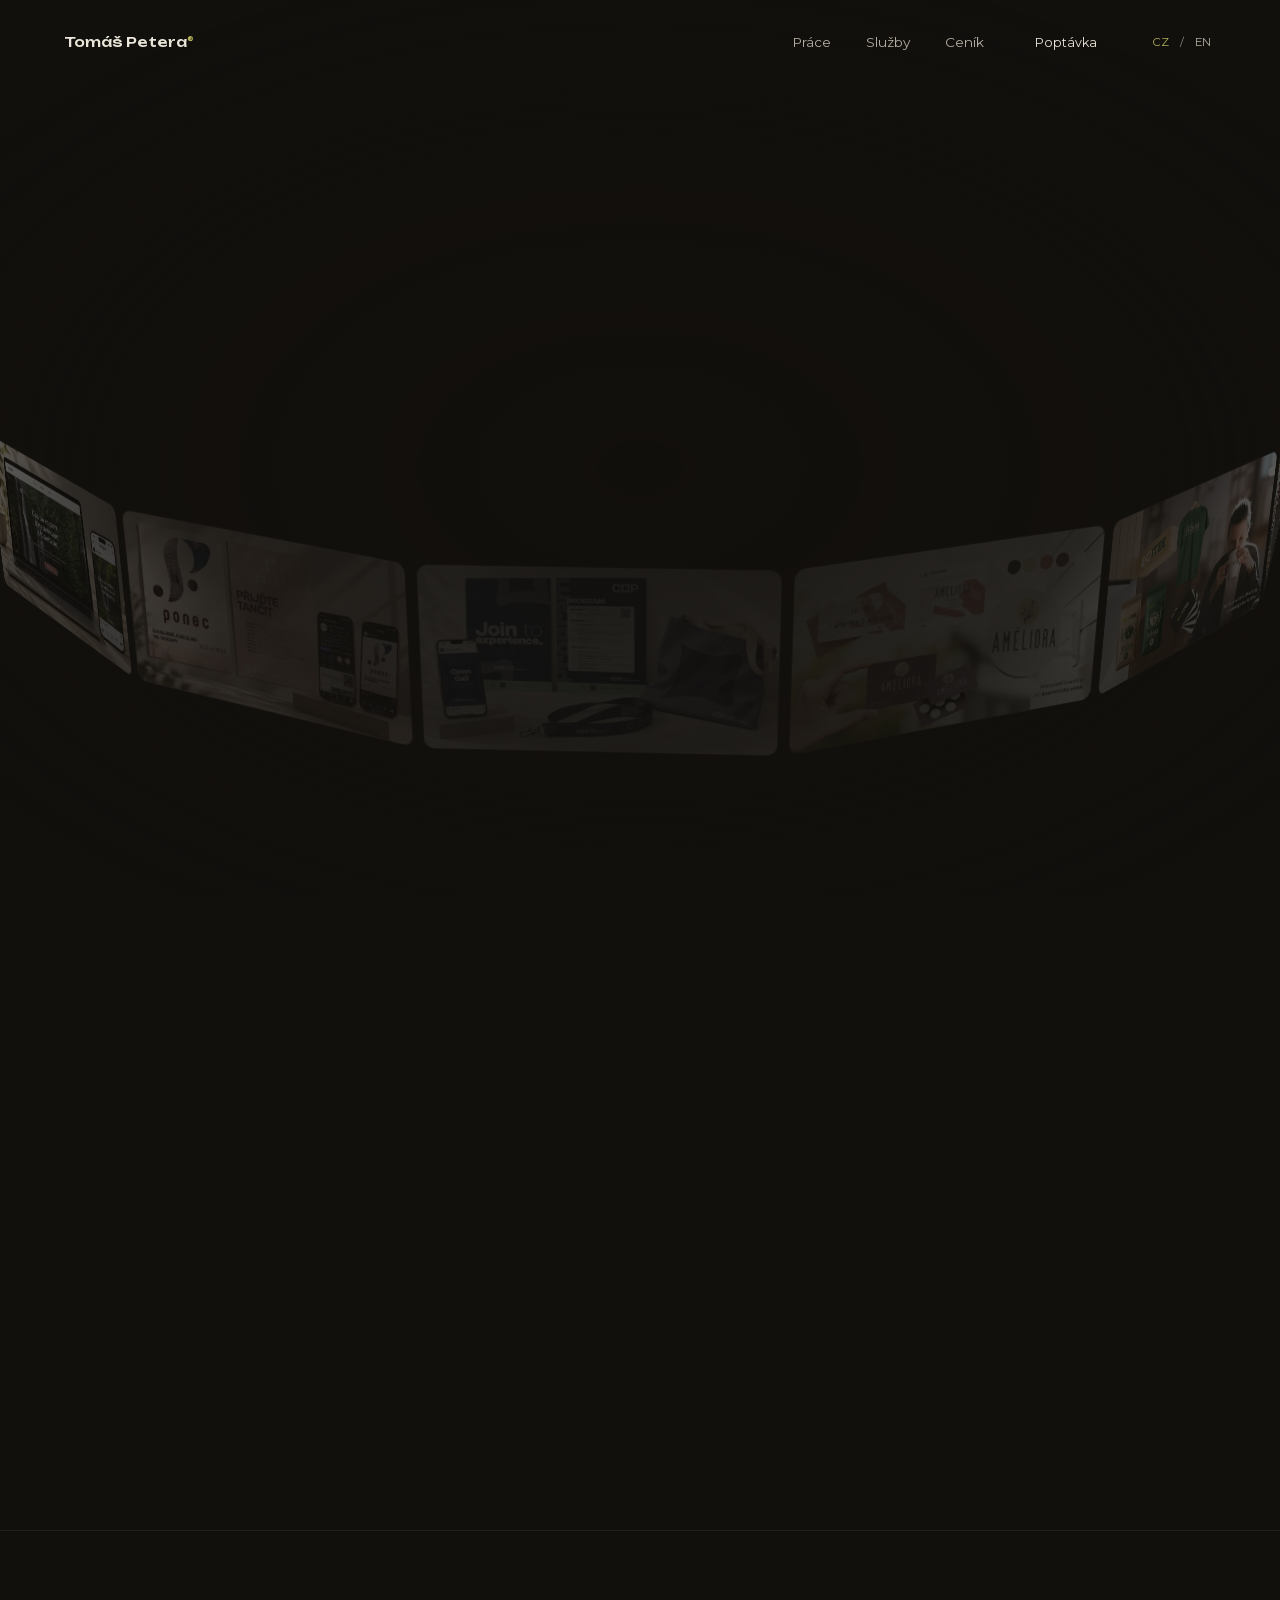
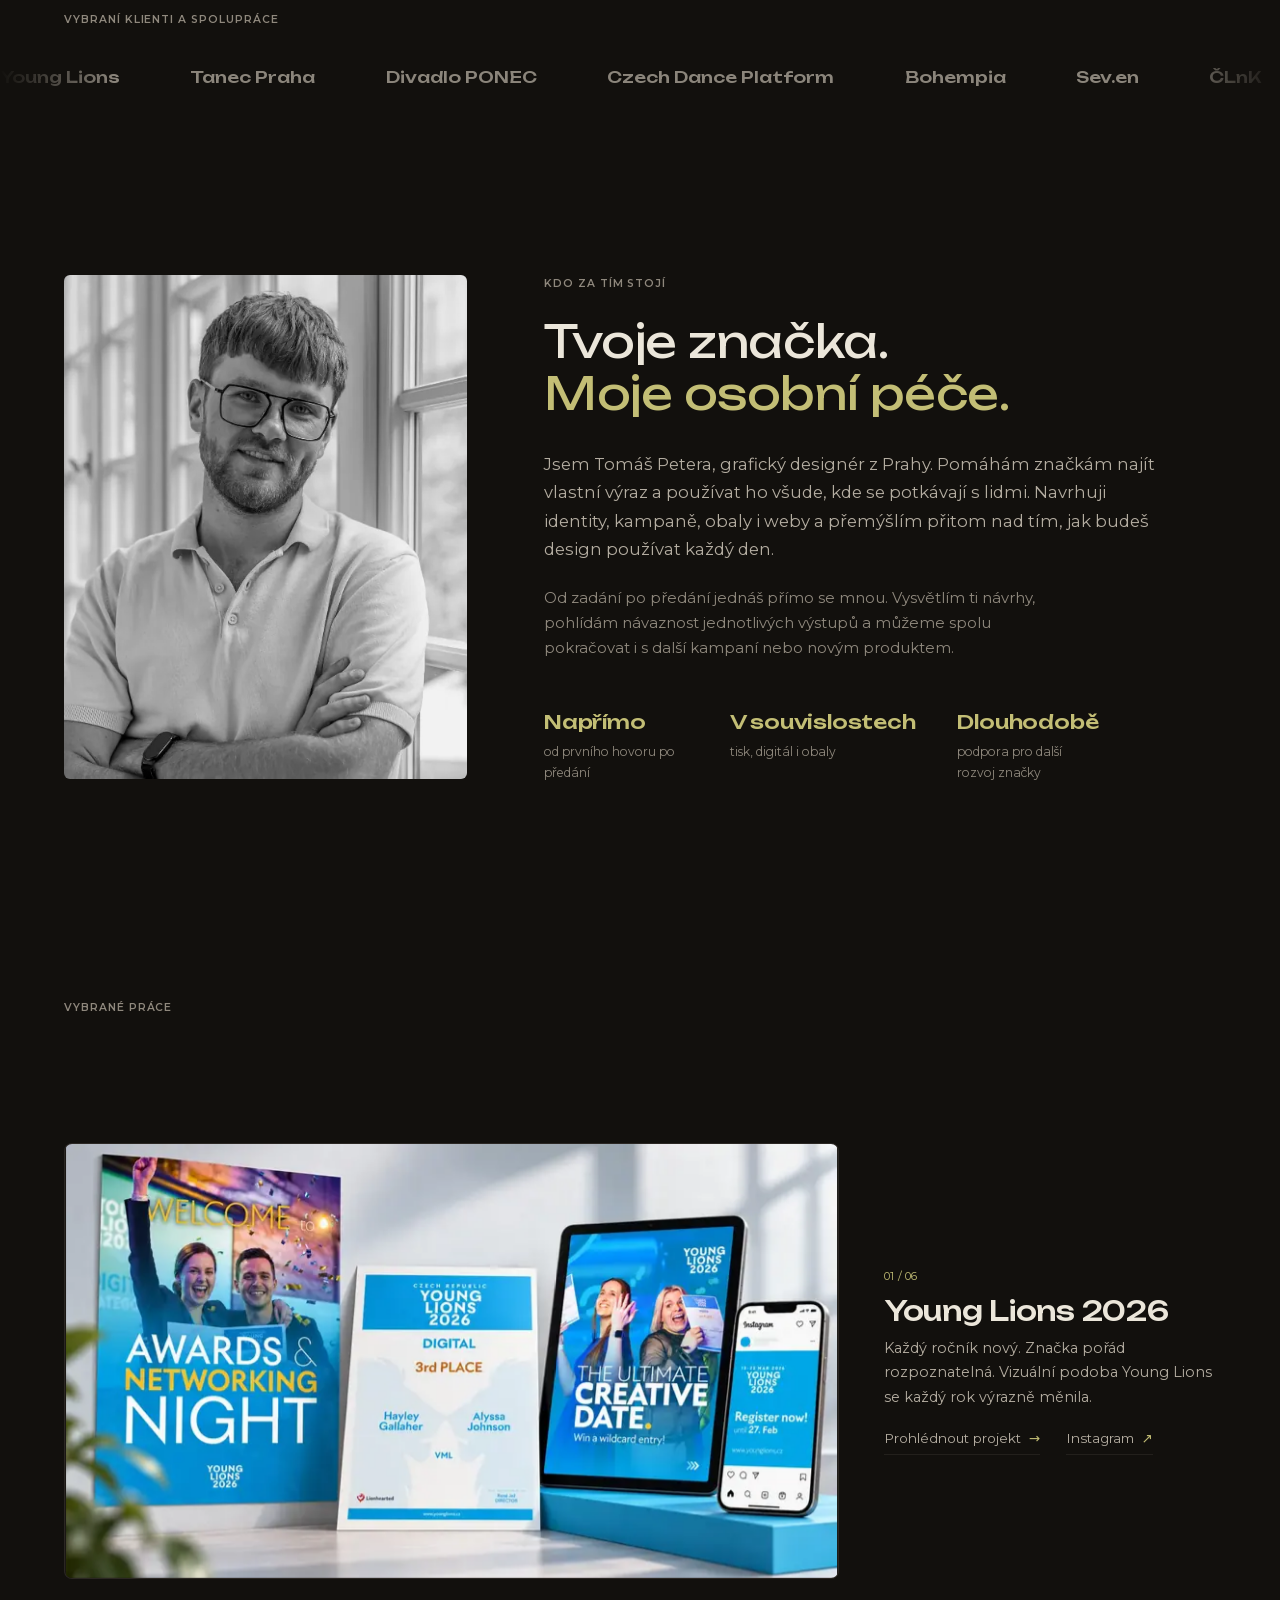
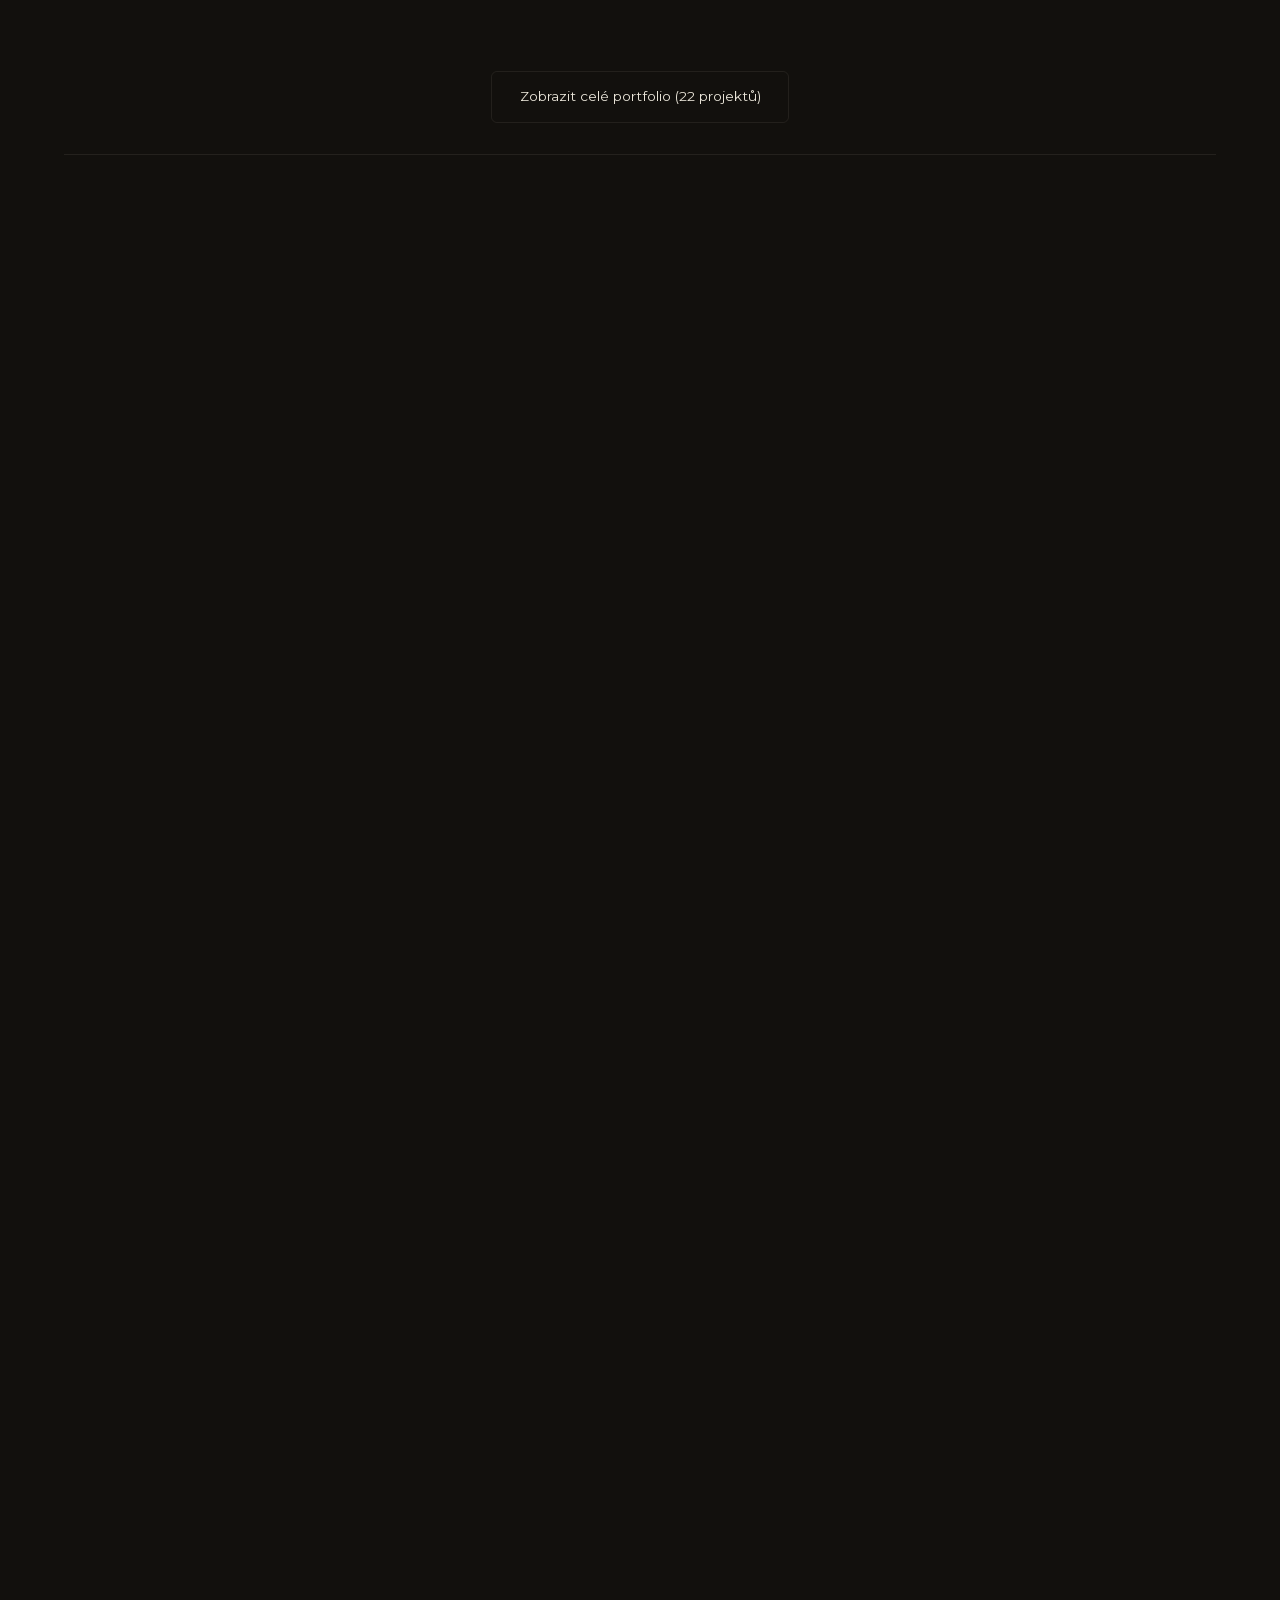
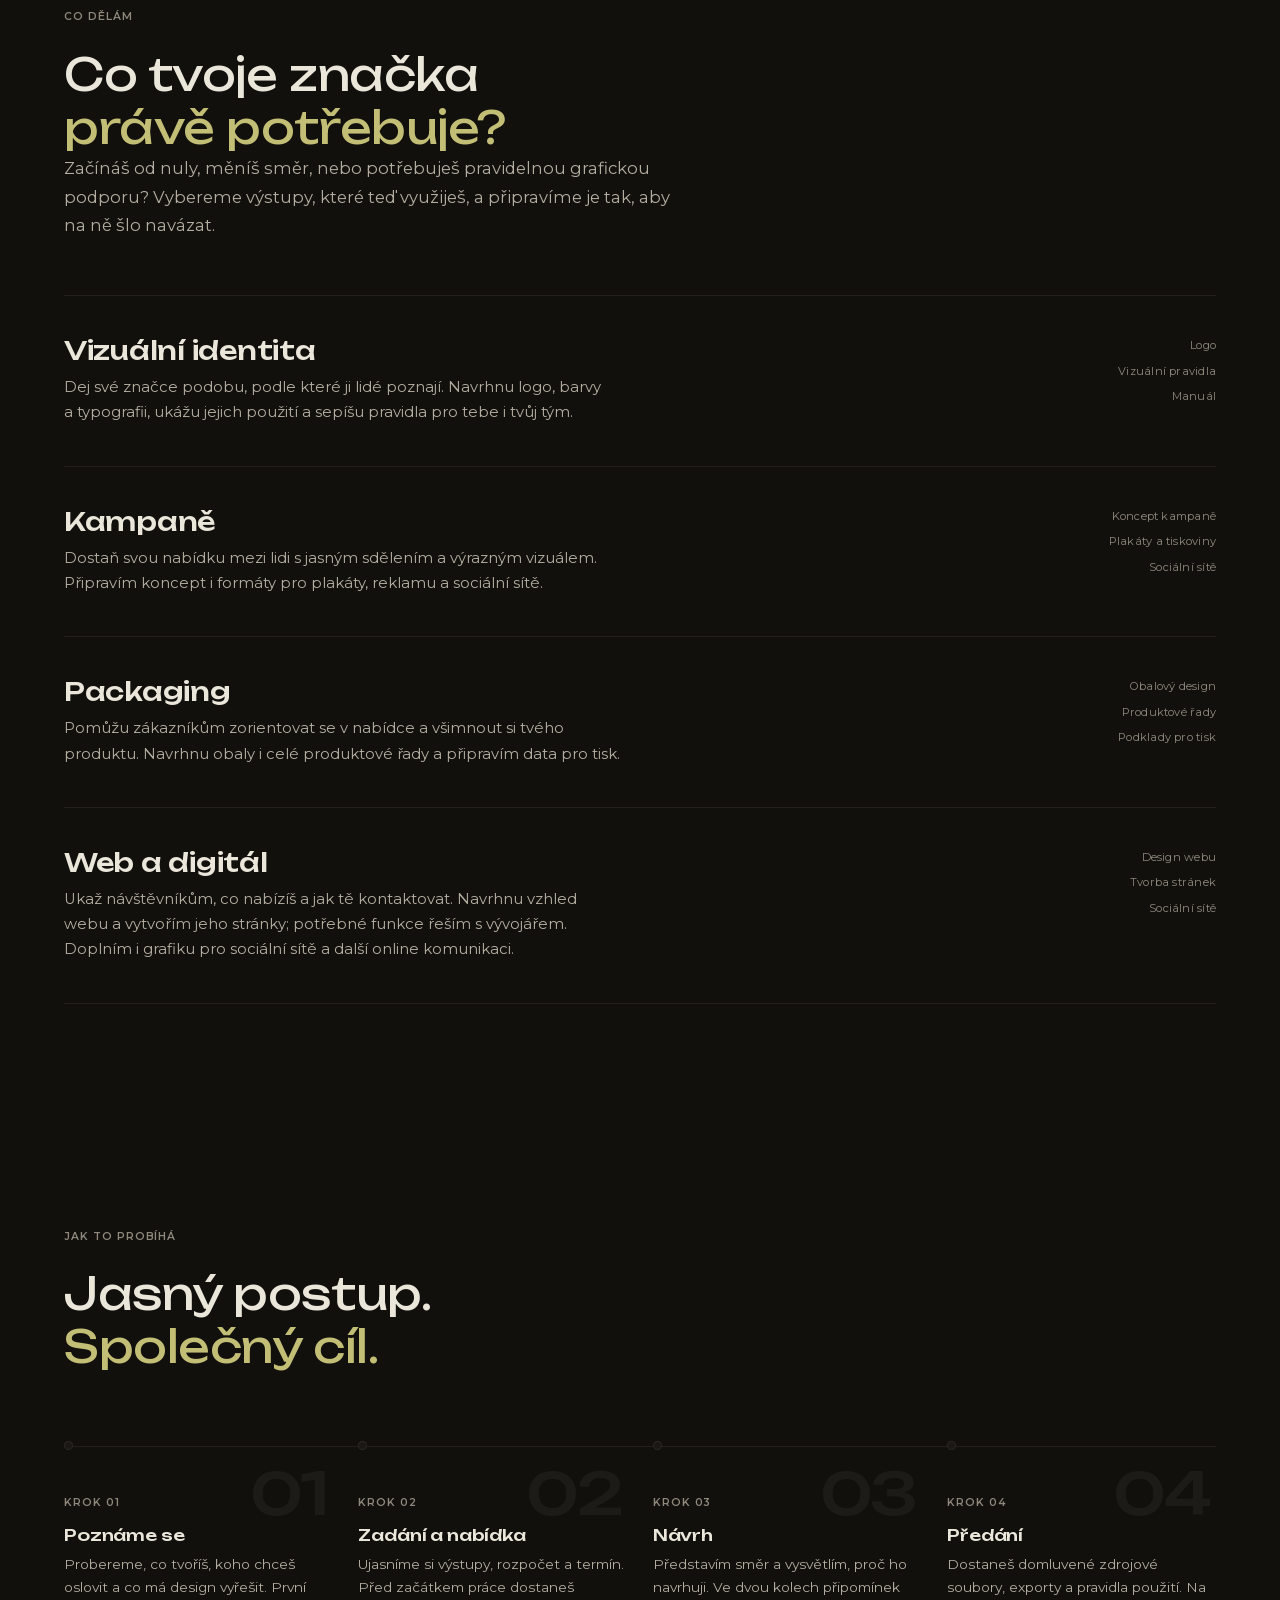
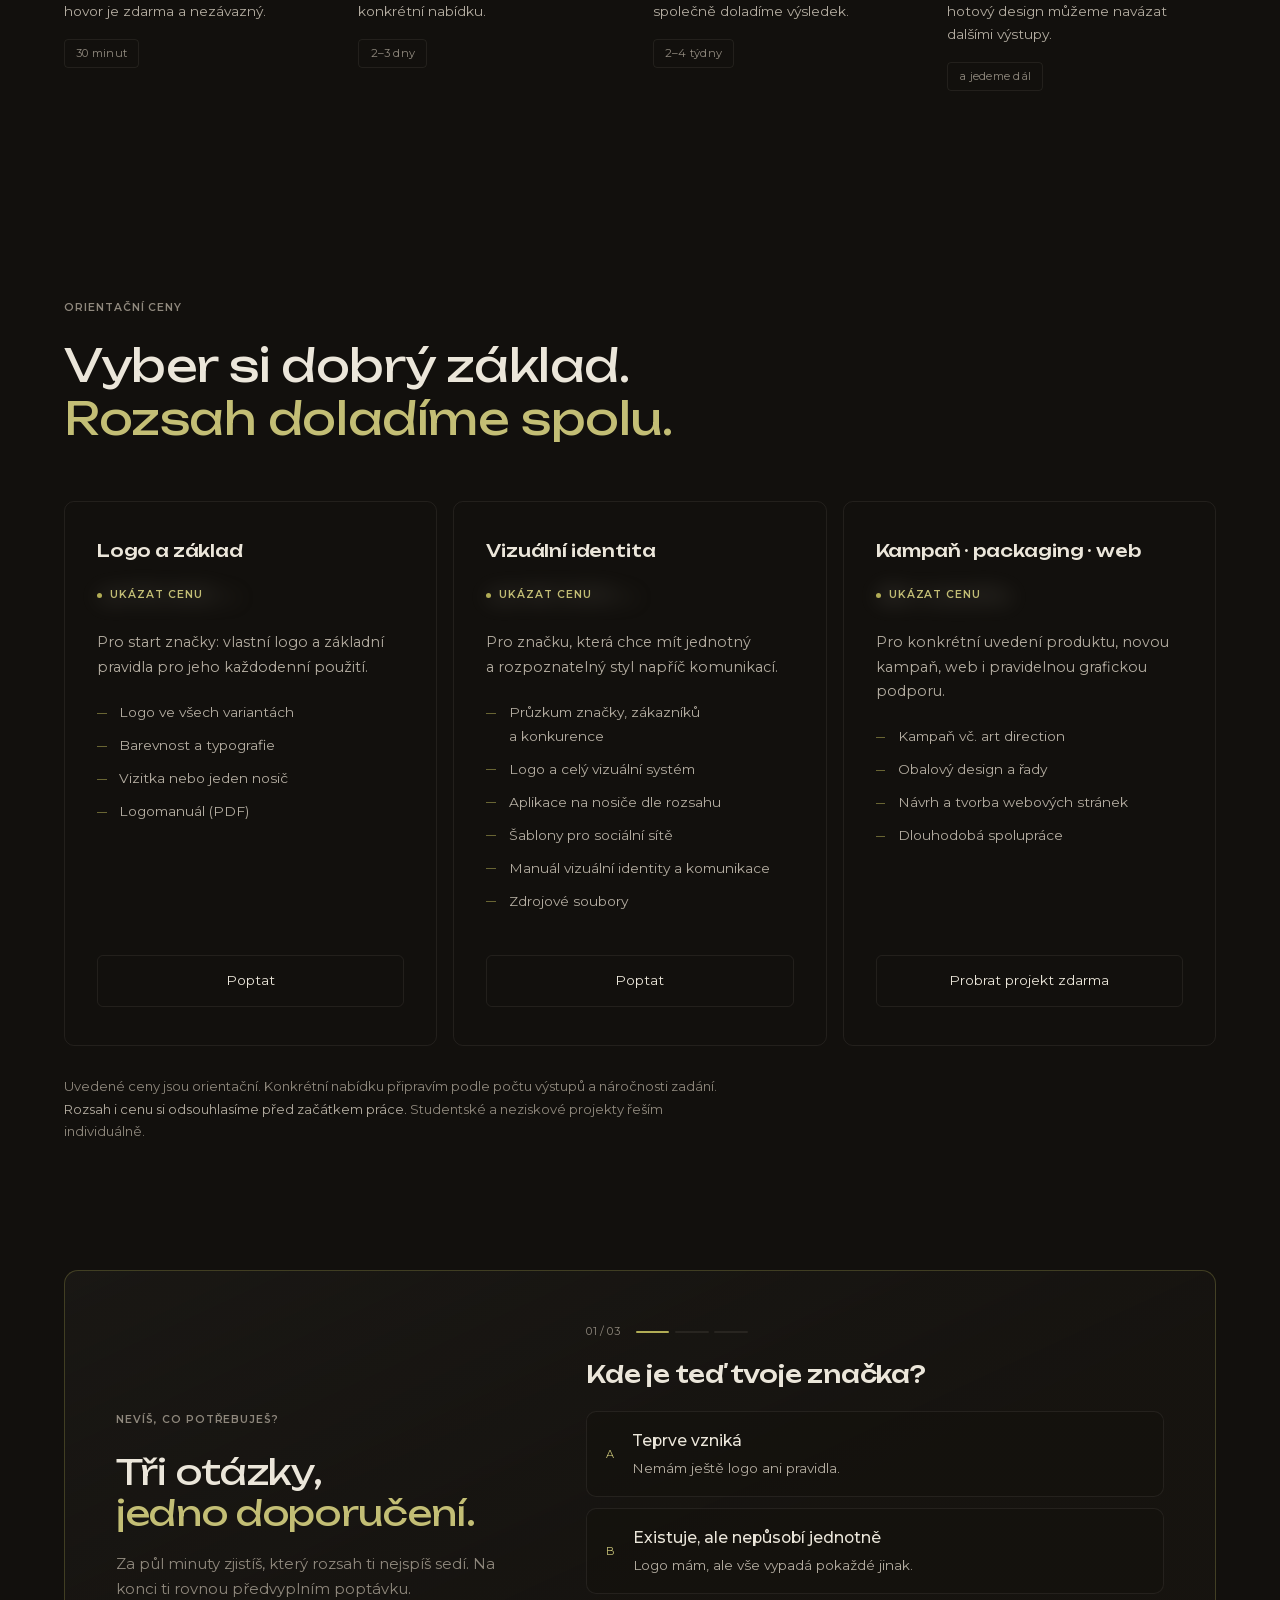
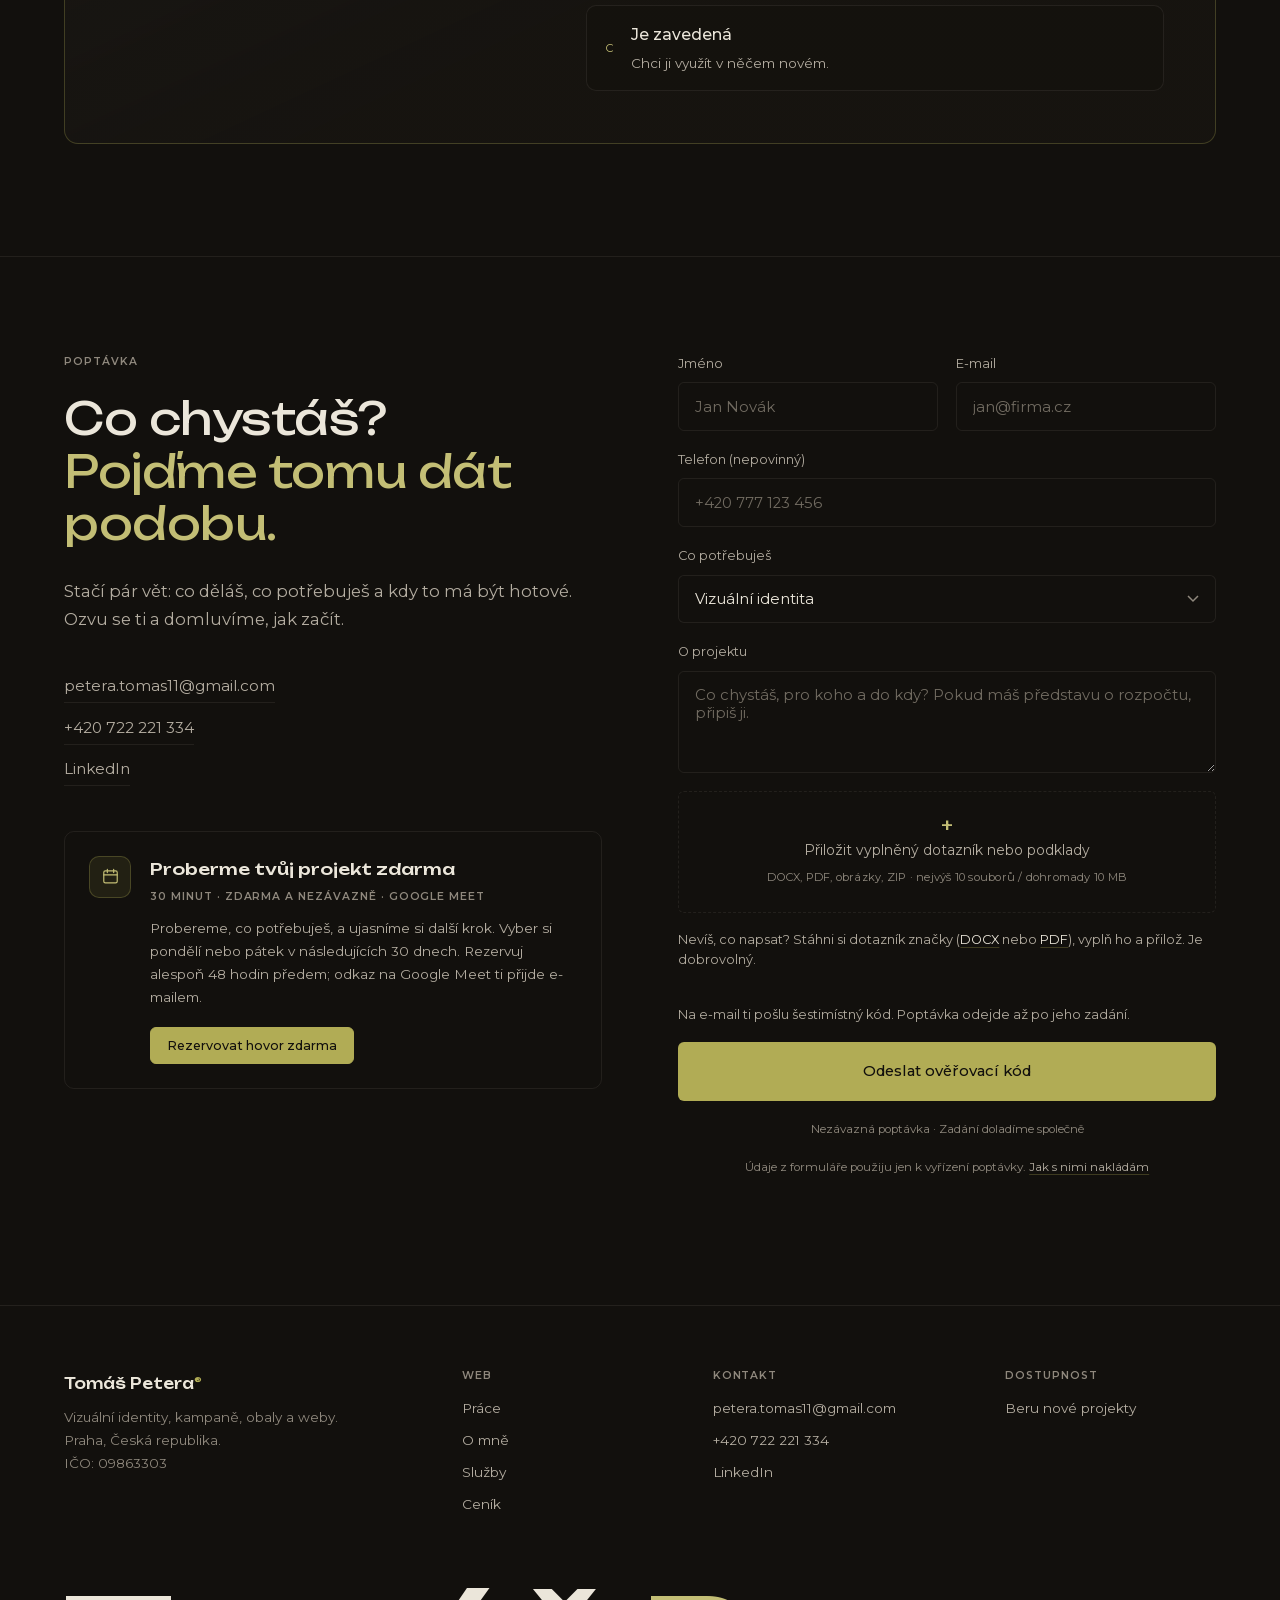
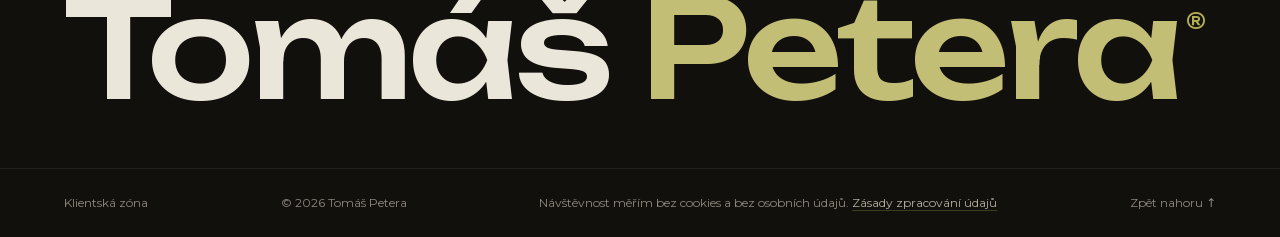
==== index.html @ 4517ba87 "Velké jméno v patičce a popisek na dlaždicích portfolia V patičce všech stránek je jméno přes celou " ====
<!DOCTYPE html>

<html lang="cs">

<head>

<meta charset="UTF-8">

<meta name="viewport" content="width=device-width, initial-scale=1.0">



<title>Tomáš Petera, grafický designér Praha | Logo a vizuální identita</title>

<meta name="description" content="Grafický design pro značky, které chtějí být vidět. Tomáš Petera: vizuální identity, kampaně, obaly a weby. Prohlédni si projekty a pojďme probrat ten tvůj.">

<meta name="theme-color" content="#12100D">

<link rel="canonical" href="https://tomaspetera.cz/">



<meta property="og:title" content="Tomáš Petera, grafický designér Praha">

<meta property="og:description" content="Grafický design pro značky, které chtějí být vidět. Tomáš Petera: vizuální identity, kampaně, obaly a weby. Prohlédni si projekty a pojďme probrat ten tvůj.">

<meta property="og:type" content="website">

<meta property="og:url" content="https://tomaspetera.cz/">

<meta property="og:site_name" content="Tomáš Petera">

<meta property="og:locale" content="cs_CZ">

<meta property="og:image" content="https://tomaspetera.cz/og-cover.jpg">

<meta property="og:image:alt" content="Tomáš Petera, grafický designér, Praha">

<meta property="og:image:width" content="1200">

<meta property="og:image:height" content="630">

<meta property="og:image:type" content="image/jpeg">

<meta name="twitter:card" content="summary_large_image">

<meta name="twitter:title" content="Tomáš Petera, grafický designér Praha">

<meta name="twitter:description" content="Grafický design pro značky, které chtějí být vidět. Tomáš Petera: vizuální identity, kampaně, obaly a weby. Prohlédni si projekty a pojďme probrat ten tvůj.">

<meta name="twitter:image" content="https://tomaspetera.cz/og-cover.jpg">



<link rel="preload" as="font" type="font/woff2" href="assets/fonts/unbounded.woff2" crossorigin>

<link rel="preload" as="font" type="font/woff2" href="assets/fonts/montserrat.woff2" crossorigin>

<link rel="preload" as="image" href="assets/img/ring/younglions.webp">

<link rel="stylesheet" href="assets/css/style.css?v=20261029-klid">



<style>

  .hero__title .hero__eyebrow{ display:block; font-weight:400; text-shadow:none; }

</style>



<script type="application/ld+json">

{

  "@context": "https://schema.org",

  "@type": "ProfessionalService",

  "@id": "https://tomaspetera.cz/#business",

  "name": "Tomáš Petera, grafický designér",

  "url": "https://tomaspetera.cz/",

  "image": "https://tomaspetera.cz/assets/img/tomas.webp",

  "email": "petera.tomas11@gmail.com",

  "telephone": "+420722221334",

  "priceRange": "13000–60000 Kč",

  "address": {

    "@type": "PostalAddress",

    "addressLocality": "Praha",

    "addressCountry": "CZ"

  },

  "areaServed": {

    "@type": "Country",

    "name": "Česká republika"

  },

  "founder": {

    "@type": "Person",

    "name": "Tomáš Petera",

    "jobTitle": "Grafický designér",

    "url": "https://tomaspetera.cz/",

    "sameAs": [

      "https://www.linkedin.com/in/tomaspetera",

      "https://www.instagram.com/tomas_petera/",

      "https://www.kreativnicesko.cz/cs/galerie-kreativcu/3b8aae38-7043-4389-8cdf-cd040e47220b"

    ]

  },

  "knowsAbout": [

    "vizuální identita",

    "tvorba loga",

    "logomanuál",

    "brand design",

    "reklamní kampaně",

    "art direction",

    "obalový design",

    "packaging",

    "design webu",

    "grafický design"

  ],

  "hasOfferCatalog": {

    "@type": "OfferCatalog",

    "name": "Služby",

    "itemListElement": [

      {

        "@type": "Offer",

        "itemOffered": {

          "@type": "Service",

          "name": "Vizuální identita"

        }

      },

      {

        "@type": "Offer",

        "itemOffered": {

          "@type": "Service",

          "name": "Kampaně"

        }

      },

      {

        "@type": "Offer",

        "itemOffered": {

          "@type": "Service",

          "name": "Packaging"

        }

      },

      {

        "@type": "Offer",

        "itemOffered": {

          "@type": "Service",

          "name": "Web a digitál"

        }

      }

    ]

  },

  "legalName": "Tomáš Petera",

  "taxID": "09863303",

  "identifier": {

    "@type": "PropertyValue",

    "propertyID": "IČO",

    "value": "09863303"

  },

  "sameAs": [

    "https://www.linkedin.com/in/tomaspetera",

    "https://www.instagram.com/tomas_petera/",

    "https://www.kreativnicesko.cz/cs/galerie-kreativcu/3b8aae38-7043-4389-8cdf-cd040e47220b"

  ]

}

</script>

<link rel="icon" type="image/x-icon" sizes="16x16 32x32 48x48" href="/favicon.ico?v=20261029">

<link rel="icon" type="image/png" sizes="32x32" href="/favicon32.png?v=20261029">

<link rel="icon" type="image/png" sizes="96x96" href="/favicon96.png?v=20261029">

<link rel="icon" type="image/png" sizes="512x512" href="/favicon512.png?v=20261029">

<link rel="apple-touch-icon" sizes="180x180" href="/appletouchicon.png?v=20261029">



<link rel="alternate" hreflang="cs" href="https://tomaspetera.cz/">

<link rel="alternate" hreflang="en" href="https://tomaspetera.cz/en.html">

<link rel="alternate" hreflang="x-default" href="https://tomaspetera.cz/">

</head>



<body>



<a href="#about" class="skip">Přeskočit na obsah</a>







<!-- ══════ NAVIGACE ══════ -->

<header class="nav" id="nav">

  <a href="#top" class="nav__logo">Tomáš&nbsp;Petera<i>®</i></a>

  <nav class="nav__links">

    <a href="prace.html">Práce</a>

    <a href="#services">Služby</a>

    <a href="#pricing">Ceník</a>

  </nav>

  <a href="#contact" class="btn btn--sm"><span>Poptávka</span></a>

  <nav class="nav__lang" aria-label="Jazyk"><a href="/" lang="cs" hreflang="cs" aria-label="Čeština" aria-current="true">CZ</a><span aria-hidden="true">/</span><a href="/en.html" lang="en" hreflang="en" aria-label="English">EN</a></nav>

  <button class="burger" id="burger" aria-label="Menu"><span></span><span></span></button>

</header>



<div class="menu" id="menu">

  <a href="prace.html">Práce</a>

  <a href="#about">O&nbsp;mně</a>

  <a href="#services">Služby</a>

  <a href="#process">Proces</a>

  <a href="#pricing">Ceník</a>

  <a href="#contact">Poptávka</a>

</div>





<button class="totop" id="toTop" aria-label="Zpět nahoru">↑</button>



<main id="top">



<!-- ══════ HERO — 3D prstenec z projektů, otáčí se scrollem ══════ -->

<section class="hero" id="hero">

  <div class="hero__stage">

    <div class="ring-wrap" id="ringWrap" aria-hidden="true">

      <div class="ring" id="ring">

        <!-- Desky 5–11 jsou při načtení vzadu a nejsou vidět, proto mají data-src: stáhnou se až po načtení

             stránky nebo při prvním posunu (main.js), aby na pomalém připojení nebrzdily styly, písma a první desku. -->

        <div class="ring__face" style="--i:0"><img src="assets/img/ring/younglions.webp" alt="" width="640" height="360" decoding="async" fetchpriority="high"></div>

        <div class="ring__face" style="--i:1"><img src="assets/img/ring/kemp-stary-sad.webp" alt="" width="640" height="360" decoding="async" fetchpriority="low"></div>

        <div class="ring__face" style="--i:2"><img src="assets/img/ring/mitogena.webp" alt="" width="640" height="360" decoding="async" fetchpriority="low"></div>

        <div class="ring__face" style="--i:3"><img src="assets/img/ring/lekiq.webp" alt="" width="640" height="360" decoding="async" fetchpriority="low"></div>

        <div class="ring__face" style="--i:4"><img src="assets/img/ring/clnk.webp" alt="" width="640" height="360" decoding="async" fetchpriority="low"></div>

        <div class="ring__face" style="--i:5"><img data-src="assets/img/ring/therrapia.webp" alt="" width="640" height="360" decoding="async" fetchpriority="low"></div>

        <div class="ring__face" style="--i:6"><img data-src="assets/img/ring/ponec.webp" alt="" width="640" height="360" decoding="async" fetchpriority="low"></div>

        <div class="ring__face" style="--i:7"><img data-src="assets/img/ring/cdp.webp" alt="" width="640" height="360" decoding="async" fetchpriority="low"></div>

        <div class="ring__face" style="--i:8"><img data-src="assets/img/ring/ameliora.webp" alt="" width="640" height="360" decoding="async" fetchpriority="low"></div>

        <div class="ring__face" style="--i:9"><img data-src="assets/img/ring/ecoffee.webp" alt="" width="640" height="360" decoding="async" fetchpriority="low"></div>

        <div class="ring__face" style="--i:10"><img data-src="assets/img/ring/den-usmevu.webp" alt="" width="640" height="360" decoding="async" fetchpriority="low"></div>

        <div class="ring__face" style="--i:11"><img data-src="assets/img/ring/sisters-conspiracy.webp" alt="" width="640" height="360" decoding="async" fetchpriority="low"></div>

        <div class="ring__face" style="--i:12"><img src="assets/img/ring/fits.webp" alt="" width="640" height="360" decoding="async" fetchpriority="low"></div>

        <div class="ring__face" style="--i:13"><img src="assets/img/ring/kutna-hora.webp" alt="" width="640" height="360" decoding="async" fetchpriority="low"></div>

        <div class="ring__face" style="--i:14"><img src="assets/img/ring/drip-it.webp" alt="" width="640" height="360" decoding="async" fetchpriority="low"></div>

        <div class="ring__face" style="--i:15"><img src="assets/img/ring/klaudia-zdravi.webp" alt="" width="640" height="360" decoding="async" fetchpriority="low"></div>

      </div>

    </div>

    <div class="hero__scrim" aria-hidden="true"></div>



    <div class="hero__content" id="heroContent">

      <div class="hero__inner">

        <h1 class="hero__title">

          <span class="hero__eyebrow">Grafický designér · Praha</span>

          <span class="line"><span class="split">Ať tvoji značku</span></span>

          <span class="line"><span class="split">nejde přehlédnout.</span></span>

        </h1>

        <p class="hero__sub">Dám tvé značce vlastní tvář a&nbsp;jasná pravidla. Od loga přes obaly až po komunikaci, kterou lidé poznají. Potřebuješ novou identitu, nebo partnera pro její další rozvoj? Pojďme probrat, co má tvoje značka před sebou.</p>

        <div class="hero__cta">

          <a href="#showcase" class="btn btn--primary"><span>Prohlédnout projekty</span></a>

          <a href="#contact" class="btn btn--ghost"><span>Probrat spolupráci</span></a>

        </div>

      </div>

    </div>





  </div>

</section>





<!-- ══════ KLIENTI — pás log ══════ -->

<section class="brands">

  <div class="container">

    <p class="brands__label reveal">Vybraní klienti a&nbsp;spolupráce</p>

  </div>

  <div class="marquee" id="marquee">

    <div class="marquee__track">

      <span class="logo">Young Lions</span>

      <span class="logo">Tanec Praha</span>

      <span class="logo">Divadlo PONEC</span>

      <span class="logo">Czech Dance Platform</span>

      <span class="logo">Bohempia</span>

      <span class="logo">Sev.en</span>

      <span class="logo">ČLnK</span>

      <span class="logo">PharmaPort</span>

      <span class="logo">LabePharm</span>

      <span class="logo">Grow Smart</span>

      <span class="logo">Kreativní kancl</span>

      <span class="logo">Viadukt Karlín</span>

      <span class="logo">Mitogena</span>

    </div>

  </div>

</section>



<!-- ══════ O MNĚ ══════ -->

<section class="about" id="about">

  <div class="container about__grid">

    <div class="about__photo reveal">

      <img src="assets/img/tomas.webp" alt="Tomáš Petera, grafický designér" width="504" height="630" loading="lazy" decoding="async">

    </div>

    <div class="about__text">

      <p class="eyebrow reveal">Kdo za tím stojí</p>

      <h2 class="h2 reveal">Tvoje značka.<br><span class="accent">Moje osobní péče.</span></h2>

      <p class="lead reveal">Jsem Tomáš Petera, grafický designér z&nbsp;Prahy. Pomáhám značkám najít vlastní výraz a&nbsp;používat ho všude, kde se potkávají s&nbsp;lidmi. Navrhuji identity, kampaně, obaly i&nbsp;weby a&nbsp;přemýšlím přitom nad tím, jak budeš design používat každý den.</p>

      <p class="muted reveal">Od zadání po předání jednáš přímo se mnou. Vysvětlím ti návrhy, pohlídám návaznost jednotlivých výstupů a&nbsp;můžeme spolu pokračovat i&nbsp;s&nbsp;další kampaní nebo novým produktem.</p>

      <ul class="about__facts reveal"><li><b>Napřímo</b><span>od prvního hovoru po předání</span></li><li><b>V&nbsp;souvislostech</b><span>tisk, digitál i&nbsp;obaly</span></li><li><b>Dlouhodobě</b><span>podpora pro další rozvoj značky</span></li></ul>

    </div>

  </div>

</section>



<!-- ══════ VYBRANÉ PRÁCE — jedna po druhé ══════ -->

<section class="showcase" id="showcase">

  <div class="showcase__sticky">

    <div class="container showcase__head">

      <p class="eyebrow">Vybrané práce</p>

      <h2 class="vh">Vybrané práce</h2>

    </div>



    <div class="showcase__stage" id="stage">

<figure class="shot"><div class="shot__media"><img src="assets/img/younglions-800.webp" srcset="assets/img/younglions-480.webp 480w, assets/img/younglions-800.webp 800w, assets/img/younglions-1200.webp 1200w" sizes="(max-width: 1080px) 92vw, min(58vw, 800px)" alt="Young Lions 2026 – ukázka projektu" width="1600" height="900" loading="lazy" decoding="async"></div><figcaption><span class="shot__idx">01 / 06</span><h3>Young Lions 2026</h3><p>Každý ročník nový. Značka pořád rozpoznatelná. Vizuální podoba Young Lions se každý rok výrazně měnila.</p><span class="shot__links"><a class="shot__link" href="prace.html#younglions">Prohlédnout projekt <i>→</i></a><a class="shot__link" href="https://www.instagram.com/younglionscz/" target="_blank" rel="noopener" data-ext="instagram">Instagram <i>↗</i></a></span></figcaption></figure>

<figure class="shot"><div class="shot__media"><img src="assets/img/lekiq-800.webp" srcset="assets/img/lekiq-480.webp 480w, assets/img/lekiq-800.webp 800w, assets/img/lekiq-1200.webp 1200w" sizes="(max-width: 1080px) 92vw, min(58vw, 800px)" alt="LekIQ – ukázka projektu" width="1600" height="900" loading="lazy" decoding="async"></div><figcaption><span class="shot__idx">02 / 06</span><h3>LekIQ</h3><p>Vlastní tvář mezi velkými lékárenskými řetězci. Jak dát samostatné lékárně výraz, který nezapadne mezi zavedenými řetězci? LekIQ je návrh kompletní identity pro existující lékárnu, která vlastní vizuální styl dosud neměla. Bakalářský návrh, zatím bez realizace.</p><a class="shot__link" href="prace.html#lekiq">Prohlédnout projekt <i>→</i></a></figcaption></figure>

<figure class="shot"><div class="shot__media"><img src="assets/img/clnk-800.webp" srcset="assets/img/clnk-480.webp 480w, assets/img/clnk-800.webp 800w, assets/img/clnk-1200.webp 1200w" sizes="(max-width: 1080px) 92vw, min(58vw, 800px)" alt="Česká lékárnická komora – ukázka projektu" width="1600" height="900" loading="lazy" decoding="async"></div><figcaption><span class="shot__idx">03 / 06</span><h3>Česká lékárnická komora</h3><p>Jedna komora. Jednotný hlas i&nbsp;vizuální podoba. Od interních dokumentů po veřejnou komunikaci&nbsp;– nová identita České lékárnické komory musela fungovat v&nbsp;každodenním provozu celé organizace.</p><span class="shot__links"><a class="shot__link" href="prace.html#clnk">Prohlédnout projekt <i>→</i></a><a class="shot__link" href="https://lekarnici.cz/" target="_blank" rel="noopener" data-ext="web">Web komory <i>↗</i></a></span></figcaption></figure>

<figure class="shot"><div class="shot__media"><img src="assets/img/therrapia-800.webp" srcset="assets/img/therrapia-480.webp 480w, assets/img/therrapia-800.webp 800w, assets/img/therrapia-1200.webp 1200w" sizes="(max-width: 1080px) 92vw, min(58vw, 800px)" alt="Therrapia – ukázka projektu" width="1600" height="900" loading="lazy" decoding="async"></div><figcaption><span class="shot__idx">04 / 06</span><h3>Therrapia</h3><p>První kontakt začíná ještě před prvním setkáním. Nová terapeutická praxe potřebovala představit svou nabídku a&nbsp;vytvořit prostor pro první oslovení.</p><span class="shot__links"><a class="shot__link" href="prace.html#therrapia">Prohlédnout projekt <i>→</i></a><a class="shot__link" href="https://therrapia.cz/" target="_blank" rel="noopener" data-ext="web">Živý web <i>↗</i></a></span></figcaption></figure>

<figure class="shot"><div class="shot__media"><img src="assets/img/ponec-800.webp" srcset="assets/img/ponec-480.webp 480w, assets/img/ponec-800.webp 800w, assets/img/ponec-1200.webp 1200w" sizes="(max-width: 1080px) 92vw, min(58vw, 800px)" alt="Divadlo PONEC – ukázka projektu" width="1600" height="900" loading="lazy" decoding="async"></div><figcaption><span class="shot__idx">05 / 06</span><h3>Divadlo PONEC</h3><p>Současný tanec potřebuje identitu v&nbsp;pohybu. Nová identita dává divadlu PONEC dynamický, současný výraz a&nbsp;propojuje jej s&nbsp;rodinou Tance Praha.</p><span class="shot__links"><a class="shot__link" href="prace.html#ponec">Prohlédnout projekt <i>→</i></a><a class="shot__link" href="https://www.instagram.com/ponec_divadlo/" target="_blank" rel="noopener" data-ext="instagram">Instagram <i>↗</i></a></span></figcaption></figure>

<figure class="shot"><div class="shot__media"><img src="assets/img/cdp-800.webp" srcset="assets/img/cdp-480.webp 480w, assets/img/cdp-800.webp 800w, assets/img/cdp-1200.webp 1200w" sizes="(max-width: 1080px) 92vw, min(58vw, 800px)" alt="Czech Dance Platform – ukázka projektu" width="1600" height="900" loading="lazy" decoding="async"></div><figcaption><span class="shot__idx">06 / 06</span><h3>Czech Dance Platform</h3><p>Nový ročník nemusí znamenat začínat znovu. Česká taneční platforma měnila svou vizuální podobu s&nbsp;jednotlivými ročníky.</p><span class="shot__links"><a class="shot__link" href="prace.html#cdp">Prohlédnout projekt <i>→</i></a><a class="shot__link" href="https://www.instagram.com/czechdanceplatform/" target="_blank" rel="noopener" data-ext="instagram">Instagram <i>↗</i></a></span></figcaption></figure>

    </div>



    <div class="showcase__foot">

      <a href="prace.html" class="btn btn--ghost">

        <span>Zobrazit celé portfolio (22&nbsp;projektů)</span>

      </a>

    </div>



    <div class="showcase__bar"><span class="showcase__fill" id="showcaseFill"></span></div>

  </div>

</section>



<!-- ══════ SLUŽBY ══════ -->

<section class="services" id="services">

  <div class="container">

    <p class="eyebrow reveal">Co dělám</p>

    <h2 class="h2 reveal">Co tvoje značka<br><span class="accent">právě potřebuje?</span></h2>

    <p class="lead reveal">Začínáš od nuly, měníš směr, nebo potřebuješ pravidelnou grafickou podporu? Vybereme výstupy, které teď využiješ, a&nbsp;připravíme je tak, aby na ně šlo navázat.</p>



    <div class="svc">

      <article class="svc__row reveal">

        <div class="svc__main">

          <h3>Vizuální identita</h3>

          <p>Dej své značce podobu, podle které ji lidé poznají. Navrhnu logo, barvy a&nbsp;typografii, ukážu jejich použití a&nbsp;sepíšu pravidla pro tebe i&nbsp;tvůj tým.</p>

        </div>

        <ul class="svc__tags"><li>Logo</li><li>Vizuální pravidla</li><li>Manuál</li></ul>

      </article>



      <article class="svc__row reveal">

        <div class="svc__main">

          <h3>Kampaně</h3>

          <p>Dostaň svou nabídku mezi lidi s&nbsp;jasným sdělením a&nbsp;výrazným vizuálem. Připravím koncept i&nbsp;formáty pro plakáty, reklamu a&nbsp;sociální sítě.</p>

        </div>

        <ul class="svc__tags"><li>Koncept kampaně</li><li>Plakáty a&nbsp;tiskoviny</li><li>Sociální sítě</li></ul>

      </article>



      <article class="svc__row reveal">

        <div class="svc__main">

          <h3>Packaging</h3>

          <p>Pomůžu zákazníkům zorientovat se v&nbsp;nabídce a&nbsp;všimnout si tvého produktu. Navrhnu obaly i&nbsp;celé produktové řady a&nbsp;připravím data pro tisk.</p>

        </div>

        <ul class="svc__tags"><li>Obalový design</li><li>Produktové řady</li><li>Podklady pro tisk</li></ul>

      </article>



      <article class="svc__row reveal">

        <div class="svc__main">

          <h3>Web a&nbsp;digitál</h3>

          <p>Ukaž návštěvníkům, co nabízíš a&nbsp;jak tě kontaktovat. Navrhnu vzhled webu a&nbsp;vytvořím jeho stránky; potřebné funkce řeším s&nbsp;vývojářem. Doplním i&nbsp;grafiku pro sociální sítě a&nbsp;další online komunikaci.</p>

        </div>

        <ul class="svc__tags"><li>Design webu</li><li>Tvorba stránek</li><li>Sociální sítě</li></ul>

      </article>

    </div>

  </div>

</section>



<!-- ══════ PROCES — časová osa ══════ -->

<section class="process" id="process">

  <div class="container">

    <p class="eyebrow reveal">Jak to probíhá</p>

    <h2 class="h2 reveal">Jasný postup.<br><span class="accent">Společný cíl.</span></h2>



    <div class="timeline" id="timeline">

      <div class="timeline__rail"><span class="timeline__fill" id="timelineFill"></span></div>



      <article class="step">

        <span class="step__node"></span>

        <span class="step__ghost" aria-hidden="true">01</span>

        <div class="step__body">

          <b class="step__no">Krok 01</b>

          <h4 aria-level="3">Poznáme se</h4>

          <p>Probereme, co tvoříš, koho chceš oslovit a&nbsp;co má design vyřešit. První hovor je zdarma a&nbsp;nezávazný.</p>

          <span class="step__time">30&nbsp;minut</span>

        </div>

      </article>



      <article class="step">

        <span class="step__node"></span>

        <span class="step__ghost" aria-hidden="true">02</span>

        <div class="step__body">

          <b class="step__no">Krok 02</b>

          <h4 aria-level="3">Zadání a&nbsp;nabídka</h4>

          <p>Ujasníme si výstupy, rozpočet a&nbsp;termín. Před začátkem práce dostaneš konkrétní nabídku.</p>

          <span class="step__time">2–3&nbsp;dny</span>

        </div>

      </article>



      <article class="step">

        <span class="step__node"></span>

        <span class="step__ghost" aria-hidden="true">03</span>

        <div class="step__body">

          <b class="step__no">Krok 03</b>

          <h4 aria-level="3">Návrh</h4>

          <p>Představím směr a&nbsp;vysvětlím, proč ho navrhuji. Ve dvou kolech připomínek společně doladíme výsledek.</p>

          <span class="step__time">2–4&nbsp;týdny</span>

        </div>

      </article>



      <article class="step">

        <span class="step__node"></span>

        <span class="step__ghost" aria-hidden="true">04</span>

        <div class="step__body">

          <b class="step__no">Krok 04</b>

          <h4 aria-level="3">Předání</h4>

          <p>Dostaneš domluvené zdrojové soubory, exporty a&nbsp;pravidla použití. Na hotový design můžeme navázat dalšími výstupy.</p>

          <span class="step__time">a&nbsp;jedeme dál</span>

        </div>

      </article>

    </div>

  </div>

</section>





<!-- ══════ CENÍK ══════ -->

<section class="pricing" id="pricing">

  <div class="container">

    <p class="eyebrow reveal">Orientační ceny</p>

    <h2 class="h2 reveal">Vyber si dobrý základ.<br><span class="accent">Rozsah doladíme spolu.</span></h2>



    <div class="plans">

      <div class="plan reveal" data-price>

        <h3>Logo a&nbsp;základ</h3>

        <div class="plan__price">

          <span class="plan__price-val">od 15 000 <i>Kč</i></span>

          <span class="plan__price-hint">Ukázat cenu</span>

        </div>

        <p class="plan__desc">Pro start značky: vlastní logo a&nbsp;základní pravidla pro jeho každodenní použití.</p>

        <ul>

          <li>Logo ve všech variantách</li>

          <li>Barevnost a&nbsp;typografie</li>

          <li>Vizitka nebo jeden nosič</li>

          <li>Logomanuál (PDF)</li>

        </ul>

        <a href="#contact" class="btn btn--ghost btn--full">Poptat</a>

      </div>



      <div class="plan reveal" data-price>

        <h3>Vizuální identita</h3>

        <div class="plan__price">

          <span class="plan__price-val">od 40 000 <i>Kč</i></span>

          <span class="plan__price-hint">Ukázat cenu</span>

        </div>

        <p class="plan__desc">Pro značku, která chce mít jednotný a&nbsp;rozpoznatelný styl napříč komunikací.</p>

        <ul>

          <li>Průzkum značky, zákazníků a&nbsp;konkurence</li>

          <li>Logo a&nbsp;celý vizuální systém</li>

          <li>Aplikace na nosiče dle rozsahu</li>

          <li>Šablony pro sociální sítě</li>

          <li>Manuál vizuální identity a&nbsp;komunikace</li>

          <li>Zdrojové soubory</li>

        </ul>

        <a href="#contact" class="btn btn--ghost btn--full">Poptat</a>

      </div>



      <div class="plan reveal" data-price>

        <h3>Kampaň · packaging · web</h3>

        <div class="plan__price">

          <span class="plan__price-val">dle rozsahu</span>

          <span class="plan__price-hint">Ukázat cenu</span>

        </div>

        <p class="plan__desc">Pro konkrétní uvedení produktu, novou kampaň, web i&nbsp;pravidelnou grafickou podporu.</p>

        <ul>

          <li>Kampaň vč. art direction</li>

          <li>Obalový design a&nbsp;řady</li>

          <li>Návrh a&nbsp;tvorba webových stránek</li>

          <li>Dlouhodobá spolupráce</li>

        </ul>

        <a href="#contact" class="btn btn--ghost btn--full">Probrat projekt zdarma</a>

      </div>

    </div>

    <p class="plans__note reveal">Uvedené ceny jsou orientační. Konkrétní nabídku připravím podle počtu výstupů a&nbsp;náročnosti zadání. <b>Rozsah i&nbsp;cenu si odsouhlasíme před začátkem práce.</b> Studentské a&nbsp;neziskové projekty řeším individuálně.</p>

  </div>

</section>



<!-- ══════ KVÍZ ══════ -->

<section class="quiz" id="quiz" aria-labelledby="quizTitle">

  <div class="container">

    <div class="quiz__card reveal">

      <div class="quiz__head">

        <p class="eyebrow">Nevíš, co potřebuješ?</p>

        <h2 class="h2" id="quizTitle">Tři otázky,<br><span class="accent">jedno doporučení.</span></h2>

        <p class="muted">Za půl minuty zjistíš, který rozsah ti nejspíš sedí. Na konci ti rovnou předvyplním poptávku.</p>

      </div>

      <div class="quiz__panel" id="quizPanel" aria-live="polite">

        <noscript><p class="muted">Kvíz potřebuje JavaScript. Napiš mi rovnou <a href="#contact">do poptávky</a>.</p></noscript>

      </div>

    </div>

  </div>

</section>





<!-- ══════ POPTÁVKA ══════ -->

<section class="contact" id="contact">

  <div class="container contact__grid">

    <div class="contact__side">

      <p class="eyebrow reveal">Poptávka</p>

      <h2 class="h2 reveal">Co chystáš?<br><span class="accent">Pojďme tomu dát podobu.</span></h2>

      <p class="lead reveal">Stačí pár vět: co děláš, co potřebuješ a&nbsp;kdy to má být hotové. Ozvu se ti a&nbsp;domluvíme, jak začít.</p>

      <div class="contact__direct reveal">

        <a href="mailto:petera.tomas11@gmail.com">petera.tomas11@gmail.com</a>

        <a href="tel:+420722221334">+420 722 221 334</a>

        <a href="https://www.linkedin.com/in/tomaspetera" target="_blank" rel="noopener">LinkedIn</a>

      </div>



      <!-- ── REZERVACE HOVORU — Google Kalendář (rozvrh schůzek), otevírá se v novém okně ── -->

      <div class="brief reveal">

        <span class="brief__icon" aria-hidden="true">

          <svg viewBox="0 0 24 24" fill="none" stroke="currentColor" stroke-width="1.5" stroke-linecap="round" stroke-linejoin="round">

            <rect x="3.5" y="5" width="17" height="15" rx="2"/><path d="M8 3v4M16 3v4M3.5 10h17"/>

          </svg>

        </span>

        <div class="brief__text">

          <b>Proberme tvůj projekt zdarma</b>

          <em>30&nbsp;minut · zdarma a&nbsp;nezávazně · Google Meet</em>

          <p>Probereme, co potřebuješ, a&nbsp;ujasníme si další krok. Vyber si pondělí nebo pátek v&nbsp;následujících 30&nbsp;dnech. Rezervuj alespoň 48&nbsp;hodin předem; odkaz na Google Meet ti přijde e-mailem.</p>

          <span class="brief__links">

            <a href="https://calendar.google.com/calendar/appointments/schedules/AcZssZ2lQOGA2t-JJVEKWHF6NmJk4d18JD1EE6JEv0ar5DN4d3z3gwg9J94sS6iQbrUNA9orx3Tcb2SC?gv=true" target="_blank" rel="noopener" class="is-primary">Rezervovat hovor zdarma</a>

          </span>

        </div>

      </div>

    </div>



    <form class="form reveal" action="https://petera-contact.peteratom857857.workers.dev/submit" data-email-verification="true" data-turnstile-sitekey="0x4AAAAAAFOn-SndQte1cYbS"

          method="POST" enctype="multipart/form-data">

      <input type="text" name="_honey" style="display:none" tabindex="-1" autocomplete="off">



      <div class="form__row">

        <label><span>Jméno</span><input type="text" name="Jméno" maxlength="150" placeholder="Jan Novák" autocomplete="name" required></label>

        <label><span>E-mail</span><input type="email" name="email" maxlength="254" spellcheck="false" autocapitalize="none" aria-describedby="emailHelp" placeholder="jan@firma.cz" autocomplete="email" required></label>

      </div>

      <p class="form__hint" id="emailHelp" hidden aria-live="polite"></p>

      <label><span>Telefon (nepovinný)</span><input type="tel" name="Telefon" autocomplete="tel" inputmode="tel" maxlength="40" placeholder="+420 777 123 456"></label>

      <label><span>Co potřebuješ</span>

        <select name="Služba">

          <option>Vizuální identita</option>

          <option>Logo a základ</option>

          <option>Kampaň</option>

          <option>Packaging</option>

          <option>Web</option>

          <option>Zatím nevím</option>

        </select>

      </label>

      <label><span>O&nbsp;projektu</span><textarea name="Zpráva" maxlength="12000" rows="4" placeholder="Co chystáš, pro koho a do kdy? Pokud máš představu o rozpočtu, připiš ji." required></textarea></label>



      <div class="file">

        <input type="file" id="attach" name="attachment" multiple

               accept=".doc,.docx,.pdf,.png,.jpg,.jpeg,.webp,.zip,.ai,.eps,.svg">

        <label for="attach" class="file__label">

          <span class="file__plus" aria-hidden="true">+</span>

          <span class="file__txt" id="fileTxt" aria-live="polite">Přiložit vyplněný dotazník nebo podklady</span>

          <em class="file__hint">DOCX, PDF, obrázky, ZIP · nejvýš 10&nbsp;souborů / dohromady 10&nbsp;MB</em>

        </label>

      </div>

      <!-- Dotazník je pomůcka k poptávce, proto je tady u příloh a ne jako samostatná karta. -->

      <p class="form__hint">Nevíš, co napsat? Stáhni si dotazník značky (<a href="assets/dotaznik/dotaznik-znacka.docx" download="Zakladni-informace-o-znacce.docx">DOCX</a> nebo <a href="assets/dotaznik/dotaznik-znacka.pdf" download="Zakladni-informace-o-znacce.pdf">PDF</a>), vyplň ho a&nbsp;přilož. Je dobrovolný.</p>



      <div id="contactChallenge" hidden></div>

      <div id="emailVerification" hidden>

        <label><span>Ověřovací kód</span><input type="text" name="code" inputmode="numeric" autocomplete="one-time-code" pattern="[0-9]{6}" maxlength="6" placeholder="000000" aria-describedby="verificationStatus" disabled></label>

        <button type="button" id="resendCode" class="btn btn--sm">Poslat nový kód</button>

      </div>

      <p id="verificationStatus" class="form__hint" role="status" aria-live="polite" aria-atomic="true"></p>

      <p class="form__hint">Na e-mail ti pošlu šestimístný kód. Poptávka odejde až po jeho zadání.</p>

      <noscript><p>Ověření e-mailu potřebuje JavaScript. Můžeš mi také napsat přímo e-mailem.</p></noscript>

      <button type="submit" class="btn btn--primary btn--lg btn--full"><span>Odeslat ověřovací kód</span></button>

      <p class="form__note">Nezávazná poptávka · Zadání doladíme společně</p>

      <p class="form__note">Údaje z&nbsp;formuláře použiju jen k&nbsp;vyřízení poptávky. <a href="soukromi.html">Jak s&nbsp;nimi nakládám</a></p>

    </form>

  </div>

</section>



</main>



<!-- ══════ PATIČKA ══════ -->

<footer class="footer">

  <div class="container footer__inner">

    <div>

      <b>Tomáš Petera<i>®</i></b>

      <p>Vizuální identity, kampaně, obaly a&nbsp;weby.<br>Praha, Česká republika.<br>IČO: 09863303</p>

    </div>

    <div class="footer__col">

      <h4 aria-level="2">Web</h4>

      <a href="#showcase">Práce</a><a href="#about">O&nbsp;mně</a><a href="#services">Služby</a><a href="#pricing">Ceník</a>

    </div>

    <div class="footer__col">

      <h4 aria-level="2">Kontakt</h4>

      <a href="mailto:petera.tomas11@gmail.com">petera.tomas11@gmail.com</a>

      <a href="tel:+420722221334">+420 722 221 334</a>

      <a href="https://www.linkedin.com/in/tomaspetera" target="_blank" rel="noopener">LinkedIn</a>

    </div>

    <div class="footer__col">

      <h4 aria-level="2">Dostupnost</h4>

      <p class="footer__status">Beru nové projekty</p>

    </div>

  </div>

  <p class="footer__jmeno container reveal" aria-hidden="true">Tomáš <span class="accent">Petera</span><i>®</i></p>

  <div class="footer__bar container">
    <a href="https://klienti.tomaspetera.cz/">Klientská zóna</a>

    <span>© <span id="year">2026</span> Tomáš Petera</span>

    <span>Návštěvnost měřím bez cookies a&nbsp;bez osobních údajů. <a href="soukromi.html">Zásady zpracování údajů</a></span>

    <a href="#top">Zpět nahoru ↑</a>

  </div>

</footer>



<script src="assets/js/main.js?v=20261029-klid"></script>

<script src="assets/js/quiz.js?v=20261029-klid"></script>

<script src="assets/js/verify-email.js?v=20261029-klid" defer></script>

<script src="assets/js/stats.js?v=20261029-klid"></script>

</body>

</html>
---- assets/css/style.css ----
/* ═══════════════════════════════════════════════════
   Tomáš Petera — portfolio
   Tisková čerň, papírová bílá a olivová. Barvu nesou práce, ne web.
   ═══════════════════════════════════════════════════ */

/* ═══ FONTY: hostované u nás, ne na Googlu ═══
   Unbounded (nadpisy) a Montserrat (text a štítky), obě s licencí OFL (texty licencí jsou u souborů).
   Soubory jsou zúžené na používané váhy a znaky: latinka, čeština a západoevropské jazyky,
   typografické uvozovky, pomlčky a šipky. Pro novou váhu nebo jazyk je třeba je vygenerovat znovu. */
@font-face{
  font-family:'Unbounded'; font-style:normal; font-display:swap;
  font-weight:400 500;
  src:url('../fonts/unbounded.woff2') format('woff2');
}
@font-face{
  font-family:'Montserrat'; font-style:normal; font-display:swap;
  font-weight:400 700;
  src:url('../fonts/montserrat.woff2') format('woff2');
  unicode-range:U+0020-007E, U+00A0-017F, U+02C6-02DD, U+2010-203A, U+20AC, U+2122, U+2212;   /* šipky Montserrat má malé, ty nechávám systémovému písmu */
}

:root{
  --bg:      #12100D;
  --bg-2:    #1A1713;
  --line:    rgba(235,230,218,.08);
  --line-2:  rgba(177,172,85,.28);

  --ink:     #EBE6DA;
  --ink-2:   #B4ADA1;
  --muted:   #8F887D;

  --neon:    #B1AC55;
  --neon-2:  #C3BE75;
  --neon-dim:rgba(177,172,85,.10);

  --pad: clamp(1.25rem, 5vw, 6rem);
  --max: 1380px;
  --ease: cubic-bezier(.22,1,.36,1);
}

*,*::before,*::after{ box-sizing:border-box; margin:0; padding:0; }
html{ scroll-behavior:smooth; -webkit-text-size-adjust:100%; -webkit-tap-highlight-color:rgba(177,172,85,.18); }

body{
  background:var(--bg); color:var(--ink);
  font-family:'Montserrat',system-ui,-apple-system,"Segoe UI",sans-serif;
  font-weight:400; line-height:1.7;
  overflow-x:hidden; -webkit-font-smoothing:antialiased;
}
body.is-locked{ overflow:hidden; }

img{ max-width:100%; display:block; }
a{ color:inherit; text-decoration:none; }
button{ font:inherit; color:inherit; background:none; border:0; cursor:pointer; }
::selection{ background:rgba(177,172,85,.85); color:#12100D; }

::-webkit-scrollbar{ width:8px; }
::-webkit-scrollbar-track{ background:#12100D; }
::-webkit-scrollbar-thumb{ background:#272521; border-radius:8px; }
::-webkit-scrollbar-thumb:hover{ background:#3A3833; }

.container{ width:100%; max-width:var(--max); margin-inline:auto; padding-inline:var(--pad); }

/* ── Typografie ── */
h1,h2,h3,h4{ font-family:'Unbounded',sans-serif; font-weight:500; line-height:1.15; letter-spacing:-.01em; }
h1,h2{ font-weight:400; }
.h2{ font-size:clamp(1.55rem,3.5vw,2.75rem); line-height:1.2; }
.accent{ color:var(--neon-2); }
.lead{ font-size:clamp(.98rem,1.3vw,1.08rem); color:var(--ink-2); max-width:56ch; }
.muted{ color:var(--muted); font-size:.93rem; max-width:52ch; }

.eyebrow{
  font-size:.66rem;
  letter-spacing:.09em; text-transform:uppercase;
  color:var(--muted); margin-bottom:1.4rem; font-weight:600;
}

section{ position:relative; }

/* ═══ ORIENTACE: skip link a zpět nahoru ═══ */
.skip{
  position:fixed; top:.7rem; left:.7rem; z-index:9999;
  padding:.7rem 1.2rem; border-radius:6px;
  background:var(--neon); color:#12100D; font-size:.85rem;
  transform:translateY(-160%); transition:transform .3s var(--ease);
}
.skip:focus{ transform:none; }

.totop{
  position:fixed; right:clamp(1rem,2.4vw,2rem); bottom:clamp(1rem,2.4vw,2rem);
  z-index:900; width:44px; height:44px; border-radius:50%;
  border:1px solid var(--line); background:rgba(26,23,19,.8); -webkit-backdrop-filter:blur(10px); backdrop-filter:blur(10px);
  color:var(--ink-2); font-size:1rem; display:grid; place-items:center;
  opacity:0; pointer-events:none; transform:translateY(10px);
  transition:opacity .45s var(--ease),transform .45s var(--ease),border-color .35s,color .35s;
}
.totop.on{ opacity:1; pointer-events:auto; transform:none; }
.totop:hover{ border-color:rgba(177,172,85,.6); color:var(--ink); }

/* ═══ NAVIGACE ═══ */
.nav{
  position:fixed; top:0; left:0; right:0; z-index:1000;
  display:flex; align-items:center; gap:2rem; padding:1.3rem var(--pad);
  transition:background .5s,border-color .5s,padding .5s;
  border-bottom:1px solid transparent;
}
.nav.stuck{
  /* Bez backdrop-filter: rozmazávání pohybující se scény pod hlavičkou způsobovalo
     trhání při prvním scrollu (změřeno). Tmavší průhlednost drží stejný dojem. */
  background:rgba(18,16,13,.86);
  border-bottom-color:var(--line); padding-block:.85rem;
}
.nav__logo{ font-family:'Unbounded',sans-serif; font-weight:500; font-size:.84rem; letter-spacing:0; }
.nav__logo i{ font-style:normal; font-size:.58em; vertical-align:super; color:var(--neon); }
.nav__links{ display:flex; gap:2.2rem; margin-left:auto; font-size:.85rem; color:var(--ink-2); }
.nav__links a{ position:relative; transition:color .35s; }
.nav__links a::after{
  content:''; position:absolute; left:0; bottom:-4px; height:1px; width:0;
  background:var(--neon); opacity:.8; transition:width .4s var(--ease);
}
.nav__links a:hover{ color:var(--ink); } .nav__links a:hover::after{ width:100%; }

/* Tlačítka */
.btn{
  position:relative; display:inline-flex; align-items:center; justify-content:center;
  padding:.85rem 1.7rem; border-radius:6px;
  font-size:.86rem; font-weight:400; white-space:nowrap; overflow:hidden;
  transition:background .4s,border-color .35s,color .35s;
}
.btn--sm{ padding:.58rem 1.2rem; font-size:.79rem; }
.btn--lg{ padding:1.05rem 2rem; font-size:.93rem; }
.btn--full{ width:100%; }
.btn--primary{ background:var(--neon); color:#12100D; font-weight:500; }
.btn--primary:hover{ background:#C3BE75; }
.btn--ghost{ border:1px solid var(--line); color:var(--ink); }
.btn--ghost:hover{ border-color:rgba(177,172,85,.5); background:var(--neon-dim); }

.burger{ display:none; width:34px; height:34px; position:relative; margin-left:auto; }
.burger span{ position:absolute; left:6px; right:6px; height:1.5px; background:var(--ink); transition:.4s var(--ease); }
.burger span:nth-child(1){ top:13px; } .burger span:nth-child(2){ top:20px; }
.burger.on span:nth-child(1){ top:16.5px; transform:rotate(45deg); }
.burger.on span:nth-child(2){ top:16.5px; transform:rotate(-45deg); }
/* Mobilní menu. Dřív mělo poloprůhledné pozadí s backdrop-filter: celoobrazovková
   vrstva s rozmazáním, která se navíc animuje přes clip-path, je na telefonu drahá
   a problikává. Pozadí je proto neprůhledné (vizuálně stejné). Zavřené menu je
   visibility:hidden, takže se nevykresluje ani se do něj nedá dostat klávesnicí.
   Zavírání je kratší a zrychluje se, aby kruh v rohu nedojížděl. Poloměr 142 %
   je nejmenší, který pokryje celou obrazovku, takže zavírání je vidět hned. */
.menu{
  position:fixed; inset:0; z-index:999; background:var(--bg);
  display:flex; flex-direction:column; justify-content:center; gap:.2rem; padding:var(--pad);
  clip-path:circle(0% at 100% 0); visibility:hidden;
  transition:clip-path .38s cubic-bezier(.5,0,.9,.6), visibility 0s linear .38s;
}
.menu.on{
  clip-path:circle(142% at 100% 0); visibility:visible;
  transition:clip-path .65s var(--ease), visibility 0s;
}
.menu a{ font-family:'Unbounded',sans-serif; font-weight:500; font-size:clamp(1.45rem,6.4vw,2.2rem); letter-spacing:-.01em; }
.menu a:hover{ color:var(--neon-2); }
/* Telefon na šířku: šest odkazů by se na nízkou obrazovku nevešlo a horní by byly mimo ni.
   Odkazy se zmenší, začnou pod hlavičkou a menu se dá v nouzi i posunout. */
@media (max-height:520px){
  .menu{ justify-content:flex-start; overflow-y:auto; padding-top:4.6rem; padding-bottom:1.5rem; }
  .menu a{ font-size:clamp(1.1rem,6vh,1.6rem); line-height:1.5; }
}

/* ═══ HERO — 3D prstenec z projektů ═══ */
.hero{ height:170vh; }
.hero__stage{ position:sticky; top:0; height:100vh; height:100svh; overflow:hidden; }

.ring-wrap{
  --fw: clamp(190px, 23vw, 340px);            /* šířka jedné desky */
  --n:  16;                                   /* počet desek – musí sedět s HTML */
  --r:  calc(var(--fw) * 2.586);              /* poloměr prstence: fw / (2·tan(180°/n)) + malá mezera */
  --posun: calc(var(--fw) * -.666);           /* o kolik prstenec couvne, aby přední deska byla stejně velká jako při 12 deskách (poloměr 1,92) */
  position:absolute; inset:0; z-index:0;
  perspective:1600px; perspective-origin:50% 46%;
  display:grid; place-items:center;
  will-change:opacity;
}
.ring{
  position:relative; width:var(--fw); height:calc(var(--fw) * .5625);
  transform-style:preserve-3d; will-change:transform;
}
.ring__face{
  position:absolute; inset:0;
  transform:rotateY(calc(var(--i) * 360deg / var(--n))) translateZ(var(--r));
  backface-visibility:hidden;                 /* odvrácené desky zmizí */
  border-radius:10px; overflow:hidden;
  border:1px solid rgba(255,255,255,.075);
  background:var(--bg-2);
  will-change:opacity;
}
.ring__face img{ width:100%; height:100%; object-fit:cover; filter:saturate(.9) brightness(.88); }
.ring__face::after{
  content:''; position:absolute; inset:0; pointer-events:none;
  background:linear-gradient(180deg,transparent 45%,rgba(18,16,13,.45));
}

/* ztmavení pod textem, ať je titulek čitelný přes projekty */
.hero__scrim{
  position:absolute; inset:0; z-index:1; pointer-events:none;
  background:radial-gradient(65% 57% at 50% 52%,
    rgba(18,16,13,.96), rgba(18,16,13,.82) 55%, rgba(18,16,13,.15) 85%, transparent 100%);
}

.hero__content{
  position:absolute; inset:0; z-index:2;
  display:grid; place-items:center; text-align:center;
  padding-inline:var(--pad);
  will-change:transform,opacity;
}
.hero__inner{ max-width:44rem; }
.hero__eyebrow{
  font-size:.66rem; letter-spacing:.09em;
  text-transform:uppercase; color:var(--neon-2); margin-bottom:1.6rem; font-weight:600;
}
.hero__title{
  font-size:clamp(1.75rem,4.1vw,3.45rem); font-weight:500; letter-spacing:-.025em;
  text-shadow:0 4px 40px rgba(18,16,13,.9); line-height:1.15;
}
.hero__title .line{ display:block; overflow:hidden; padding-block:.05em; }
.hero__title .split{ display:block; }
.hero__sub{
  max-width:42ch; margin:1.7rem auto 0; color:var(--ink-2);
  font-size:clamp(.95rem,1.25vw,1.05rem); text-shadow:0 2px 24px rgba(18,16,13,.95);
}
.hero__cta{ display:flex; gap:.8rem; flex-wrap:wrap; justify-content:center; margin-top:2.3rem; }
/* nástup úvodu: nadpis vyjede zespodu, zbytek se prolne. Jen v CSS, takže při načtení nic nepřebliká a na nic se nečeká. */
@keyframes hero-radek{ from{ transform:translateY(110%); } }
@keyframes hero-prolnuti{ from{ opacity:0; transform:translateY(20px); } }
.hero__title .split{ animation:hero-radek 1.2s cubic-bezier(.22,1,.36,1) both; }
.hero__title .line + .line .split{ animation-delay:.09s; }
.hero__eyebrow,.hero__sub,.hero__cta{ animation:hero-prolnuti 1s var(--ease) both; }
.hero__eyebrow{ animation-delay:.3s; } .hero__sub{ animation-delay:.43s; } .hero__cta{ animation-delay:.56s; }
@media (prefers-reduced-motion:reduce){ .hero__title .split,.hero__eyebrow,.hero__sub,.hero__cta{ animation:none; } }

/* ═══ KLIENTI — pás log ═══ */
.brands{ padding:5rem 0 3.5rem; border-top:1px solid var(--line); }
.brands__label{
  font-size:.66rem; letter-spacing:.09em;
  text-transform:uppercase; color:var(--muted); margin-bottom:2.2rem; font-weight:600;
}
.marquee{
  overflow:hidden;
  mask-image:linear-gradient(90deg,transparent,#000 9%,#000 91%,transparent);
  -webkit-mask-image:linear-gradient(90deg,transparent,#000 9%,#000 91%,transparent);
}
.marquee__track{
  display:flex; align-items:center; gap:clamp(2.4rem,5.5vw,4.5rem);
  width:max-content; animation:slide 52s linear infinite;
}
.marquee:hover .marquee__track{ animation-play-state:paused; }
@keyframes slide{ to{ transform:translateX(-50%); } }
.logo{
  font-family:'Unbounded',sans-serif; font-weight:500;
  font-size:clamp(.82rem,1.25vw,1.02rem); letter-spacing:0;
  color:var(--ink-2); opacity:.75; white-space:nowrap;
}

/* ═══ O MNĚ ═══ */
.about{ padding:8rem 0; }
.about__grid{ display:grid; grid-template-columns:.75fr 1.25fr; gap:clamp(2rem,6vw,6rem); align-items:start; }
/* height:auto je nutné — bez něj prohlížeč vezme height="800" z atributu
   a fotka se roztáhne do nesmyslného poměru */
.about__photo{ position:relative; overflow:hidden; border-radius:6px; }
.about__photo img{
  width:100%; height:auto;
  aspect-ratio:4/5; object-fit:cover; object-position:50% 18%;
  filter:grayscale(1) contrast(1.02) brightness(.95);
  transition:filter .8s var(--ease), transform 1.1s var(--ease);
}
.about__photo:hover img{ filter:grayscale(0) contrast(1) brightness(1); transform:scale(1.03); }
.about__text .h2{ margin-bottom:1.8rem; }
.about__text .lead{ margin-bottom:1.4rem; }
.about__facts{ list-style:none; display:flex; gap:2.6rem; margin-top:2.8rem; flex-wrap:wrap; }
.about__facts b{
  display:block; font-family:'Unbounded',sans-serif; font-size:2rem;
  font-weight:500; letter-spacing:-.01em; color:var(--neon-2);
}
.about__facts span{ display:block; font-size:.76rem; color:var(--muted); max-width:16ch; margin-top:.2rem; }

/* ═══ VYBRANÉ PRÁCE — jedna po druhé ═══ */
.showcase{ height:600vh; }
.showcase__sticky{
  position:sticky; top:0; height:100vh; height:100svh; overflow:hidden;
  display:flex; flex-direction:column; justify-content:center;
}
.showcase__head{ position:absolute; top:5.5rem; left:0; right:0; }
.showcase__head .eyebrow{ margin:0; }

.showcase__stage{ position:relative; width:100%; height:min(66vh,600px); height:min(66svh,600px); }
.shot{
  position:absolute; inset:0; margin-inline:auto; max-width:var(--max);
  padding-inline:var(--pad);
  display:grid; grid-template-columns:1.4fr .6fr; gap:clamp(1.5rem,3.5vw,3rem); align-items:center;
  opacity:0; will-change:opacity,transform;
}
.shot__media{
  height:100%; border-radius:8px; overflow:hidden;
  border:1px solid var(--line); background:var(--bg-2);
}
.shot__media img{ width:100%; height:100%; object-fit:cover; will-change:transform; }
/* popisek se přepíná ostře — při přechodu se texty dvou projektů
   nesmí překrývat, jinak je to nečitelná změť */
.shot figcaption{ display:flex; flex-direction:column; gap:.6rem; align-items:flex-start; will-change:opacity; }
.shot__idx{
  font-size:.7rem;
  letter-spacing:.02em; color:var(--neon-2);
}
.shot h3{ font-size:clamp(1.15rem,2.1vw,1.65rem); font-weight:500; }
.shot p{ font-size:.9rem; color:var(--ink-2); }
.shot__link{
  display:inline-flex; align-items:center; gap:.5rem; margin-top:.5rem;
  font-size:.84rem; color:var(--ink-2);
  border-bottom:1px solid var(--line); padding-bottom:.25rem;
  transition:color .35s,border-color .35s,gap .35s var(--ease);
}
.shot__link i{ font-style:normal; color:var(--neon-2); }
.shot__link:hover{ color:var(--ink); border-color:rgba(177,172,85,.55); gap:.85rem; }

.showcase__foot{ position:absolute; bottom:5.5rem; left:0; right:0; display:flex; justify-content:center; }
.showcase__bar{
  position:absolute; bottom:3.5rem; left:var(--pad); right:var(--pad);
  height:1px; background:var(--line);
}
.showcase__fill{ display:block; height:100%; width:100%; background:var(--neon); opacity:.75;
  transform-origin:0 50%; transform:scaleX(0); will-change:transform; }

/* ═══ STRÁNKA PORTFOLIA ═══ */
.page-head{ padding:9rem 0 3rem; }
.back{
  display:inline-flex; align-items:center; gap:.5rem; margin-bottom:2.5rem;
  font-size:.66rem;
  letter-spacing:.09em; text-transform:uppercase; color:var(--muted);
  transition:color .35s,gap .35s var(--ease); font-weight:600;
}
.back i{ font-style:normal; color:var(--neon-2); }
.back:hover{ color:var(--ink); gap:.8rem; }
.page-head__title{ font-size:clamp(1.85rem,4.6vw,3.6rem); font-weight:500; letter-spacing:-.02em; margin-bottom:1.6rem; line-height:1.15; }
.nav__links a.is-here{ color:var(--ink); }
.nav__links a.is-here::after{ width:100%; }

.contact-cta{ padding:6rem 0 8rem; border-top:1px solid var(--line); }
.contact-cta__inner{ display:flex; flex-direction:column; align-items:center; gap:1.2rem; text-align:center; }
.contact-cta .btn{ margin-top:.8rem; }

/* ═══ KOMPLETNÍ PORTFOLIO ═══ */
.work{ padding:7rem 0 8rem; }
.filters{ display:flex; flex-wrap:wrap; gap:.5rem; margin:2.5rem 0; }
.filter{
  padding:.5rem 1.1rem; border-radius:6px; border:1px solid var(--line);
  font-size:.81rem; color:var(--ink-2);
  transition:border-color .35s,color .35s,background .35s;
}
.filter:hover{ border-color:var(--line-2); color:var(--ink); }
.filter.is-on{ background:var(--neon); border-color:var(--neon); color:#12100D; }

.grid{ display:grid; grid-template-columns:repeat(2,1fr); gap:1rem; }
.item{
  position:relative; overflow:hidden; border-radius:6px;
  background:var(--bg-2); border:1px solid var(--line);
  aspect-ratio:16/9; cursor:pointer;
  transition:border-color .45s,opacity .5s var(--ease),transform .5s var(--ease);
}
.item img{
  width:100%; height:100%; object-fit:cover;
  transition:opacity .6s var(--ease), transform .9s var(--ease), filter .7s;
  filter:saturate(.94) brightness(.94);
}
.shot__media{ position:relative; }
.item:hover{ border-color:var(--line-2); }
.item:hover img{ transform:scale(1.035); filter:saturate(1) brightness(1); }
.item.is-hidden{ display:none; }

.item figcaption{
  position:absolute; inset:auto 0 0 0; padding:1.6rem;
  background:linear-gradient(transparent,rgba(18,16,13,.9) 60%);
  transform:translateY(8px); opacity:.92;
  transition:transform .5s var(--ease),opacity .5s;
}
.item:hover figcaption{ transform:translateY(0); opacity:1; }
.item__cat{
  display:inline-block; margin-bottom:.5rem;
  font-size:.66rem; letter-spacing:.09em;
  text-transform:uppercase; color:var(--neon-2); font-weight:600;
}
.item figcaption h3{ font-size:clamp(.98rem,1.5vw,1.2rem); font-weight:500; }
.item figcaption p{ font-size:.82rem; color:var(--ink-2); margin-top:.25rem; }

/* ═══ SLUŽBY ═══ */
.services{ padding:6rem 0 8rem; border-top:1px solid var(--line); }
.svc{ margin-top:3.5rem; border-top:1px solid var(--line); }
.svc__row{
  display:grid; grid-template-columns:1fr auto; gap:2.5rem; align-items:start;
  padding:2.5rem 0; border-bottom:1px solid var(--line);
}
.svc__main h3{ font-size:clamp(1.15rem,2.1vw,1.6rem); margin-bottom:.6rem; transition:color .4s; }
@media (hover:hover){ .svc__row:hover .svc__main h3{ color:var(--neon-2); } }
.svc__main p{ color:var(--ink-2); font-size:.93rem; max-width:56ch; }
.svc__tags{ list-style:none; display:flex; flex-direction:column; gap:.4rem; text-align:right; }
.svc__tags li{ font-size:.7rem; color:var(--muted); letter-spacing:.02em; }

/* ═══ PROCES — časová osa ═══ */
.process{ padding:6rem 0 8rem; }
.timeline{ position:relative; margin-top:4.5rem; display:grid; grid-template-columns:repeat(4,1fr); gap:1.6rem; }
.timeline__rail{ position:absolute; top:0; left:0; right:0; height:1px; background:var(--line); }
.timeline__fill{
  display:block; height:100%; width:100%;
  background:linear-gradient(90deg,rgba(177,172,85,.6),var(--neon-2));
  transform-origin:0 50%; transform:scaleX(var(--fill,0)); will-change:transform;
}
.step{ position:relative; padding-top:2.6rem; }
.step__node{
  position:absolute; top:-4.5px; left:0;
  width:9px; height:9px; border-radius:50%;
  background:#1A1815; border:1px solid var(--line);
  transition:background .5s var(--ease),border-color .5s,box-shadow .5s,transform .5s var(--ease);
}
.step.is-on .step__node{
  background:var(--neon); border-color:var(--neon); transform:scale(1.12);
  box-shadow:0 0 0 4px rgba(177,172,85,.14);
}
.step__ghost{
  position:absolute; top:1.2rem; right:.4rem; z-index:0; pointer-events:none;
  font-family:'Unbounded',sans-serif; font-weight:500; font-size:clamp(2.6rem,4.5vw,3.9rem);
  line-height:1; letter-spacing:-.04em; color:rgba(235,230,218,.05);
  transition:color .55s var(--ease),transform .55s var(--ease);
}
@media (hover:hover){ .step:hover .step__ghost{ color:rgba(177,172,85,.2); transform:translateY(-4px); } }
.step__body{ position:relative; z-index:1; }
.step__no{
  font-size:.66rem; font-weight:600;
  letter-spacing:.09em; text-transform:uppercase; color:var(--muted); transition:color .5s;
}
.step.is-on .step__no{ color:var(--neon-2); }
.step h4{ font-size:1rem; margin:.7rem 0 .55rem; }
.step p{ font-size:.86rem; color:var(--ink-2); }
.step__time{
  display:inline-block; margin-top:1rem; padding:.25rem .7rem; border-radius:4px;
  border:1px solid var(--line); 
  font-size:.7rem; letter-spacing:.02em; color:var(--muted);
}

/* ═══ REFERENCE ═══ */
.refs{ padding:6rem 0 7rem; }
.refs__grid{
  display:grid; grid-template-columns:repeat(3,1fr); gap:1rem; margin-top:3.5rem;
  align-items:stretch;
}
.ref{
  position:relative; overflow:hidden;
  padding:2.2rem 2rem; border:1px solid var(--line); border-radius:10px;
  display:flex; flex-direction:column; gap:1.6rem;
}
.ref::after{                       /* uvozovka jako tichá dekorace */
  content:'\201E'; position:absolute; top:.4rem; right:1.2rem;
  font-family:'Unbounded',sans-serif; font-size:5rem; line-height:1;
  color:rgba(255,255,255,.035); pointer-events:none;
}
.ref blockquote{
  font-size:1rem; line-height:1.7; color:var(--ink);
  position:relative; z-index:1; margin:0;
}
.ref figcaption{
  margin-top:auto; padding-top:1.2rem; border-top:1px solid var(--line);
  display:flex; flex-direction:column; gap:.2rem;
}
.ref figcaption b{ font-family:'Unbounded',sans-serif; font-size:.95rem; font-weight:500; }
.ref figcaption span{ font-size:.8rem; color:var(--muted); }

/* ═══ CENÍK ═══ */
.pricing{ padding:5rem 0 8rem; }
.plans{ display:grid; grid-template-columns:repeat(3,1fr); gap:1rem; margin-top:3.5rem; align-items:stretch; }
.plan{
  position:relative; overflow:hidden;
  padding:2.4rem 2rem; border:1px solid var(--line); border-radius:10px;
  display:flex; flex-direction:column; gap:1rem;
  transition:border-color .45s;
}
.plan:hover{ border-color:var(--line-2); }
.plan h3{ font-size:1.05rem; }

/* cena se odhalí až při najetí (desktop) nebo klepnutí (mobil) */
.plan__price{ position:relative; display:flex; align-items:center; min-height:2.4rem; cursor:pointer; }
.plan__price-val{
  font-family:'Unbounded',sans-serif; font-size:clamp(1.1rem,1.5vw,1.4rem);
  font-weight:500; letter-spacing:-.01em; white-space:nowrap;
  filter:blur(11px); opacity:.22;
  transition:filter .6s var(--ease),opacity .6s var(--ease);
}
.plan__price-val i{ font-style:normal; font-size:.78rem; color:var(--muted); }
.plan__price-hint{
  position:absolute; left:0; top:50%; translate:0 -50%;
  display:flex; align-items:center; gap:.5rem; pointer-events:none;
  font-size:.66rem;
  letter-spacing:.09em; text-transform:uppercase; color:var(--neon-2);
  transition:opacity .4s; font-weight:600;
}
.plan__price-hint::before{
  content:''; width:5px; height:5px; border-radius:50%;
  background:var(--neon); box-shadow:none;
}
@media (hover:hover){
  .plan:hover .plan__price-val{ filter:none; opacity:1; }
  .plan:hover .plan__price-hint{ opacity:0; }
}
.plan.is-shown .plan__price-val{ filter:none; opacity:1; }
.plan.is-shown .plan__price-hint{ opacity:0; }

.plan__desc{ color:var(--ink-2); font-size:.89rem; }
.plan ul{ list-style:none; display:flex; flex-direction:column; gap:.6rem; margin:.4rem 0 1.6rem; }
.plan li{ font-size:.86rem; color:var(--ink-2); padding-left:1.4rem; position:relative; }
.plan li::before{ content:''; position:absolute; left:0; top:.85em; width:.6rem; height:1px; background:rgba(177,172,85,.55); }
.plan .btn{ margin-top:auto; }
.plans__note{ margin-top:1.8rem; font-size:.82rem; color:var(--muted); max-width:74ch; }
.plans__note b{ color:var(--ink-2); font-weight:400; }

/* ═══ KONTAKT ═══ */
.contact{ padding:6rem 0 8rem; border-top:1px solid var(--line); }
.contact__grid{ display:grid; grid-template-columns:1fr 1fr; gap:clamp(2rem,6vw,5rem); align-items:start; }
.contact__side .h2{ margin-bottom:1.6rem; }
.contact__direct{ display:flex; flex-direction:column; gap:.7rem; margin-top:2.5rem; font-size:.95rem; }
.contact__direct a{ color:var(--ink-2); width:fit-content; border-bottom:1px solid var(--line); padding-bottom:.2rem; transition:color .35s,border-color .35s; }
.contact__direct a:hover{ color:var(--neon-2); border-color:rgba(177,172,85,.5); }

/* dotazník */
.brief{
  position:relative; overflow:hidden; display:flex; gap:1.2rem; align-items:flex-start;
  margin-top:2.8rem; padding:1.5rem; border:1px solid var(--line); border-radius:10px;
}
.brief__icon{
  flex:0 0 42px; height:42px; border-radius:10px; display:grid; place-items:center;
  background:var(--neon-dim); border:1px solid var(--line-2); color:var(--neon-2);
}
.brief__icon svg{ width:19px; height:19px; }
.brief__text b{ display:block; font-family:'Unbounded',sans-serif; font-size:1rem; font-weight:500; }
.brief__text em{
  display:block; margin-top:.3rem; font-style:normal;
  font-size:.66rem;
  letter-spacing:.09em; text-transform:uppercase; color:var(--muted); font-weight:600;
}
.brief__text p{ margin-top:.7rem; font-size:.85rem; color:var(--ink-2); }

/* dvě stažení uvnitř karty */
.brief__links{ display:flex; flex-wrap:wrap; gap:.5rem; margin-top:1.1rem; }
.brief__links a{
  padding:.42rem 1rem; border-radius:6px;
  border:1px solid var(--line); background:rgba(255,255,255,.02);
  font-size:.79rem; color:var(--ink-2); white-space:nowrap;
  transition:border-color .35s,background .35s,color .35s;
}
.brief__links a:hover{
  border-color:rgba(177,172,85,.55); background:var(--neon-dim); color:var(--ink);
}

/* formulář */
.form{ display:flex; flex-direction:column; gap:1.1rem; }
.form__row{ display:grid; grid-template-columns:1fr 1fr; gap:1.1rem; }
.form label{ display:flex; flex-direction:column; gap:.5rem; }
.form label > span{ font-size:.8rem; color:var(--ink-2); }
.form input,.form textarea,.form select{
  width:100%; padding:.9rem 1rem; border-radius:6px;
  background:transparent; border:1px solid var(--line); color:var(--ink);
  font-family:inherit; font-size:.93rem; resize:vertical;
  transition:border-color .35s,background .35s;
}
.form select{ appearance:none; cursor:pointer;
  background-image:url("data:image/svg+xml,%3Csvg xmlns='http://www.w3.org/2000/svg' width='12' height='8'%3E%3Cpath d='M1 1l5 5 5-5' stroke='%238F887D' stroke-width='1.5' fill='none'/%3E%3C/svg%3E");
  background-repeat:no-repeat; background-position:right 1rem center;
}
.form select option{ background:var(--bg-2); color:var(--ink); }
/* iPhone a iPad přiblíží stránku při klepnutí do pole s písmem menším než 16 px a samy ji
   nevrátí. Podmínka platí jen pro Safari na iOS, jinde zůstává velikost beze změny. */
@supports (-webkit-touch-callout:none){
  .form input,.form textarea,.form select{ font-size:16px; }
}
.form input::placeholder,.form textarea::placeholder{ color:#706A60; }
.form input:focus,.form textarea:focus,.form select:focus{
  outline:none; border-color:rgba(177,172,85,.65); background:rgba(177,172,85,.03);
}
.form__note{ font-size:.74rem; color:var(--muted); text-align:center; }

/* přílohy */
.file{ position:relative; }
.form .file input[type=file]{
  position:absolute; inset:0; width:100%; height:100%;
  padding:0; margin:0; border:0; background:none; opacity:0; cursor:pointer;
}
.form .file__label{
  display:flex; flex-direction:column; align-items:center; gap:.35rem;
  padding:1.5rem 1rem; border:1px dashed var(--line); border-radius:6px;
  text-align:center; cursor:pointer; transition:border-color .4s,background .4s;
}
.file:hover .file__label{ border-color:rgba(177,172,85,.5); background:rgba(177,172,85,.03); }
.form .file__label > .file__plus{
  font-family:'Unbounded',sans-serif; font-size:1.1rem; line-height:1;
  letter-spacing:0; text-transform:none; color:var(--neon-2);
}
.form .file__label > .file__txt{
  font-size:.87rem; letter-spacing:0;
  text-transform:none; color:var(--ink-2);
}
.form .file__label > .file__hint{
  font-style:normal; 
  font-size:.7rem; letter-spacing:.02em; color:var(--muted);
}
.file.has-file .file__label{ border-style:solid; border-color:rgba(177,172,85,.6); background:rgba(177,172,85,.04); }
.file.has-file .file__txt{ color:var(--ink) !important; }
.file.is-over .file__label{ border-color:#E0866A; background:rgba(224,134,106,.06); }
.file.is-over .file__txt{ color:#E0866A !important; }
.file.is-over .file__plus{ color:#E0866A; }

/* ═══ PATIČKA ═══ */
.footer{ border-top:1px solid var(--line); padding-top:4rem; }
.footer__inner{ display:grid; grid-template-columns:1.7fr 1fr 1.2fr 1fr; gap:2.5rem; padding-bottom:3.5rem; }
.footer__inner b{ font-family:'Unbounded',sans-serif; font-size:.9rem; font-weight:500; }
.footer__inner b i{ font-style:normal; font-size:.58em; vertical-align:super; color:var(--neon); }
.footer__inner p{ color:var(--muted); font-size:.84rem; margin-top:.6rem; }
.footer__col{ display:flex; flex-direction:column; gap:.55rem; }
.footer__col h4{
  font-family:inherit;
  font-size:.66rem; letter-spacing:.09em;
  text-transform:uppercase; color:var(--muted); font-weight:600; margin-bottom:.4rem;
}
.footer__col a{ font-size:.85rem; color:var(--ink-2); transition:color .35s; }
.footer__col a:hover{ color:var(--neon-2); }
.footer__inner .footer__status{ margin-top:0; color:var(--ink-2); font-size:.85rem; }
/* velké jméno jako podpis webu: přes celou šířku obsahu, velikost písma se počítá z šířky */
.footer__jmeno{
  font-family:'Unbounded',sans-serif; font-weight:500; line-height:1.1; letter-spacing:-.03em; white-space:nowrap;
  font-size:calc((min(100vw,var(--max)) - 2 * var(--pad)) / 8.392); padding-bottom:clamp(1.6rem,3.5vw,3rem);
}
.footer__jmeno i{ font-style:normal; font-size:.2em; position:relative; top:-2.4em; margin-left:.2em; letter-spacing:0; color:var(--neon); }
.footer__bar{
  display:flex; justify-content:space-between; gap:1rem; flex-wrap:wrap;
  padding-block:1.5rem; border-top:1px solid var(--line); font-size:.75rem; color:var(--muted);
}

/* ═══ LIGHTBOX ═══ */
.lb{
  position:fixed; inset:0; z-index:9800; background:#0E0C0A;
  display:grid; place-items:center; padding:var(--pad);
  opacity:0; visibility:hidden; transition:opacity .45s var(--ease),visibility .45s;
}
.lb.on{ opacity:1; visibility:visible; transition:opacity .45s var(--ease),visibility 0s; }
.lb__box{ width:min(1200px,100%); max-height:88vh; max-height:88svh; overflow-y:auto; overscroll-behavior:contain; display:flex; flex-direction:column; gap:1.4rem; }
.lb__box img{
  flex-shrink:0; width:100%; max-height:66vh; max-height:66svh; object-fit:contain; border-radius:4px;
  transform:scale(.97); transition:transform .55s var(--ease);
}
.lb.on .lb__box img{ transform:scale(1); }
.lb__box img{ background-size:contain; background-position:center; background-repeat:no-repeat; }
.lb__box figcaption{ display:grid; grid-template-columns:auto 1fr; gap:2.5rem; align-items:start; }
.lb__meta{ font-size:.66rem; letter-spacing:.09em; text-transform:uppercase; color:var(--neon-2); font-weight:600; }
.lb__box h3{ font-size:1.3rem; margin-top:.4rem; }
.lb__box p{ color:var(--ink-2); font-size:.9rem; max-width:60ch; }
.lb__close,.lb__nav{
  position:absolute; z-index:2; width:44px; height:44px; border-radius:50%;
  border:1px solid var(--line); display:grid; place-items:center;
  color:var(--ink-2); font-size:1rem; transition:border-color .35s,color .35s,background .35s;
}
.lb__close:hover,.lb__nav:hover{ border-color:rgba(177,172,85,.6); color:var(--ink); background:var(--neon-dim); }
.lb__count{
  position:absolute; top:1.9rem; left:1.9rem;
  font-size:.7rem;
  letter-spacing:.02em; color:var(--muted);
}
.lb__close{ top:1.5rem; right:1.5rem; }
.lb__nav--prev{ left:1.5rem; top:50%; margin-top:-22px; }
.lb__nav--next{ right:1.5rem; top:50%; margin-top:-22px; }

/* ═══ ODHALENÍ ═══
   Skrývá se jen když běží JS. Bez JS je obsah normálně vidět. */
.js .reveal{ opacity:0; transform:translateY(24px); transition:opacity 1s var(--ease),transform 1s var(--ease); }
.js .reveal.in{ opacity:1; transform:none; }
.js .plan.reveal{ transition:opacity 1s var(--ease),transform 1s var(--ease),border-color .45s; }

/* ═══ RESPONZIVITA ═══ */
@media (max-width:1080px){
  .about__grid{ grid-template-columns:1fr; gap:2.5rem; }
  .about__photo{ max-width:280px; }
  /* osa se překlopí na svislou — vodorovná by v druhé řadě neseděla na uzly */
  .timeline{ grid-template-columns:1fr; gap:0; padding-left:2.4rem; }
  .timeline__rail{ top:.4rem; bottom:1.5rem; left:0; right:auto; width:1px; height:auto; }
  .timeline__fill{ width:100%; height:100%; transform-origin:50% 0; transform:scaleY(var(--fill,0)); background:linear-gradient(180deg,rgba(177,172,85,.6),var(--neon-2)); }
  .step{ padding:0 0 2.6rem 0; }
  .step:last-child{ padding-bottom:0; }
  .step__node{ top:0; left:-2.65rem; }
  .step__ghost{ top:-.6rem; right:.2rem; }
  .refs__grid{ grid-template-columns:1fr; max-width:560px; }
  .plans{ grid-template-columns:1fr; max-width:520px; }
  .contact__grid{ grid-template-columns:1fr; gap:3rem; }
  .footer__inner{ grid-template-columns:1fr 1fr; }
  .svc__row{ grid-template-columns:1fr; gap:1.5rem; }
  .svc__tags{ flex-direction:row; flex-wrap:wrap; gap:.9rem; text-align:left; margin-top:.4rem; }
  .shot{ grid-template-columns:1fr; align-content:center; gap:1.4rem; }
  .shot__media{ height:min(42vh,340px); height:min(42svh,340px); }
}
@media (max-width:860px){
  .nav__links{ display:none; }
  .nav .btn--sm{ display:none; }
  .burger{ display:block; }
  .hero{ height:160vh; }
  .ring-wrap{ --fw:clamp(150px,44vw,260px); perspective:1000px; }
  .totop{ width:40px; height:40px; }
  .grid{ grid-template-columns:1fr; }
  .page-head{ padding-top:7rem; }
  .showcase__foot{ bottom:4.5rem; }
  .about,.work,.services,.pricing,.contact,.process{ padding-block:5rem; }
  .lb__box figcaption{ grid-template-columns:1fr; gap:.8rem; }
  .lb__nav{ display:none; }
  .showcase{ height:520vh; }
  .showcase__head{ top:4.5rem; }
}
@media (max-width:520px){
  .brief{ flex-direction:column; gap:.9rem; }
  .brief__icon{ width:42px; }
  .footer__inner{ grid-template-columns:1fr; }
  .form__row{ grid-template-columns:1fr; }
  .about__facts{ gap:1.6rem; }
}

/* ═══ PŘÍSTUPNOST ═══ */
@media (prefers-reduced-motion:reduce){
  *,*::before,*::after{ animation-duration:.01ms !important; animation-iteration-count:1 !important; transition-duration:.01ms !important; }
  .js .reveal{ opacity:1; transform:none; }
  html{ scroll-behavior:auto; }
  .hero{ height:100vh; height:100svh; }
  .showcase{ height:auto; }
  .showcase__sticky{ position:static; height:auto; padding-block:4rem; }
  .showcase__head{ position:static; }
  .showcase__stage{ height:auto; display:flex; flex-direction:column; gap:3rem; }
  .shot{ position:static; opacity:1 !important; transform:none !important; }
  .showcase__bar{ display:none; }
  .marquee__track{ animation:none; }
}
:focus-visible{ outline:2px solid var(--neon); outline-offset:3px; border-radius:4px; }

/* Portfolio refresh: complete banners and always-visible descriptions. */
.item{aspect-ratio:auto;display:flex;flex-direction:column;scroll-margin-top:100px}
.item img{aspect-ratio:16/9;height:auto;object-fit:contain;filter:none;display:block}
.item figcaption{position:static;transform:none;opacity:1;background:var(--bg-2);padding:1.4rem;flex:1}
.item:hover img{transform:none}.item:focus-visible{outline:2px solid var(--neon-2);outline-offset:4px}
/* dlaždice: při najetí název zolivoví a na obrázku se objeví popisek (šipka myši zůstává systémová) */
.item::after{ content:'Zobrazit projekt →'; position:absolute; top:.9rem; right:.9rem; z-index:1; pointer-events:none; padding:.4rem .7rem; border-radius:4px; background:rgba(18,16,13,.88); color:var(--ink); font-size:.74rem; font-weight:500; opacity:0; transform:translateY(-4px); transition:opacity .3s,transform .35s var(--ease); }
html[lang="en"] .item::after{ content:'View project →'; }
.item figcaption h3{ transition:color .35s; }
@media (hover:hover){ .item:hover::after{ opacity:1; transform:none; } .item:hover figcaption h3{ color:var(--neon-2); } }
.item:focus-visible::after{ opacity:1; transform:none; } .item:focus-visible figcaption h3{ color:var(--neon-2); }
.shot__media{aspect-ratio:16/9;height:auto}.shot__media img{object-fit:contain;transform:none!important}
.about__facts b{font-size:clamp(.95rem,1.5vw,1.25rem);}
/* Ceny zůstávají rozmazané a odkryjí se až při najetí / klepnutí (pravidla u .plan__price-val výše). */
@media(max-width:800px){.shot__media{height:auto;max-height:none}}

.hero__sub{max-width:660px}.item p{line-height:1.6}

/* Odkazy na zásady zpracování údajů: v malém šedém textu by jinak nebyly poznat jako odkaz. */
.footer__bar span a,.form__note a{color:var(--ink-2);text-decoration:underline;text-decoration-color:var(--line-2);text-underline-offset:.22em;transition:color .2s,text-decoration-color .2s}
.footer__bar span a:hover,.form__note a:hover{color:var(--ink);text-decoration-color:var(--neon-2)}

/* ═══ KVÍZ „Co tvoje značka potřebuje?" ═══ */
.quiz{ padding:0 0 7rem; }
.quiz__card{
  position:relative; overflow:hidden;
  display:grid; grid-template-columns:minmax(0,5fr) minmax(0,7fr); gap:clamp(1.8rem,4.5vw,4.5rem); align-items:center;
  padding:clamp(1.6rem,4vw,3.4rem); border:1px solid var(--line-2); border-radius:14px;
  background:linear-gradient(155deg,rgba(235,230,218,.035),rgba(26,23,19,.55) 58%);
}
.quiz__head .h2{ font-size:clamp(1.4rem,2.7vw,2.2rem); margin-bottom:1.1rem; }
.quiz__panel{ position:relative; min-height:22rem; display:flex; flex-direction:column; justify-content:center; }

.quiz__step{ animation:quizIn .5s var(--ease) both; }
.quiz__step.is-still{ animation:none; }
@keyframes quizIn{ from{ opacity:0; transform:translateY(12px); } to{ opacity:1; transform:none; } }

.quiz__meta{
  display:flex; align-items:center; gap:1rem; margin-bottom:1.3rem;
  font-size:.7rem; letter-spacing:.02em; color:var(--muted);
}
.quiz__prog{ display:flex; gap:.35rem; width:7rem; }
.quiz__prog i{ flex:1; height:2px; border-radius:2px; background:var(--line); transition:background .4s; }
.quiz__prog i.on{ background:var(--neon); }
.quiz__q{ font-size:clamp(1.1rem,1.9vw,1.45rem); margin-bottom:1.4rem; outline:none; }

.quiz__opts{ display:grid; gap:.7rem; }
.quiz__opt{
  display:grid; grid-template-columns:auto 1fr; gap:1.1rem; align-items:center; text-align:left; width:100%;
  padding:1rem 1.2rem; border:1px solid var(--line); border-radius:10px; color:var(--ink);
  background:rgba(18,16,13,.45); cursor:pointer;
  transition:border-color .3s,background .3s,transform .45s var(--ease);
}
.quiz__opt:hover,.quiz__opt:focus-visible{ border-color:rgba(177,172,85,.55); background:rgba(235,230,218,.035); transform:translateX(5px); outline:none; }
.quiz__opt.is-picked{ border-color:var(--neon); background:rgba(235,230,218,.06); }
.quiz__opt b{ font-size:.7rem; font-weight:400; letter-spacing:.02em; color:var(--neon-2); }
.quiz__opt strong{ display:block; font-weight:500; font-size:.98rem; }
.quiz__opt em{ display:block; margin-top:.15rem; font-style:normal; font-size:.84rem; color:var(--ink-2); }

.quiz__back{
  margin-top:1.3rem; width:fit-content; font-size:.8rem; color:var(--muted);
  border-bottom:1px solid var(--line); padding-bottom:.15rem; transition:color .3s,border-color .3s;
}
.quiz__back:hover{ color:var(--ink); border-color:var(--line-2); }

.quiz__label{
  font-size:.66rem; letter-spacing:.09em; text-transform:uppercase;
  color:var(--muted); margin-bottom:.9rem; font-weight:600;
}
.quiz__result-name{ font-size:clamp(1.4rem,2.8vw,2.2rem); color:var(--neon-2); margin-bottom:1rem; outline:none; }
.quiz__why{ color:var(--ink-2); font-size:.97rem; line-height:1.65; max-width:52ch; }
.quiz__chips{ list-style:none; display:flex; flex-wrap:wrap; gap:.5rem; margin:1.3rem 0 .4rem; }
.quiz__chips li{
  padding:.3rem .8rem; border:1px solid var(--line-2); border-radius:4px;
  font-size:.7rem; letter-spacing:.02em; color:var(--ink-2);
}
.quiz__note{ margin-top:1rem; font-size:.8rem; color:var(--muted); max-width:52ch; }
.quiz__cta{ display:flex; flex-wrap:wrap; gap:.8rem; margin-top:1.6rem; }

@media (max-width:900px){
  .quiz{ padding-bottom:5rem; }
  .quiz__card{ grid-template-columns:1fr; }
  .quiz__panel{ min-height:0; }
}
@media (prefers-reduced-motion:reduce){
  .quiz__step{ animation:none; }
  .quiz__opt:hover,.quiz__opt:focus-visible{ transform:none; }
}

/* ═══ TEXT JEN PRO ČTEČKY OBRAZOVKY ═══ */
.vh{ position:absolute; width:1px; height:1px; margin:-1px; padding:0; overflow:hidden; clip:rect(0 0 0 0); clip-path:inset(50%); white-space:nowrap; border:0; }

/* ═══ ODKAZY Z PROJEKTŮ A POPTÁVKA ═══ */
/* dva odkazy pod projektem v showcase: detail v portfoliu + živý web / Instagram */
.shot__links{ display:flex; flex-wrap:wrap; gap:.5rem 1.6rem; margin-top:.5rem; }
.shot__links .shot__link{ margin-top:0; }

/* štítek na kartě v portfoliu: říká, že v detailu je odkaz ven (sám odkazem není) */
.item__ext{
  display:inline-block; margin-left:.7rem; margin-bottom:.5rem;
  font-size:.66rem; letter-spacing:.09em; text-transform:uppercase;
  color:var(--ink-2); font-weight:600;
}

/* odkaz v detailu projektu */
.lb__link{
  display:inline-flex; align-items:center; gap:.5rem; margin-top:.9rem;
  font-size:.86rem; color:var(--ink); border-bottom:1px solid var(--line-2); padding-bottom:.25rem;
  transition:border-color .35s,gap .35s var(--ease);
}
.lb__link[hidden]{ display:none; }
.lb__link i{ font-style:normal; color:var(--neon-2); }
.lb__link:hover{ border-color:var(--neon-2); gap:.8rem; }

/* rezervace hovoru je hlavní alternativa k formuláři, proto plné tlačítko */
.brief__links a.is-primary{ background:var(--neon); border-color:var(--neon); color:#12100D; font-weight:500; }
.brief__links a.is-primary:hover{ background:#C3BE75; border-color:#C3BE75; color:#12100D; }

/* dotazník ke stažení u příloh ve formuláři */
.form__hint{ font-size:.8rem; line-height:1.55; color:var(--ink-2); }
.form__hint a{ color:var(--ink); text-decoration:underline; text-decoration-color:var(--line-2); text-underline-offset:.22em; transition:text-decoration-color .2s; }
.form__hint a:hover{ text-decoration-color:var(--neon-2); }

/* ═══ LISTOVÁNÍ V DETAILU NA MOBILU ═══ */
/* po přejetí prstem se obsah vrátí plynule (při tažení přechod vypíná skript) */
.lb__box{ transition:transform .3s var(--ease); }
/* vodorovné tahy patří listování: prohlížeč je nesmí brát jako gesto „zpět“ ani jako posun stránky */
.lb{ touch-action:pan-y pinch-zoom; overscroll-behavior:contain; }
/* šipky byly na mobilu schované a projekt šel jen zavřít a otevřít další.
   Teď jsou dole v rozích, na dosah palce; listovat jde i přejetím prstem. */
@media (max-width:860px){
  .lb{ padding-bottom:5.2rem; }
  .lb__nav{ display:grid; top:auto; bottom:1.2rem; margin-top:0; width:48px; height:48px; background:rgba(14,12,10,.6); }
  .lb__close{ background:rgba(14,12,10,.8); }
  .lb__count{ background:rgba(14,12,10,.8); padding:.25rem .5rem; border-radius:4px; }
  .lb__nav--prev{ left:1.2rem; }
  .lb__nav--next{ right:1.2rem; }
}

/* Readable supporting copy over the animated project ring. */
.hero__sub{ color:#E4DFD4; text-shadow:0 2px 8px #12100D; }

/* Language links: static pages, shared assets, no translation runtime. */
.nav__lang{display:flex;align-items:center;gap:.35rem;flex-shrink:0;font-size:.72rem;letter-spacing:.04em;color:var(--muted)}
.nav__lang a{display:inline-flex;align-items:center;justify-content:center;min-height:44px;min-width:26px;color:var(--ink-2)}
.nav__lang a[aria-current="true"],.nav__lang a:hover{color:var(--neon)}
.nav__lang a:focus-visible{outline:2px solid var(--neon);outline-offset:3px}
@media(max-width:860px){.nav{column-gap:.75rem}.nav__lang{margin-left:auto}.nav .burger{margin-left:0;flex-shrink:0}}
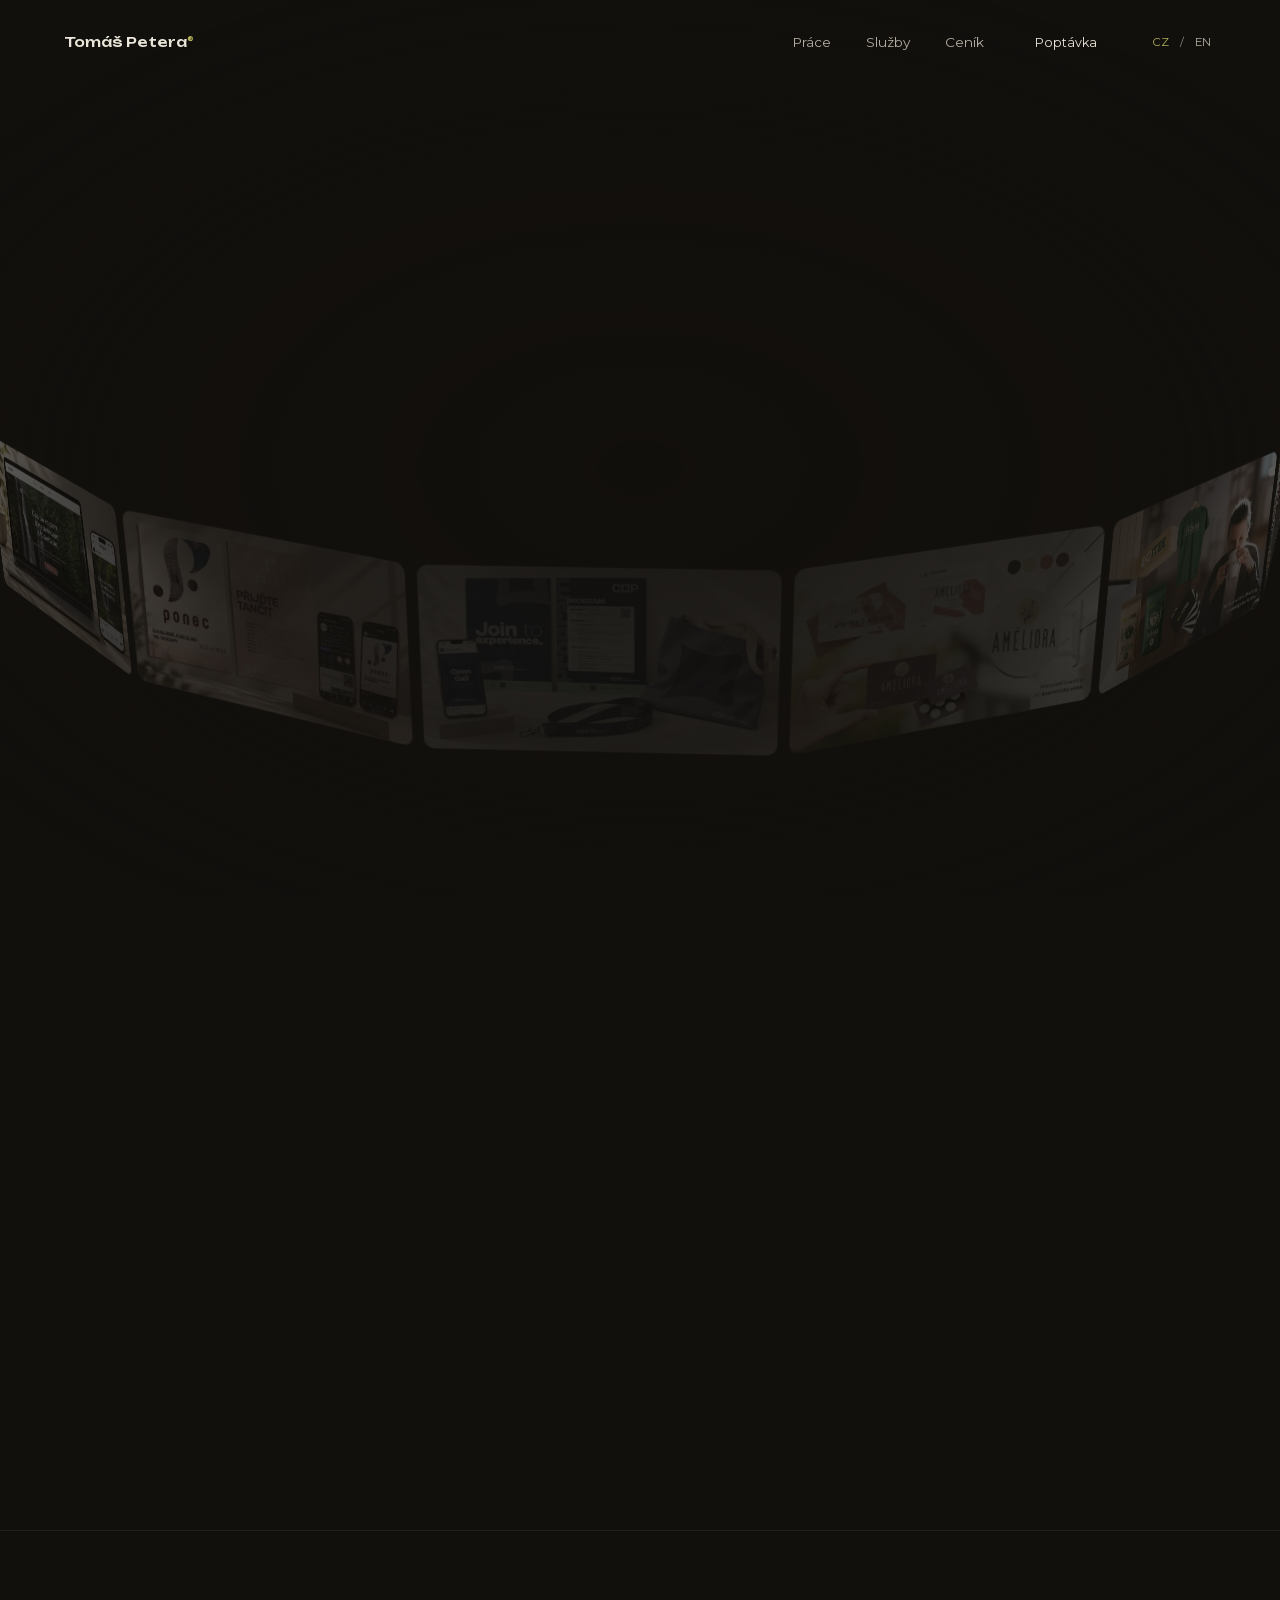
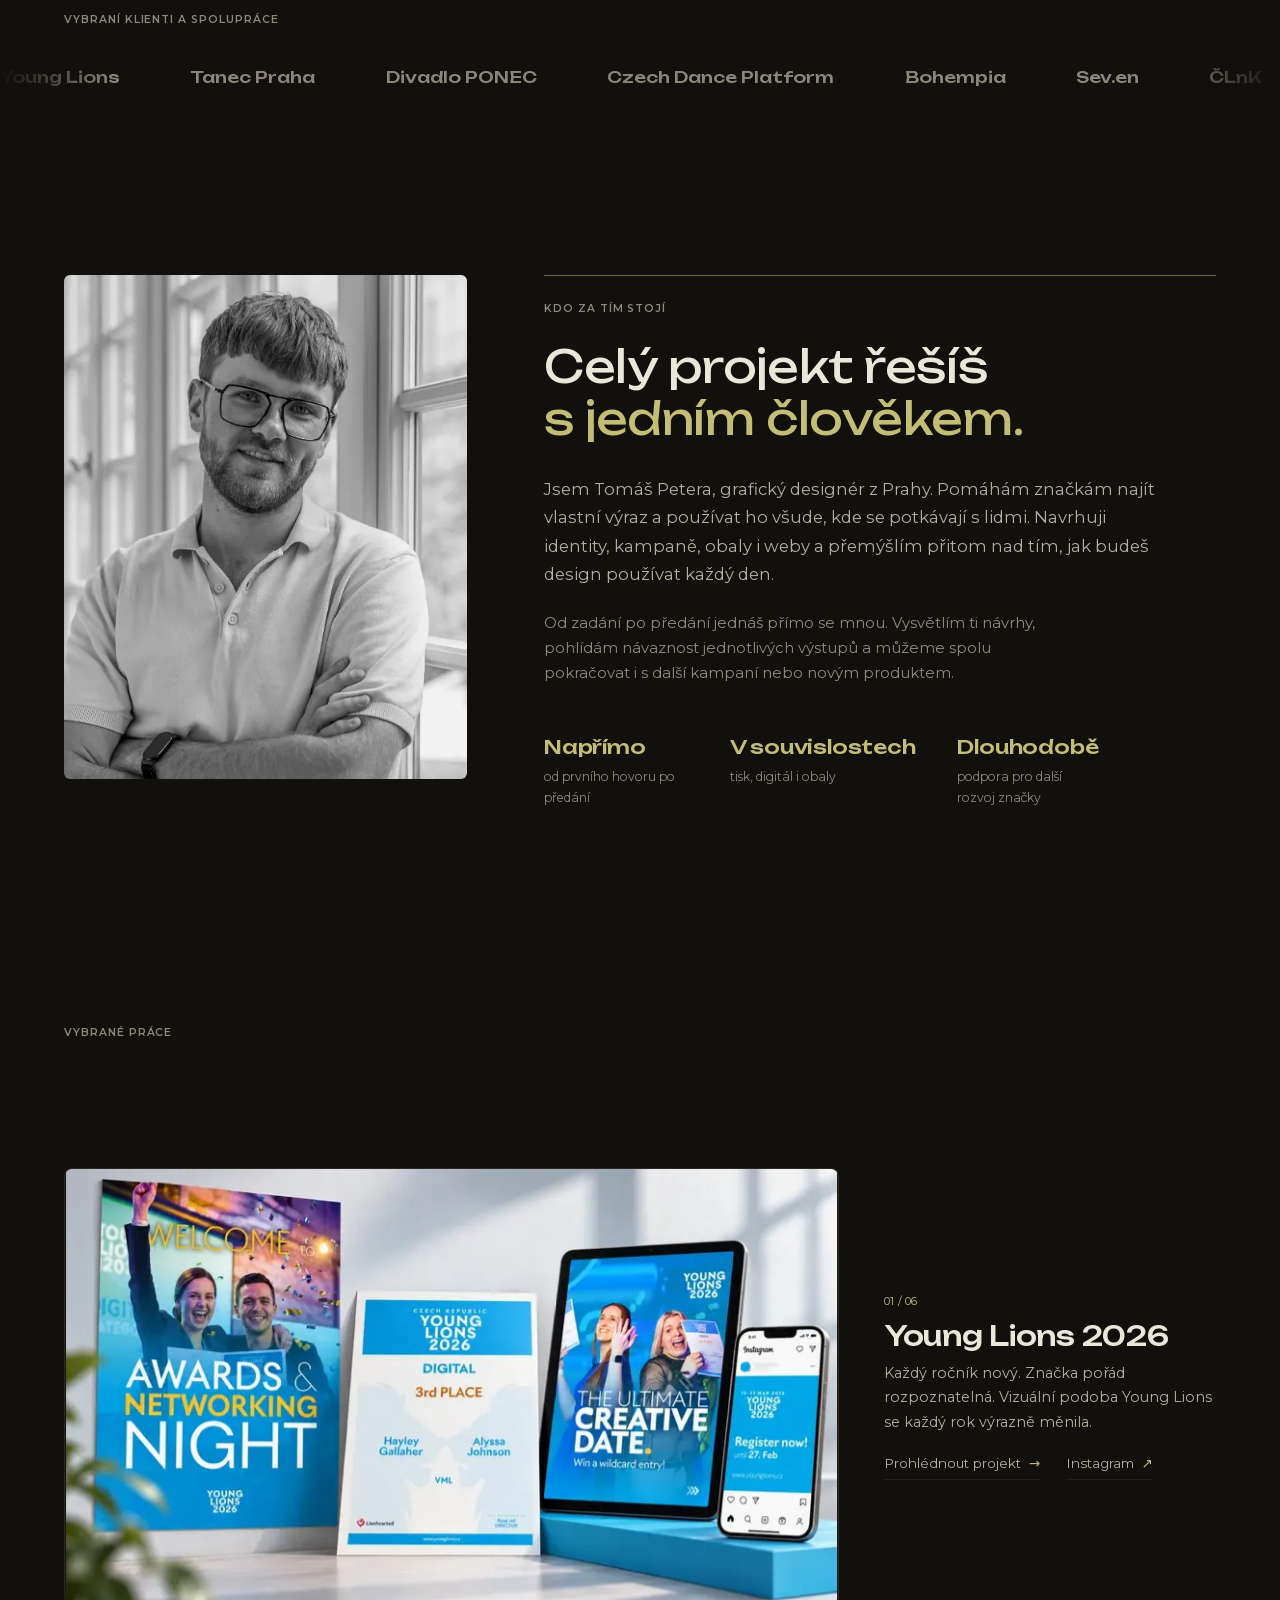
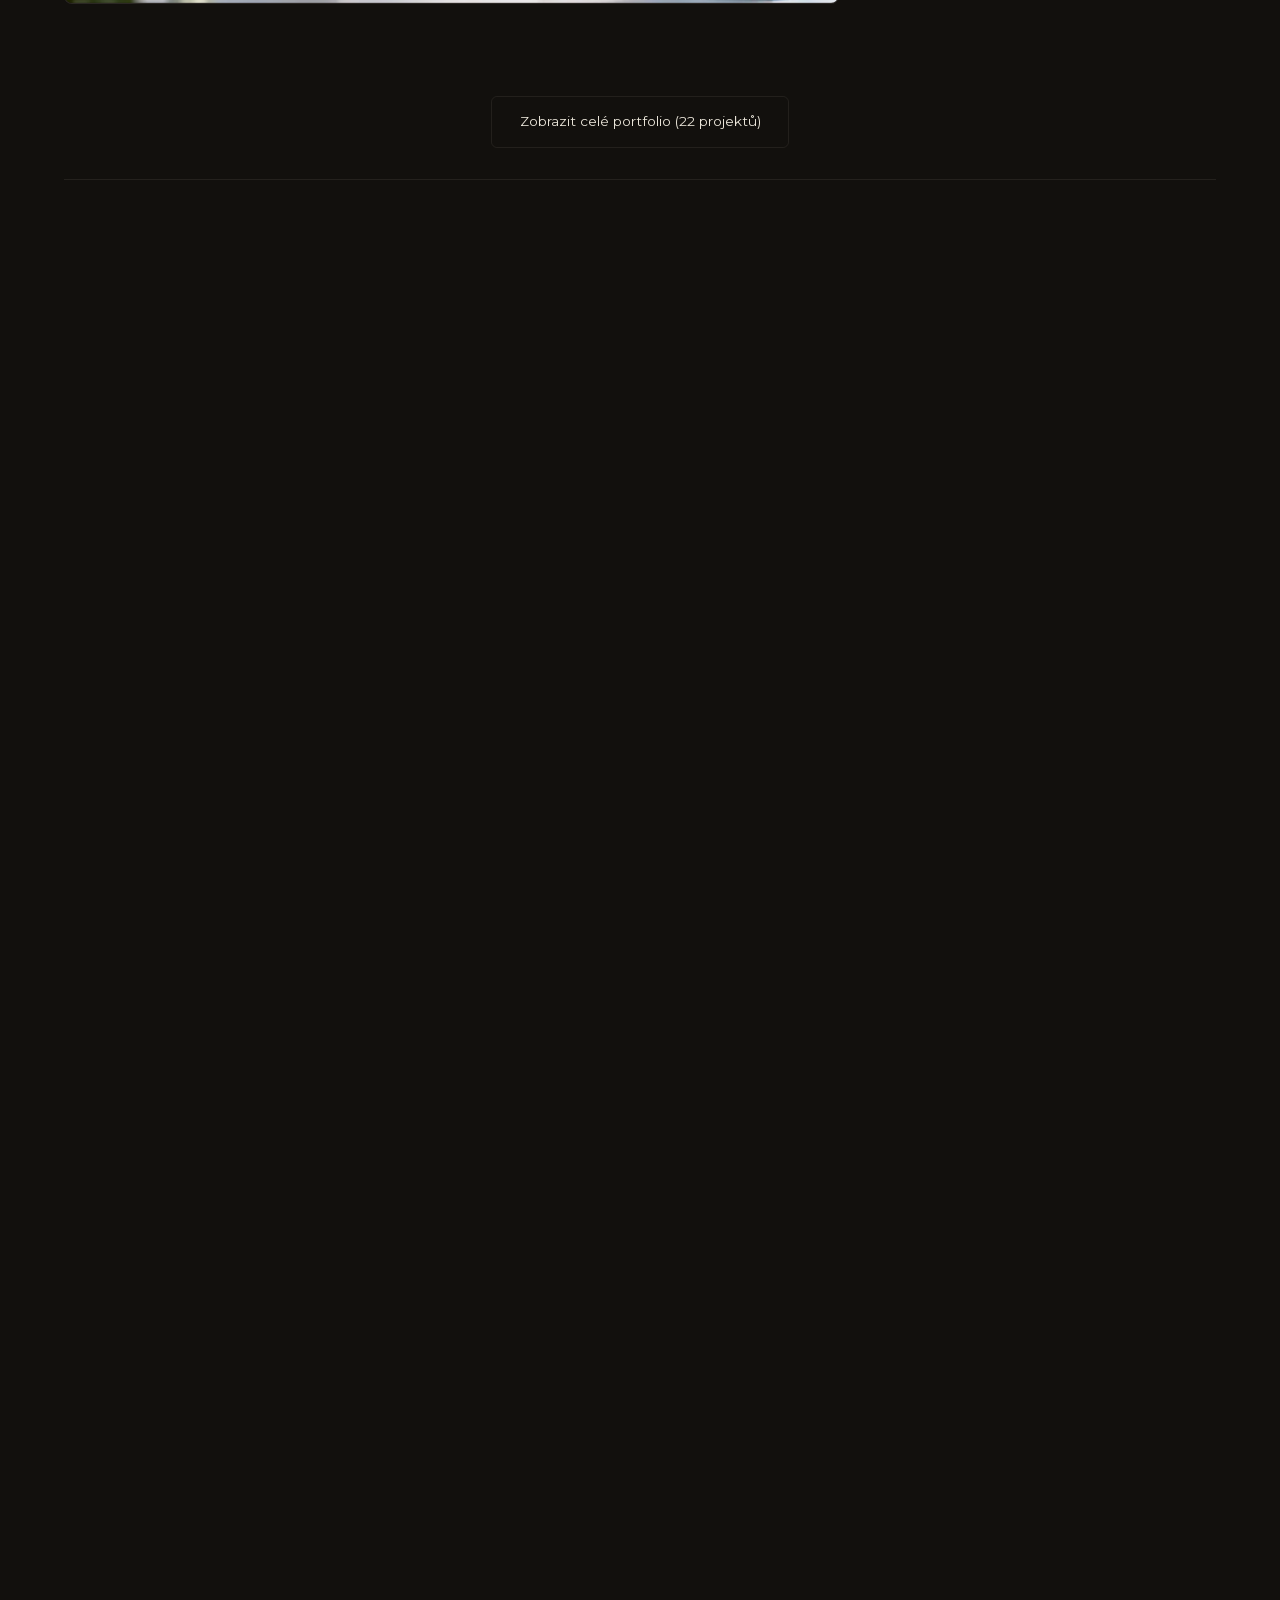
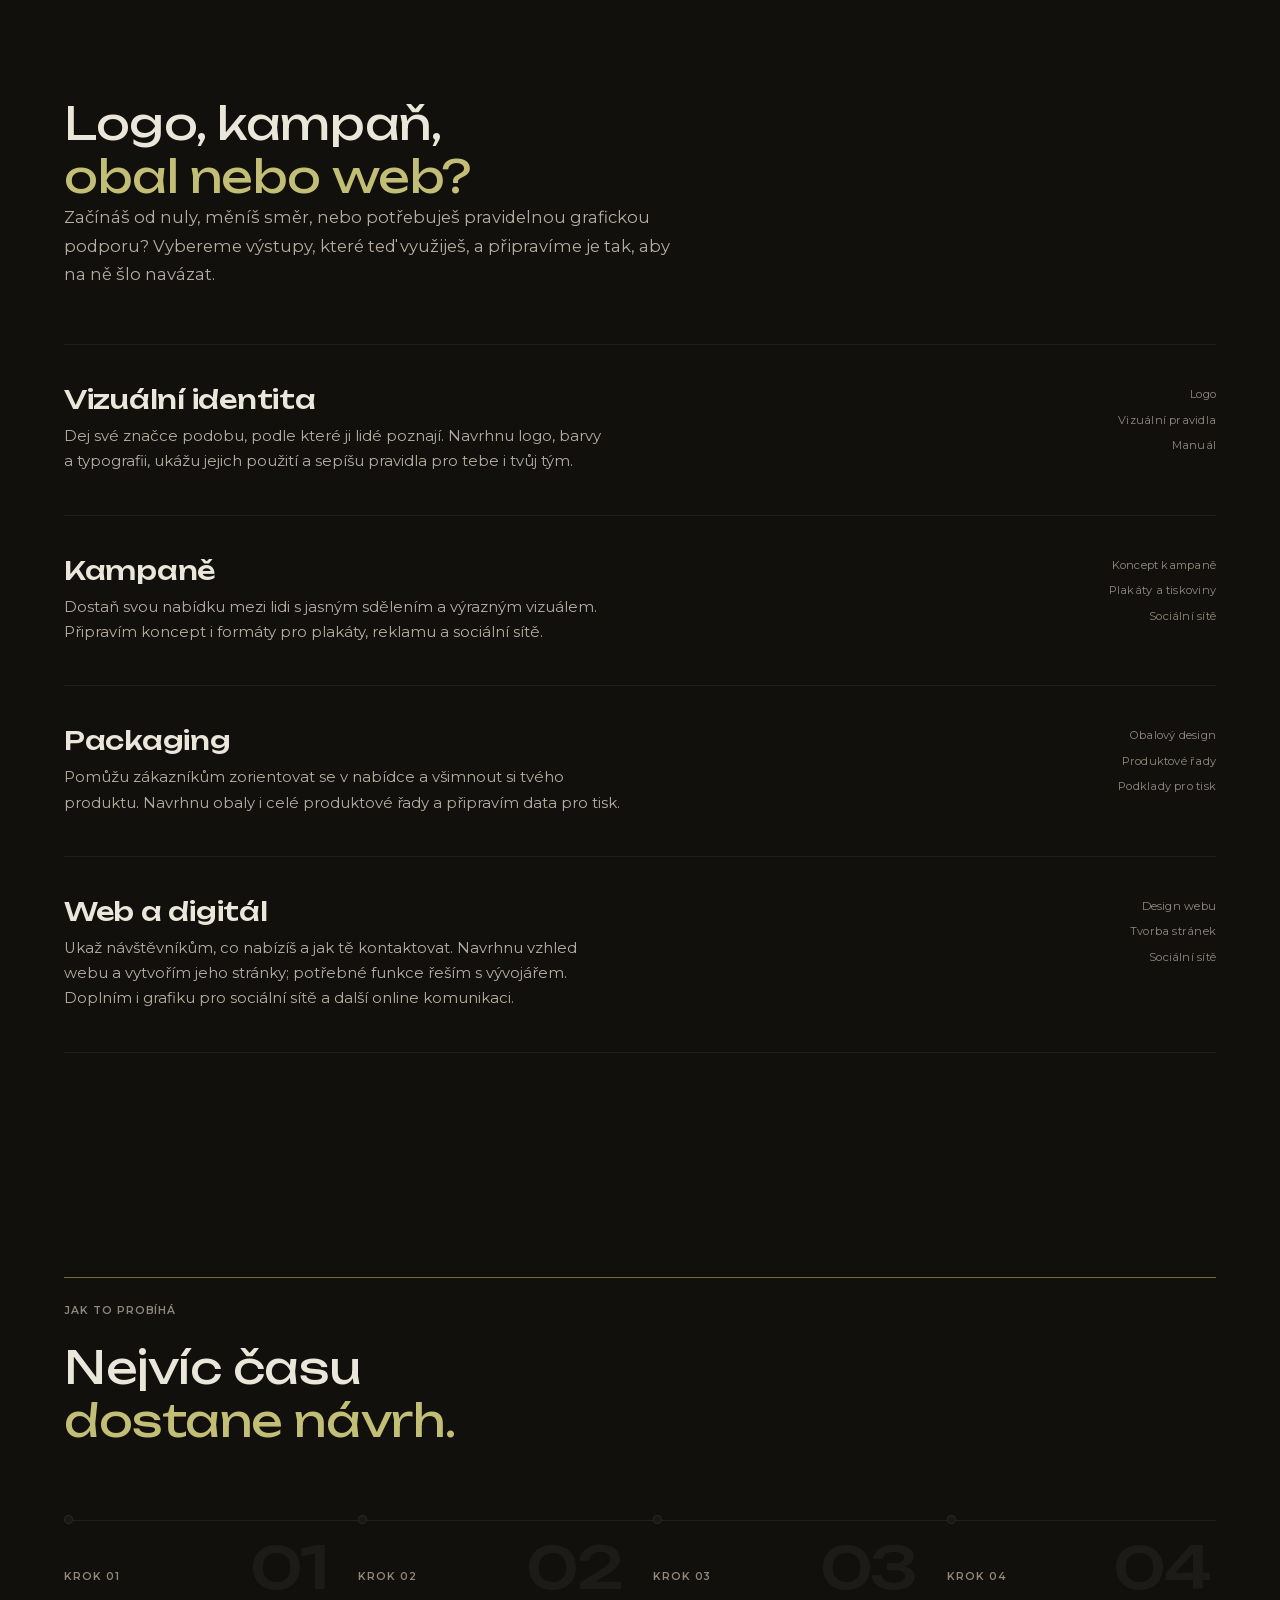
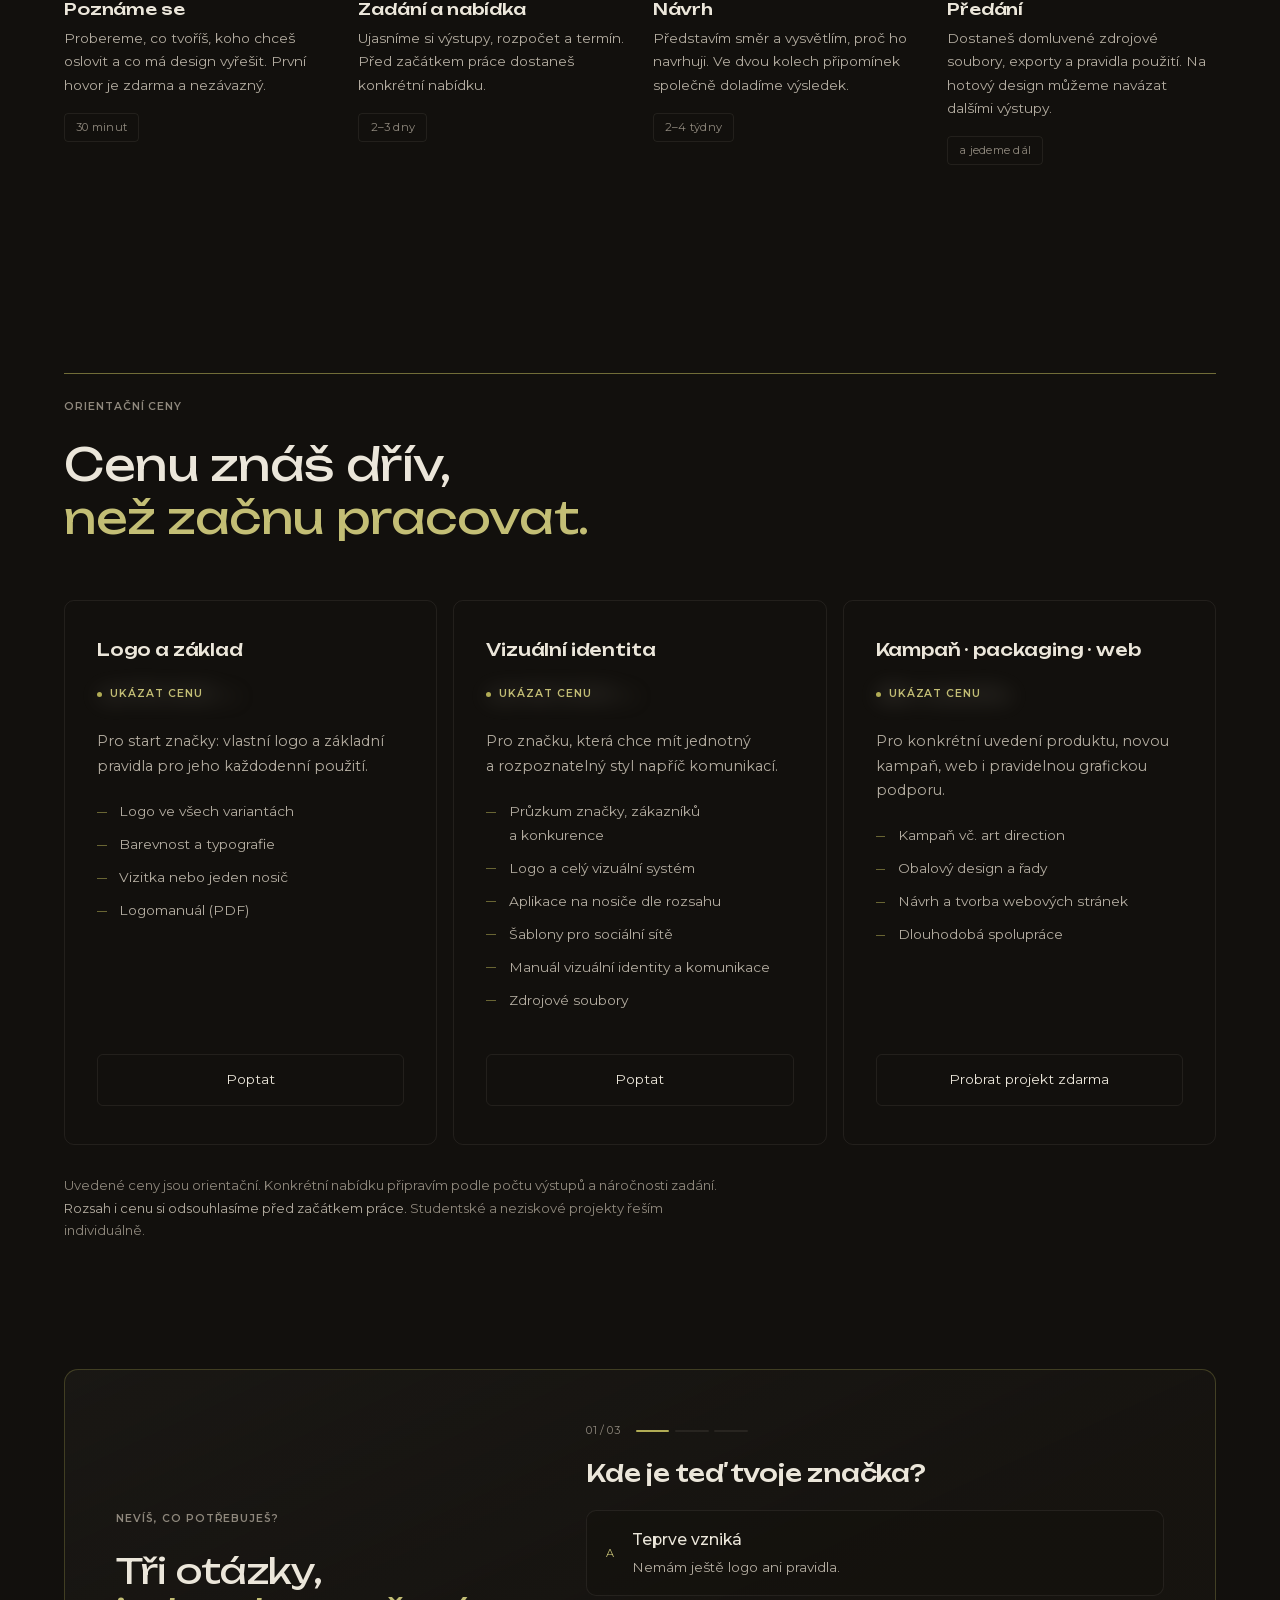
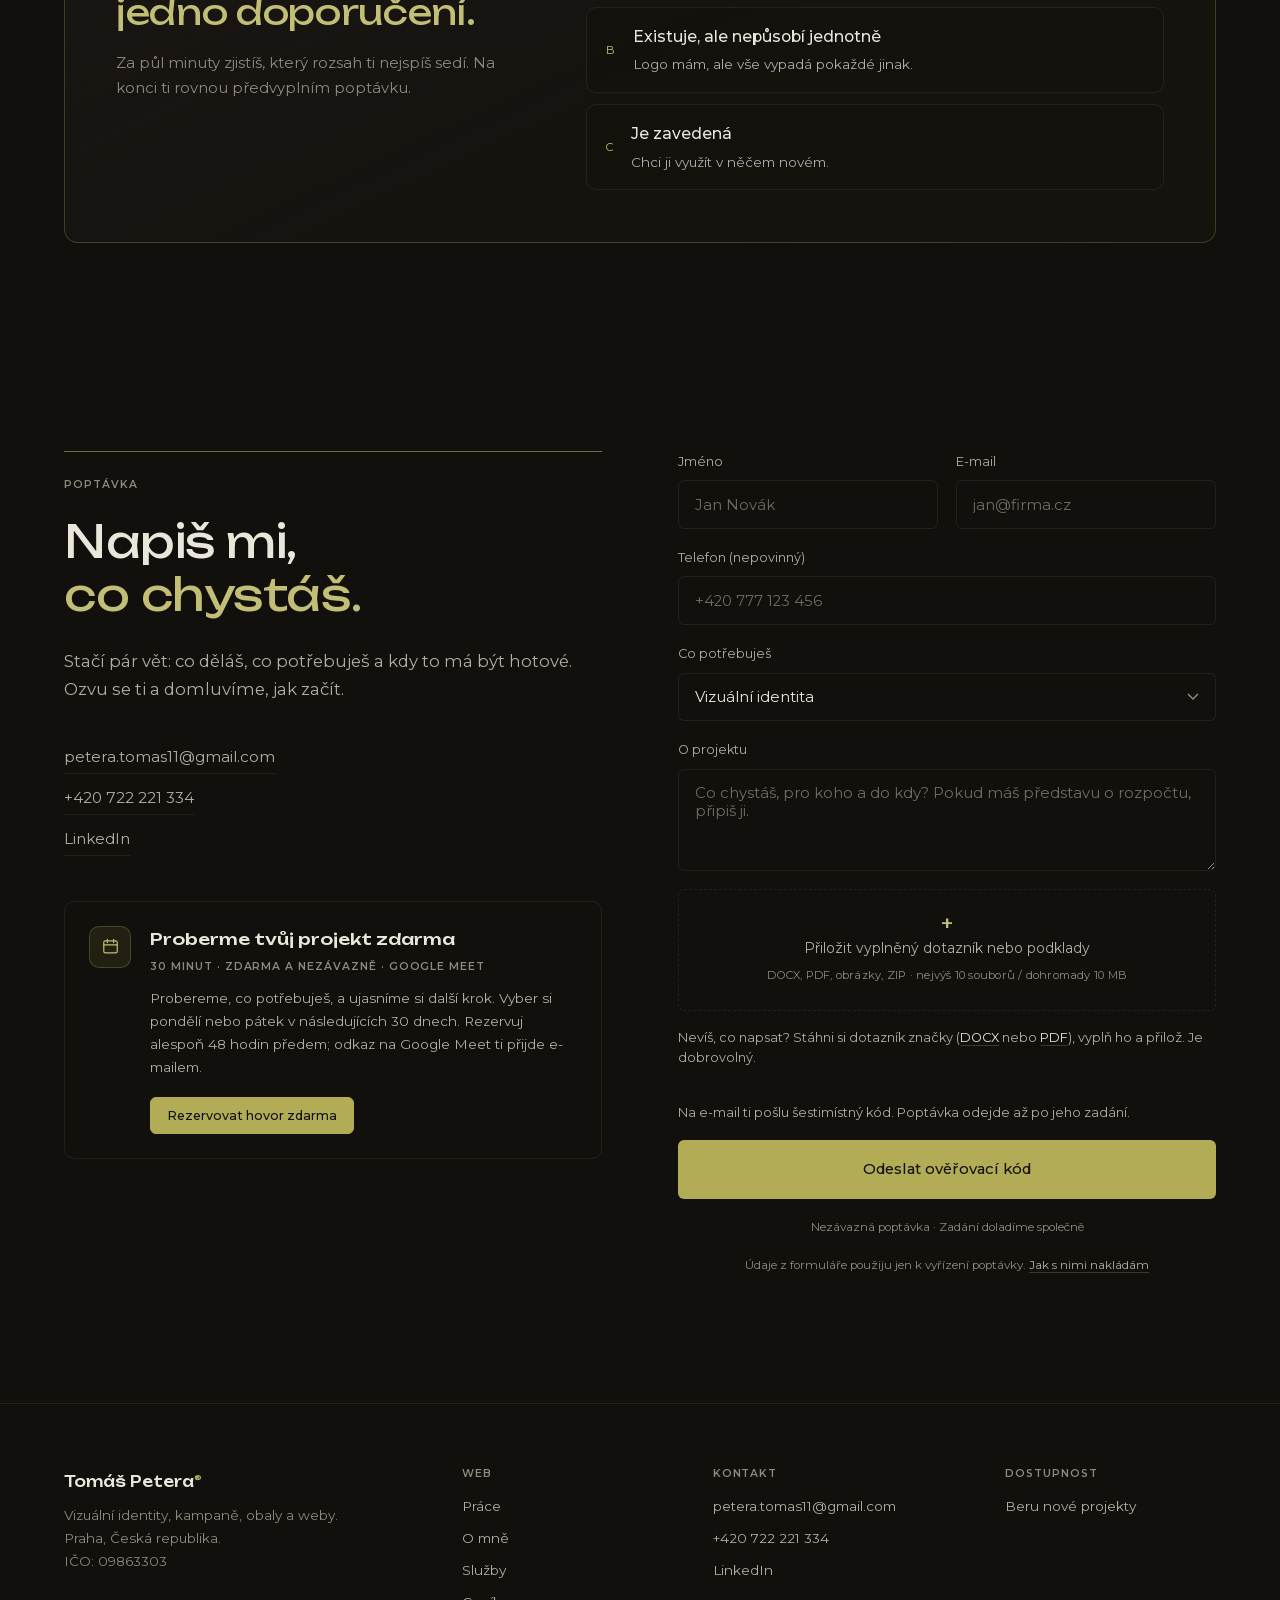
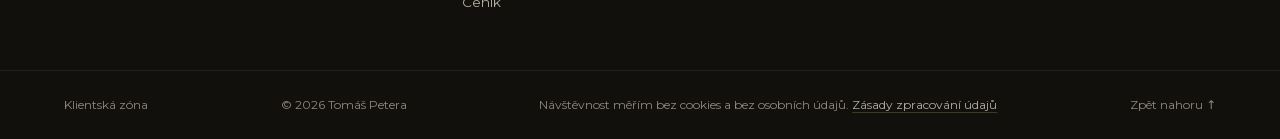
==== commit c052caa7: "Nejbližší volný hovor z kalendáře v patičce a na kartě rezervace Údaj chodí z vlastního serveru term" ====
--- a/index.html
+++ b/index.html
@@ -498,7 +498,7 @@
 
       <p class="eyebrow reveal">Kdo za tím stojí</p>
 
-      <h2 class="h2 reveal">Tvoje značka.<br><span class="accent">Moje osobní péče.</span></h2>
+      <h2 class="h2 reveal">Celý projekt řešíš<br><span class="accent">s&nbsp;jedním člověkem.</span></h2>
 
       <p class="lead reveal">Jsem Tomáš Petera, grafický designér z&nbsp;Prahy. Pomáhám značkám najít vlastní výraz a&nbsp;používat ho všude, kde se potkávají s&nbsp;lidmi. Navrhuji identity, kampaně, obaly i&nbsp;weby a&nbsp;přemýšlím přitom nad tím, jak budeš design používat každý den.</p>
 
@@ -576,7 +576,7 @@
 
     <p class="eyebrow reveal">Co dělám</p>
 
-    <h2 class="h2 reveal">Co tvoje značka<br><span class="accent">právě potřebuje?</span></h2>
+    <h2 class="h2 reveal">Logo, kampaň,<br><span class="accent">obal nebo web?</span></h2>
 
     <p class="lead reveal">Začínáš od nuly, měníš směr, nebo potřebuješ pravidelnou grafickou podporu? Vybereme výstupy, které teď využiješ, a&nbsp;připravíme je tak, aby na ně šlo navázat.</p>
 
@@ -662,7 +662,7 @@
 
     <p class="eyebrow reveal">Jak to probíhá</p>
 
-    <h2 class="h2 reveal">Jasný postup.<br><span class="accent">Společný cíl.</span></h2>
+    <h2 class="h2 reveal">Nejvíc času<br><span class="accent">dostane návrh.</span></h2>
 
 
 
@@ -776,7 +776,7 @@
 
     <p class="eyebrow reveal">Orientační ceny</p>
 
-    <h2 class="h2 reveal">Vyber si dobrý základ.<br><span class="accent">Rozsah doladíme spolu.</span></h2>
+    <h2 class="h2 reveal">Cenu znáš dřív,<br><span class="accent">než začnu pracovat.</span></h2>
 
 
 
@@ -934,7 +934,7 @@
 
       <p class="eyebrow reveal">Poptávka</p>
 
-      <h2 class="h2 reveal">Co chystáš?<br><span class="accent">Pojďme tomu dát podobu.</span></h2>
+      <h2 class="h2 reveal">Napiš mi,<br><span class="accent">co chystáš.</span></h2>
 
       <p class="lead reveal">Stačí pár vět: co děláš, co potřebuješ a&nbsp;kdy to má být hotové. Ozvu se ti a&nbsp;domluvíme, jak začít.</p>
 
@@ -972,6 +972,8 @@
 
           <p>Probereme, co potřebuješ, a&nbsp;ujasníme si další krok. Vyber si pondělí nebo pátek v&nbsp;následujících 30&nbsp;dnech. Rezervuj alespoň 48&nbsp;hodin předem; odkaz na Google Meet ti přijde e-mailem.</p>
 
+          <p class="brief__termin" data-termin hidden></p>
+
           <span class="brief__links">
 
             <a href="https://calendar.google.com/calendar/appointments/schedules/AcZssZ2lQOGA2t-JJVEKWHF6NmJk4d18JD1EE6JEv0ar5DN4d3z3gwg9J94sS6iQbrUNA9orx3Tcb2SC?gv=true" target="_blank" rel="noopener" class="is-primary">Rezervovat hovor zdarma</a>
@@ -1128,11 +1130,11 @@
 
       <p class="footer__status">Beru nové projekty</p>
 
+      <a class="footer__termin" data-termin href="https://calendar.google.com/calendar/appointments/schedules/AcZssZ2lQOGA2t-JJVEKWHF6NmJk4d18JD1EE6JEv0ar5DN4d3z3gwg9J94sS6iQbrUNA9orx3Tcb2SC?gv=true" target="_blank" rel="noopener" hidden></a>
+
     </div>
 
   </div>
-
-  <p class="footer__jmeno container reveal" aria-hidden="true">Tomáš <span class="accent">Petera</span><i>®</i></p>
 
   <div class="footer__bar container">
     <a href="https://klienti.tomaspetera.cz/">Klientská zóna</a>
--- a/assets/css/style.css
+++ b/assets/css/style.css
@@ -390,7 +390,7 @@
 .item figcaption p{ font-size:.82rem; color:var(--ink-2); margin-top:.25rem; }
 
 /* ═══ SLUŽBY ═══ */
-.services{ padding:6rem 0 8rem; border-top:1px solid var(--line); }
+.services{ padding:6rem 0 8rem; }
 .svc{ margin-top:3.5rem; border-top:1px solid var(--line); }
 .svc__row{
   display:grid; grid-template-columns:1fr auto; gap:2.5rem; align-items:start;
@@ -518,7 +518,7 @@
 .plans__note b{ color:var(--ink-2); font-weight:400; }
 
 /* ═══ KONTAKT ═══ */
-.contact{ padding:6rem 0 8rem; border-top:1px solid var(--line); }
+.contact{ padding:6rem 0 8rem; }
 .contact__grid{ display:grid; grid-template-columns:1fr 1fr; gap:clamp(2rem,6vw,5rem); align-items:start; }
 .contact__side .h2{ margin-bottom:1.6rem; }
 .contact__direct{ display:flex; flex-direction:column; gap:.7rem; margin-top:2.5rem; font-size:.95rem; }
@@ -542,6 +542,7 @@
   letter-spacing:.09em; text-transform:uppercase; color:var(--muted); font-weight:600;
 }
 .brief__text p{ margin-top:.7rem; font-size:.85rem; color:var(--ink-2); }
+.brief__text .brief__termin{ color:var(--neon-2); font-weight:500; }
 
 /* dvě stažení uvnitř karty */
 .brief__links{ display:flex; flex-wrap:wrap; gap:.5rem; margin-top:1.1rem; }
@@ -627,12 +628,7 @@
 .footer__col a{ font-size:.85rem; color:var(--ink-2); transition:color .35s; }
 .footer__col a:hover{ color:var(--neon-2); }
 .footer__inner .footer__status{ margin-top:0; color:var(--ink-2); font-size:.85rem; }
-/* velké jméno jako podpis webu: přes celou šířku obsahu, velikost písma se počítá z šířky */
-.footer__jmeno{
-  font-family:'Unbounded',sans-serif; font-weight:500; line-height:1.1; letter-spacing:-.03em; white-space:nowrap;
-  font-size:calc((min(100vw,var(--max)) - 2 * var(--pad)) / 8.392); padding-bottom:clamp(1.6rem,3.5vw,3rem);
-}
-.footer__jmeno i{ font-style:normal; font-size:.2em; position:relative; top:-2.4em; margin-left:.2em; letter-spacing:0; color:var(--neon); }
+.footer__col .footer__termin{ color:var(--neon-2); }
 .footer__bar{
   display:flex; justify-content:space-between; gap:1rem; flex-wrap:wrap;
   padding-block:1.5rem; border-top:1px solid var(--line); font-size:.75rem; color:var(--muted);
@@ -676,6 +672,10 @@
 .js .reveal{ opacity:0; transform:translateY(24px); transition:opacity 1s var(--ease),transform 1s var(--ease); }
 .js .reveal.in{ opacity:1; transform:none; }
 .js .plan.reveal{ transition:opacity 1s var(--ease),transform 1s var(--ease),border-color .45s; }
+/* linka nad štítkem sekce: při příjezdu se vykreslí zleva doprava, jako linka v tiskovině */
+.eyebrow.reveal::before{ content:''; display:block; height:1px; margin-bottom:1.5rem; background:rgba(177,172,85,.6); transform-origin:0 50%; }
+.js .eyebrow.reveal::before{ transform:scaleX(0); transition:transform 1.5s var(--ease) .2s; }
+.js .eyebrow.reveal.in::before{ transform:none; }
 
 /* ═══ RESPONZIVITA ═══ */
 @media (max-width:1080px){
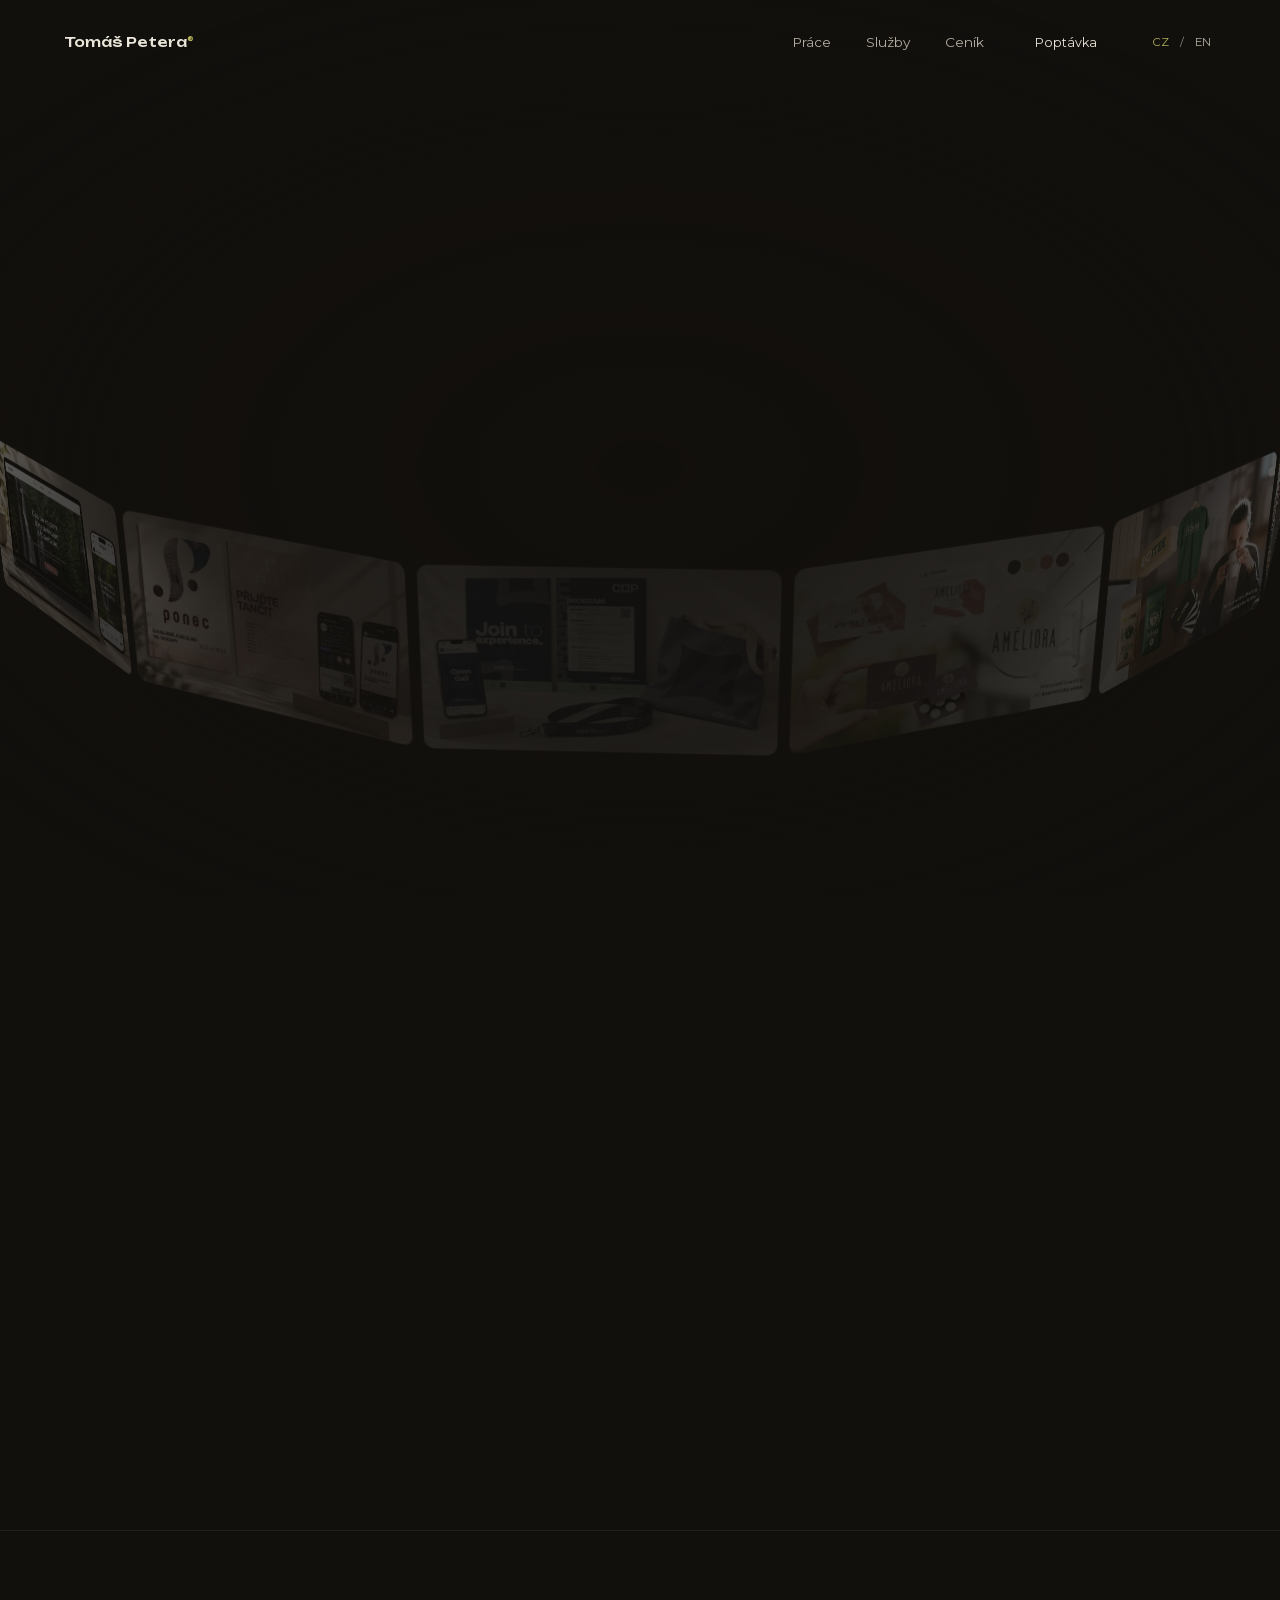
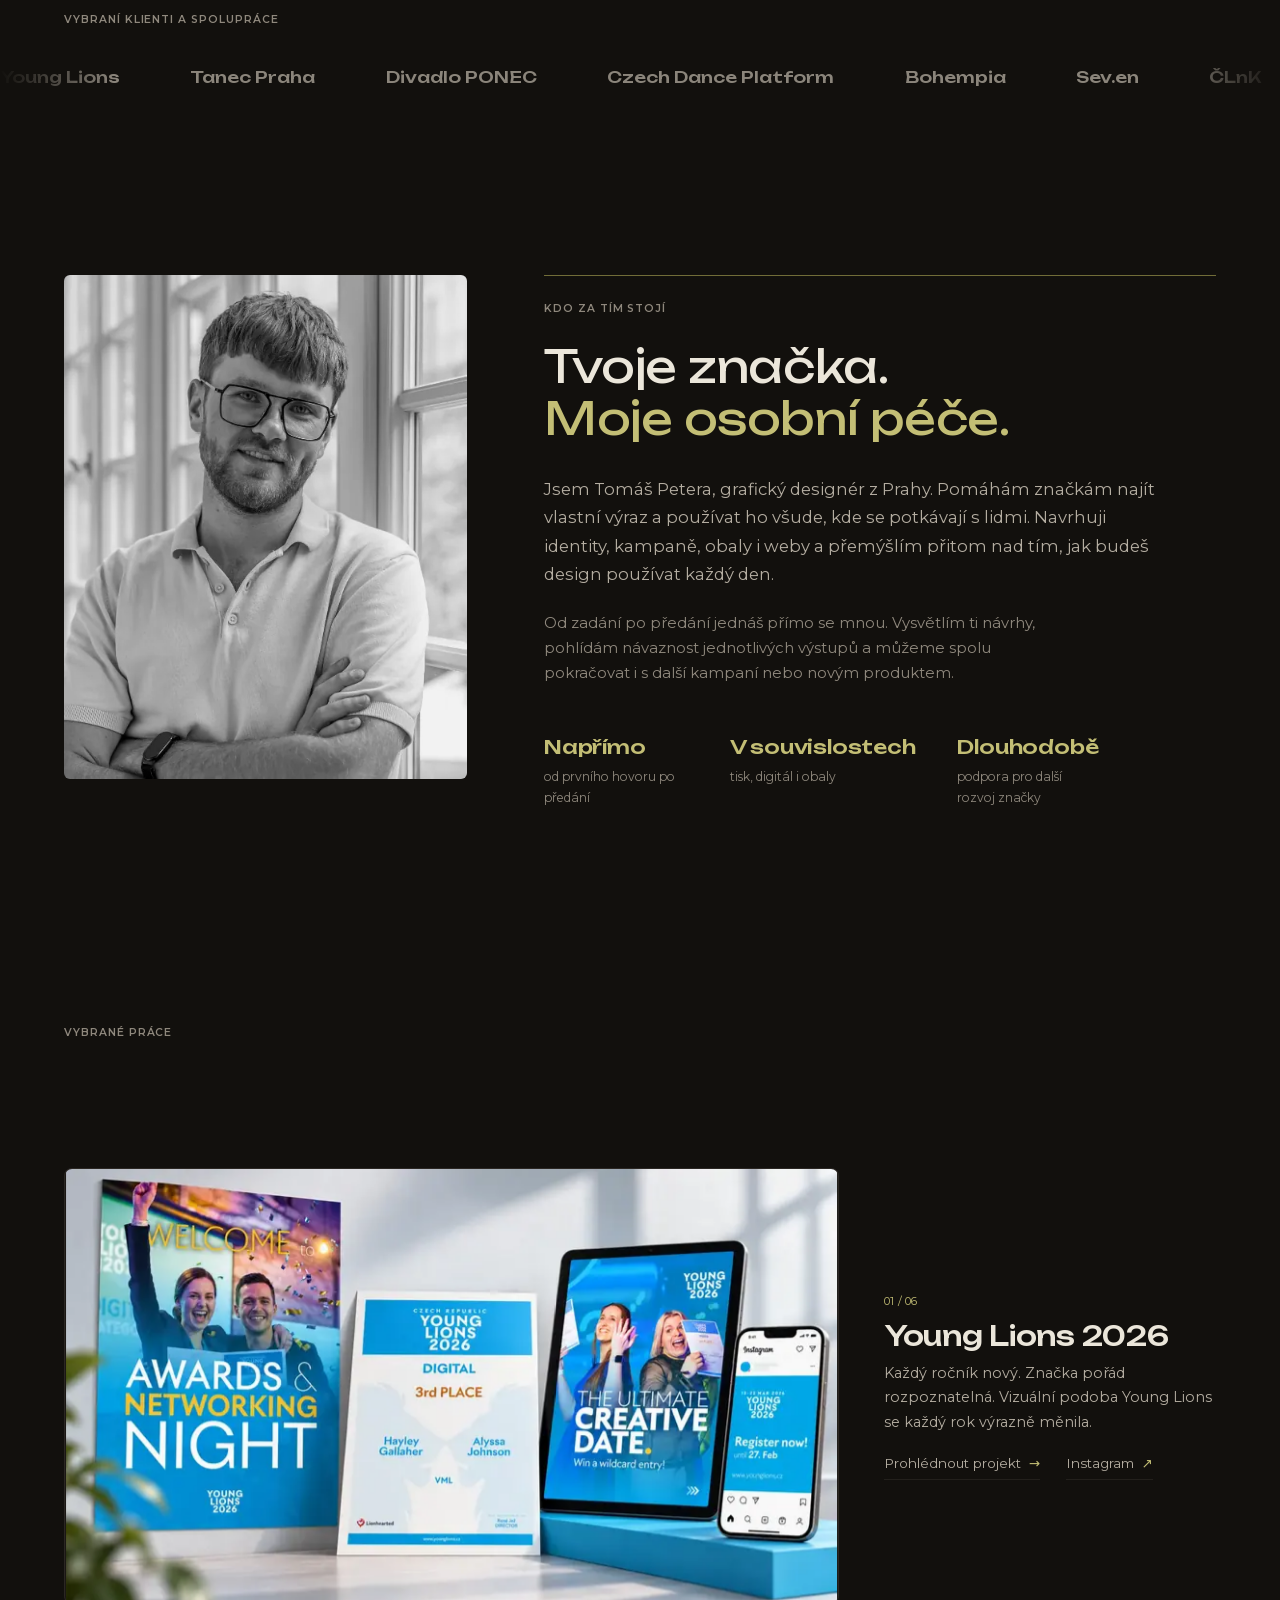
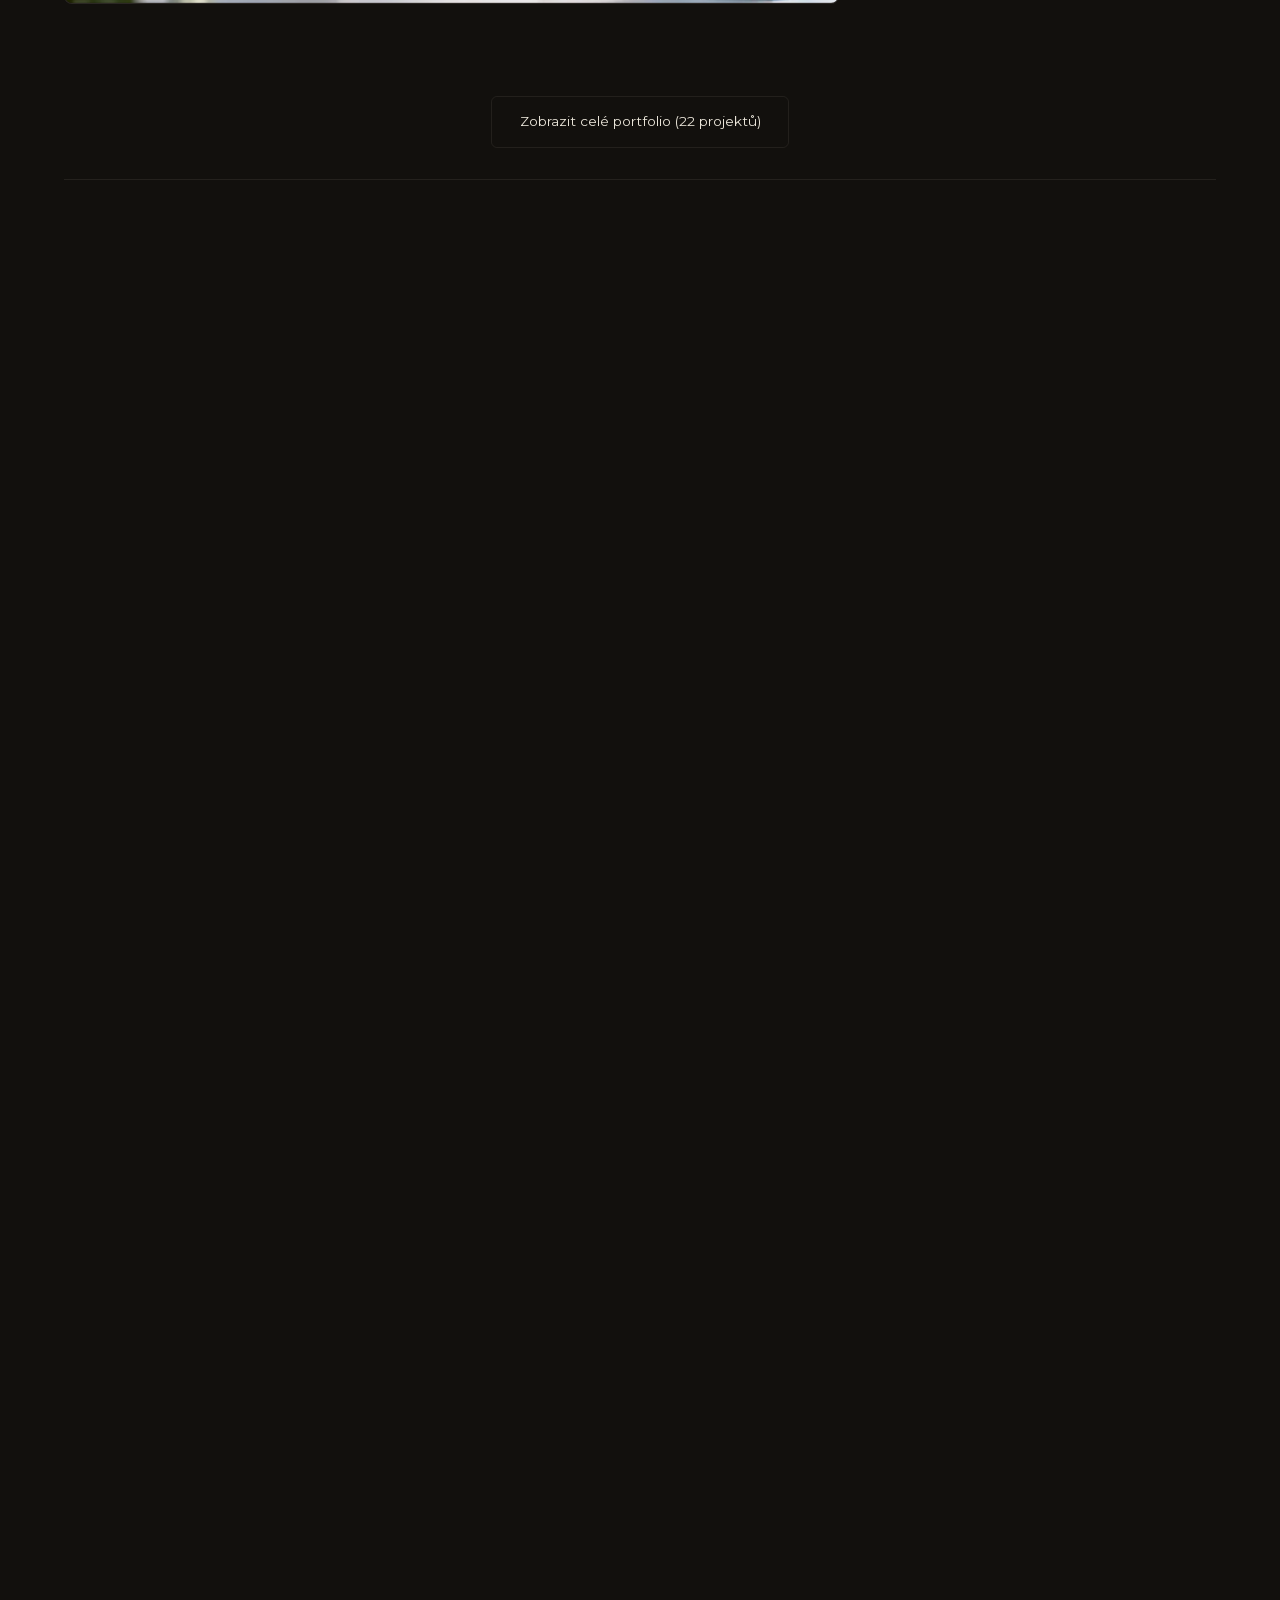
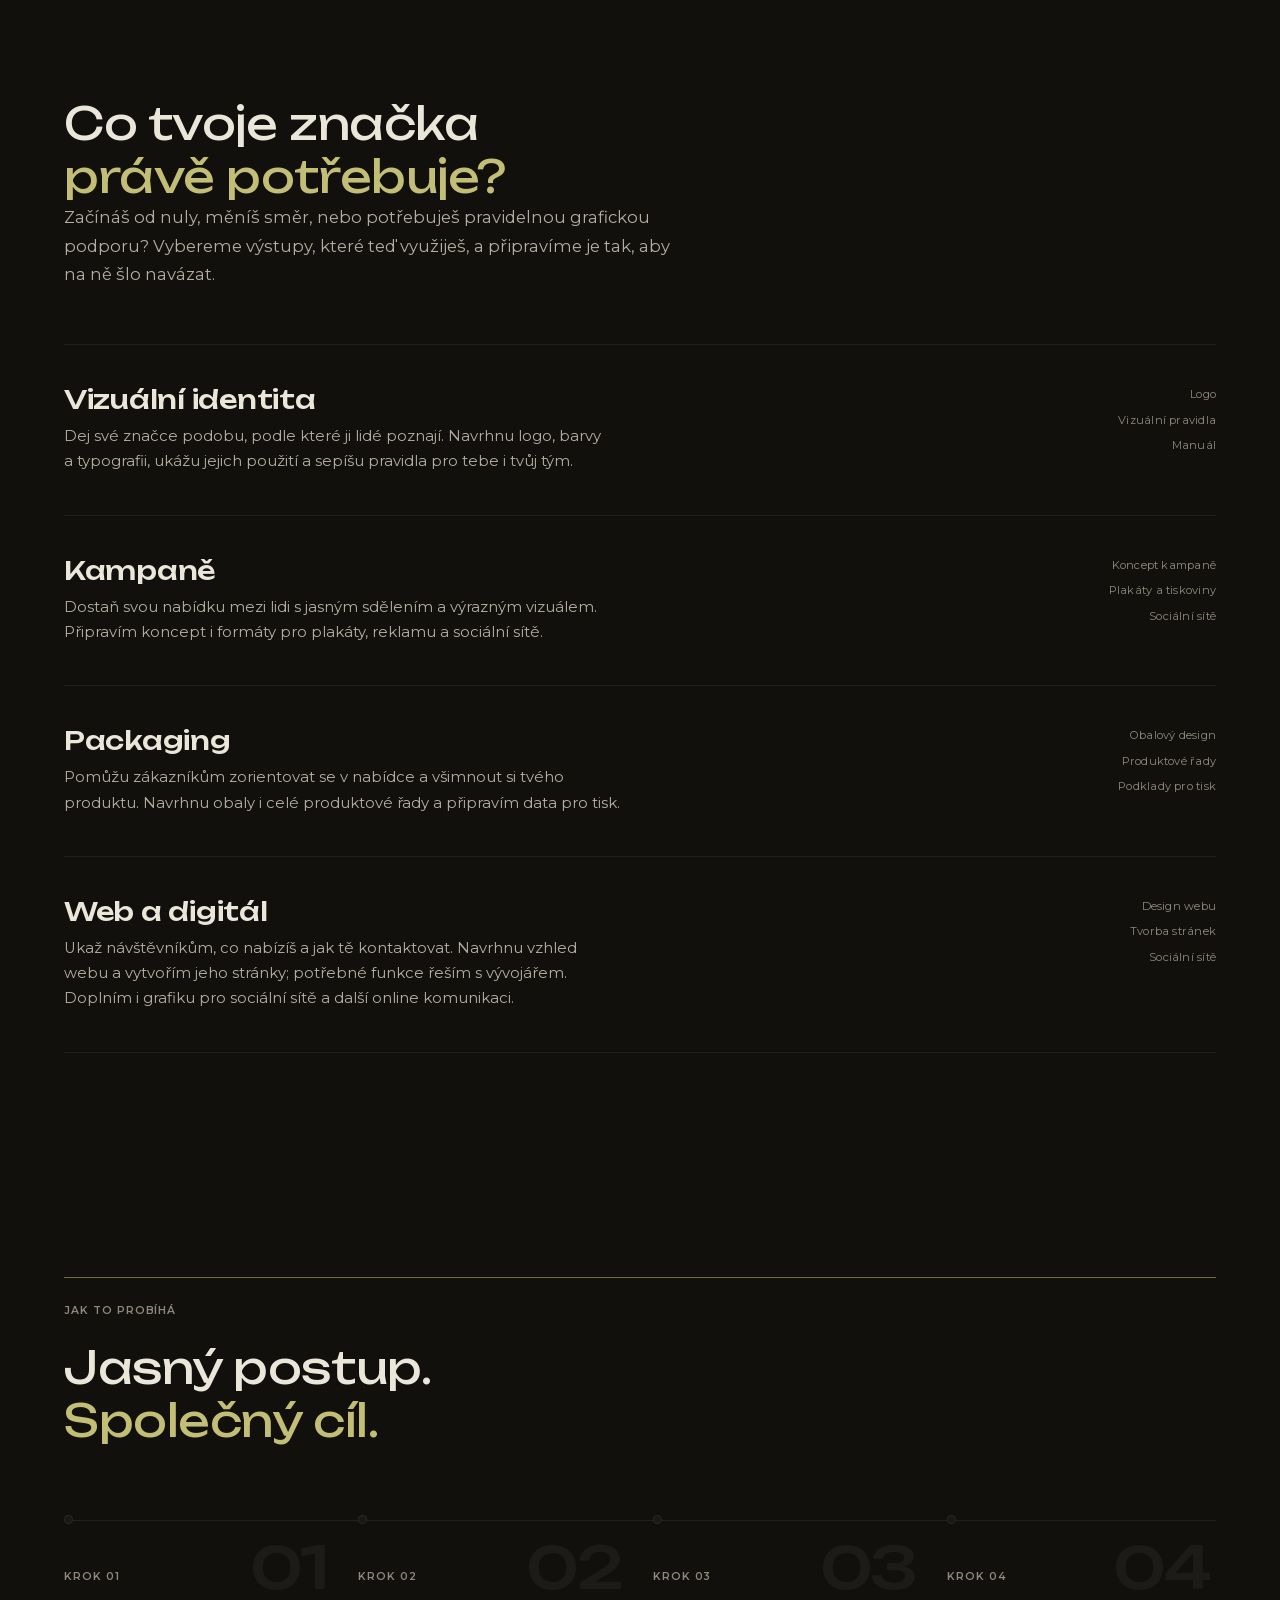
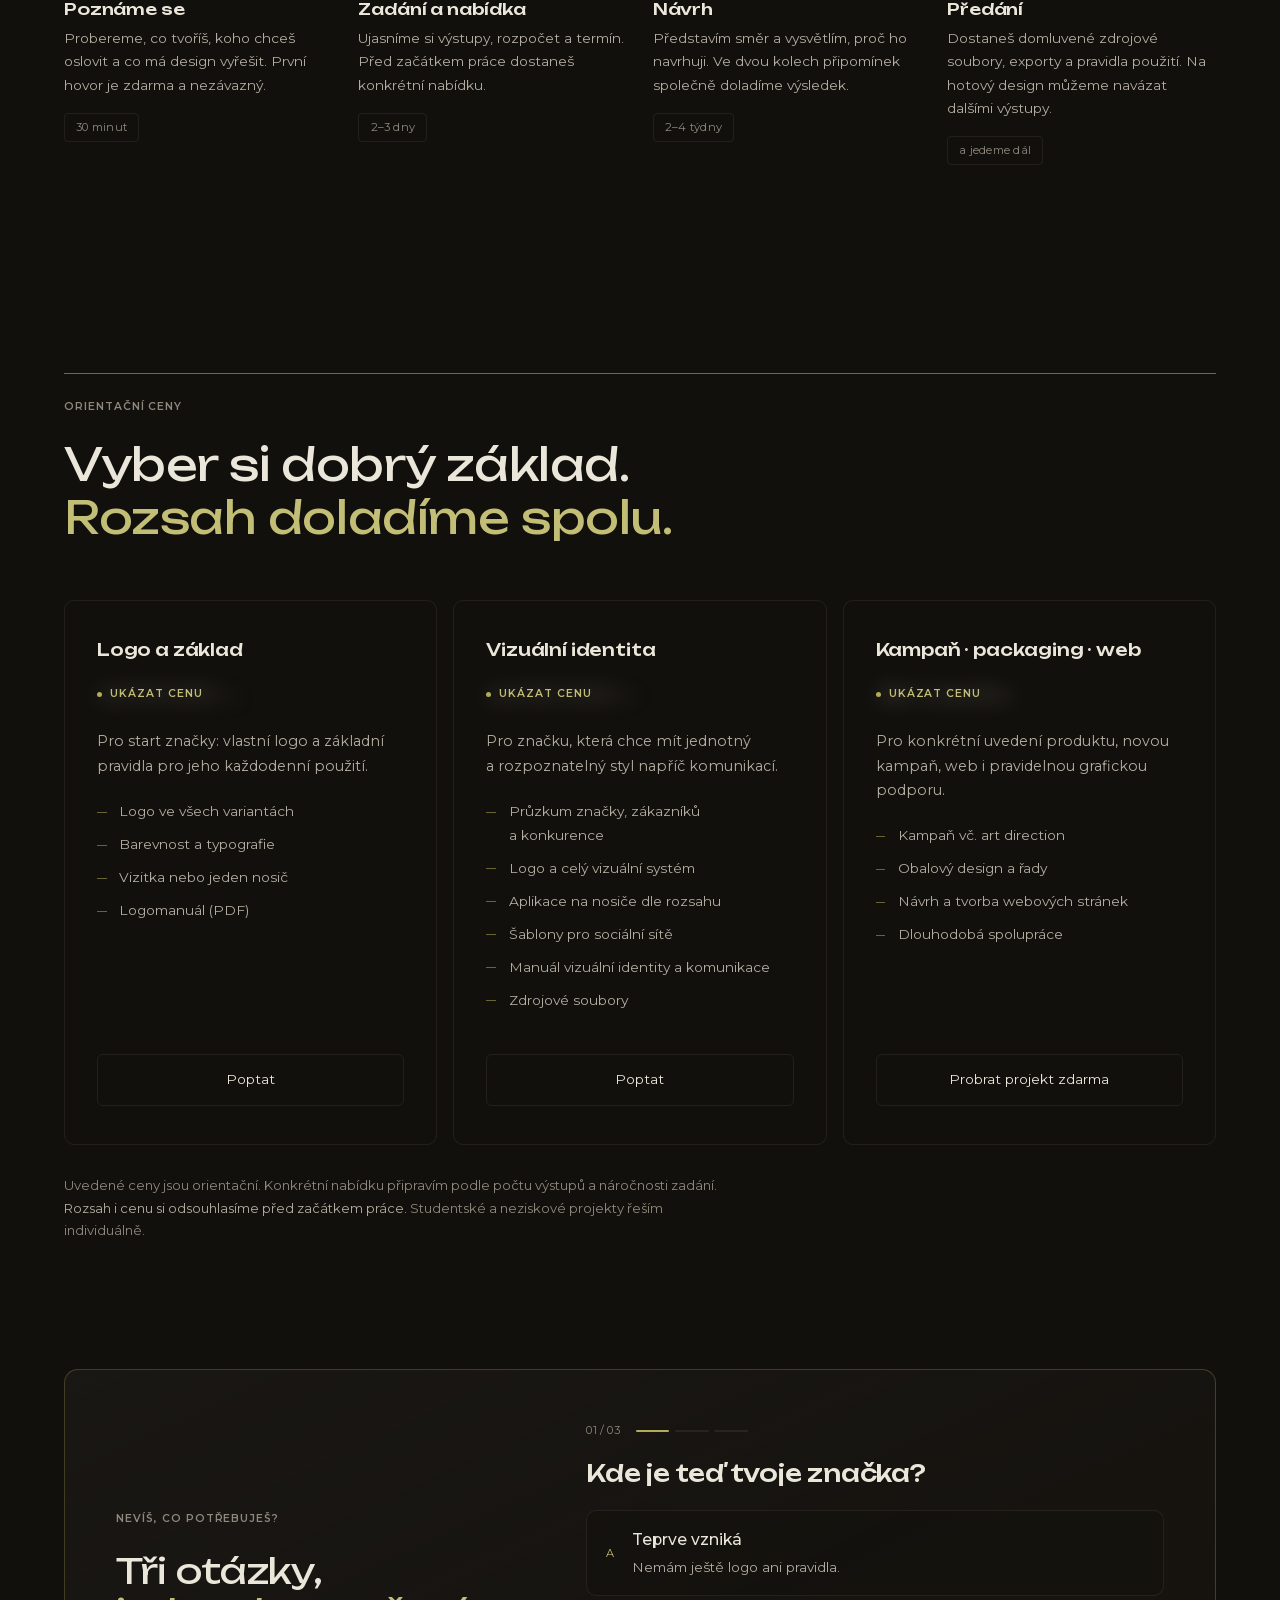
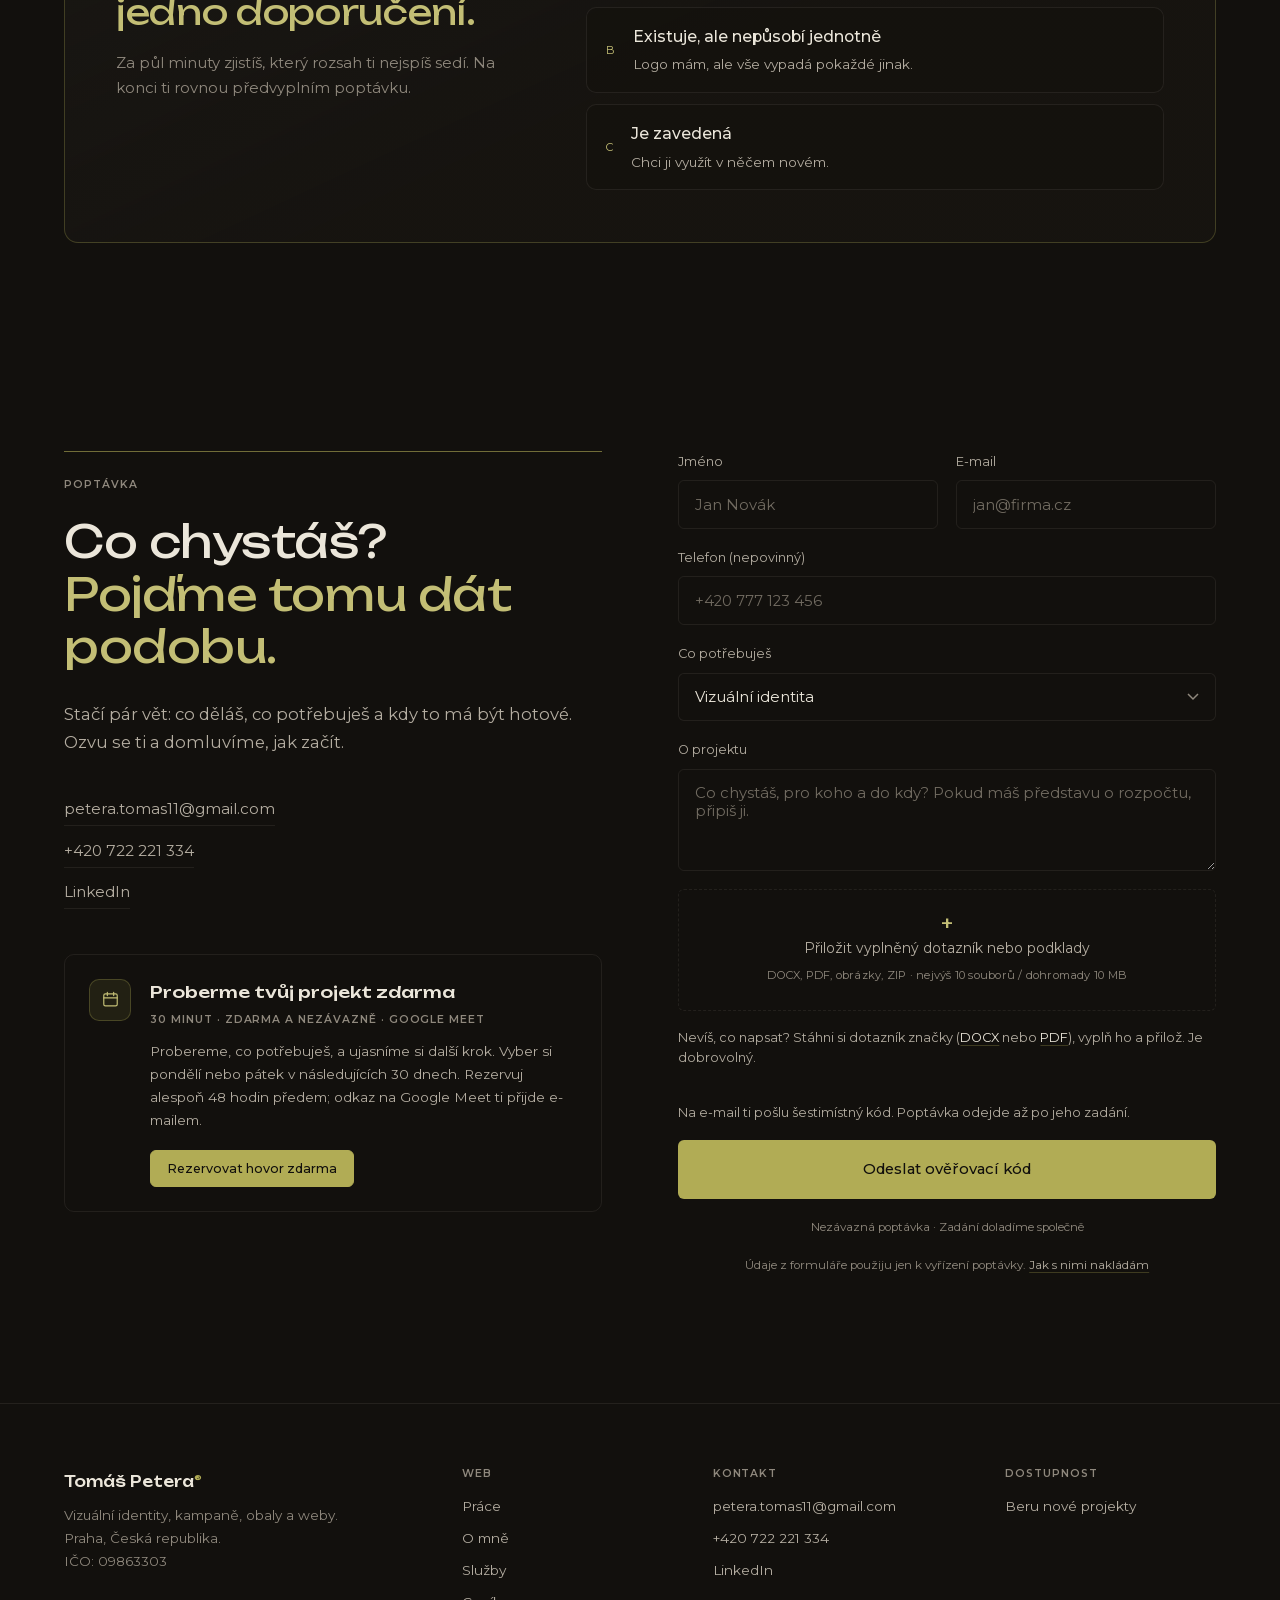
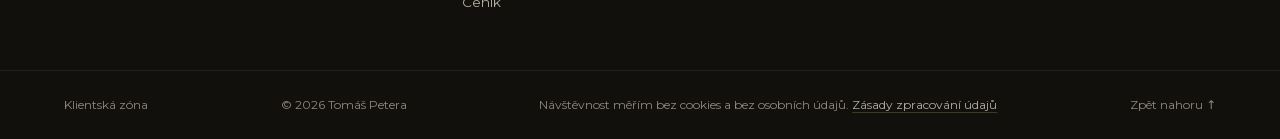
==== commit 0a2e75ea: "Velké jméno v patičce pryč Co-Authored-By: Claude Opus 5.5 <noreply@anthropic.com>" ====
--- a/index.html
+++ b/index.html
@@ -498,7 +498,7 @@
 
       <p class="eyebrow reveal">Kdo za tím stojí</p>
 
-      <h2 class="h2 reveal">Celý projekt řešíš<br><span class="accent">s&nbsp;jedním člověkem.</span></h2>
+      <h2 class="h2 reveal">Tvoje značka.<br><span class="accent">Moje osobní péče.</span></h2>
 
       <p class="lead reveal">Jsem Tomáš Petera, grafický designér z&nbsp;Prahy. Pomáhám značkám najít vlastní výraz a&nbsp;používat ho všude, kde se potkávají s&nbsp;lidmi. Navrhuji identity, kampaně, obaly i&nbsp;weby a&nbsp;přemýšlím přitom nad tím, jak budeš design používat každý den.</p>
 
@@ -576,7 +576,7 @@
 
     <p class="eyebrow reveal">Co dělám</p>
 
-    <h2 class="h2 reveal">Logo, kampaň,<br><span class="accent">obal nebo web?</span></h2>
+    <h2 class="h2 reveal">Co tvoje značka<br><span class="accent">právě potřebuje?</span></h2>
 
     <p class="lead reveal">Začínáš od nuly, měníš směr, nebo potřebuješ pravidelnou grafickou podporu? Vybereme výstupy, které teď využiješ, a&nbsp;připravíme je tak, aby na ně šlo navázat.</p>
 
@@ -662,7 +662,7 @@
 
     <p class="eyebrow reveal">Jak to probíhá</p>
 
-    <h2 class="h2 reveal">Nejvíc času<br><span class="accent">dostane návrh.</span></h2>
+    <h2 class="h2 reveal">Jasný postup.<br><span class="accent">Společný cíl.</span></h2>
 
 
 
@@ -776,7 +776,7 @@
 
     <p class="eyebrow reveal">Orientační ceny</p>
 
-    <h2 class="h2 reveal">Cenu znáš dřív,<br><span class="accent">než začnu pracovat.</span></h2>
+    <h2 class="h2 reveal">Vyber si dobrý základ.<br><span class="accent">Rozsah doladíme spolu.</span></h2>
 
 
 
@@ -934,7 +934,7 @@
 
       <p class="eyebrow reveal">Poptávka</p>
 
-      <h2 class="h2 reveal">Napiš mi,<br><span class="accent">co chystáš.</span></h2>
+      <h2 class="h2 reveal">Co chystáš?<br><span class="accent">Pojďme tomu dát podobu.</span></h2>
 
       <p class="lead reveal">Stačí pár vět: co děláš, co potřebuješ a&nbsp;kdy to má být hotové. Ozvu se ti a&nbsp;domluvíme, jak začít.</p>
 
@@ -972,8 +972,6 @@
 
           <p>Probereme, co potřebuješ, a&nbsp;ujasníme si další krok. Vyber si pondělí nebo pátek v&nbsp;následujících 30&nbsp;dnech. Rezervuj alespoň 48&nbsp;hodin předem; odkaz na Google Meet ti přijde e-mailem.</p>
 
-          <p class="brief__termin" data-termin hidden></p>
-
           <span class="brief__links">
 
             <a href="https://calendar.google.com/calendar/appointments/schedules/AcZssZ2lQOGA2t-JJVEKWHF6NmJk4d18JD1EE6JEv0ar5DN4d3z3gwg9J94sS6iQbrUNA9orx3Tcb2SC?gv=true" target="_blank" rel="noopener" class="is-primary">Rezervovat hovor zdarma</a>
@@ -1129,8 +1127,6 @@
       <h4 aria-level="2">Dostupnost</h4>
 
       <p class="footer__status">Beru nové projekty</p>
-
-      <a class="footer__termin" data-termin href="https://calendar.google.com/calendar/appointments/schedules/AcZssZ2lQOGA2t-JJVEKWHF6NmJk4d18JD1EE6JEv0ar5DN4d3z3gwg9J94sS6iQbrUNA9orx3Tcb2SC?gv=true" target="_blank" rel="noopener" hidden></a>
 
     </div>
 
--- a/assets/css/style.css
+++ b/assets/css/style.css
@@ -542,7 +542,6 @@
   letter-spacing:.09em; text-transform:uppercase; color:var(--muted); font-weight:600;
 }
 .brief__text p{ margin-top:.7rem; font-size:.85rem; color:var(--ink-2); }
-.brief__text .brief__termin{ color:var(--neon-2); font-weight:500; }
 
 /* dvě stažení uvnitř karty */
 .brief__links{ display:flex; flex-wrap:wrap; gap:.5rem; margin-top:1.1rem; }
@@ -628,7 +627,6 @@
 .footer__col a{ font-size:.85rem; color:var(--ink-2); transition:color .35s; }
 .footer__col a:hover{ color:var(--neon-2); }
 .footer__inner .footer__status{ margin-top:0; color:var(--ink-2); font-size:.85rem; }
-.footer__col .footer__termin{ color:var(--neon-2); }
 .footer__bar{
   display:flex; justify-content:space-between; gap:1rem; flex-wrap:wrap;
   padding-block:1.5rem; border-top:1px solid var(--line); font-size:.75rem; color:var(--muted);
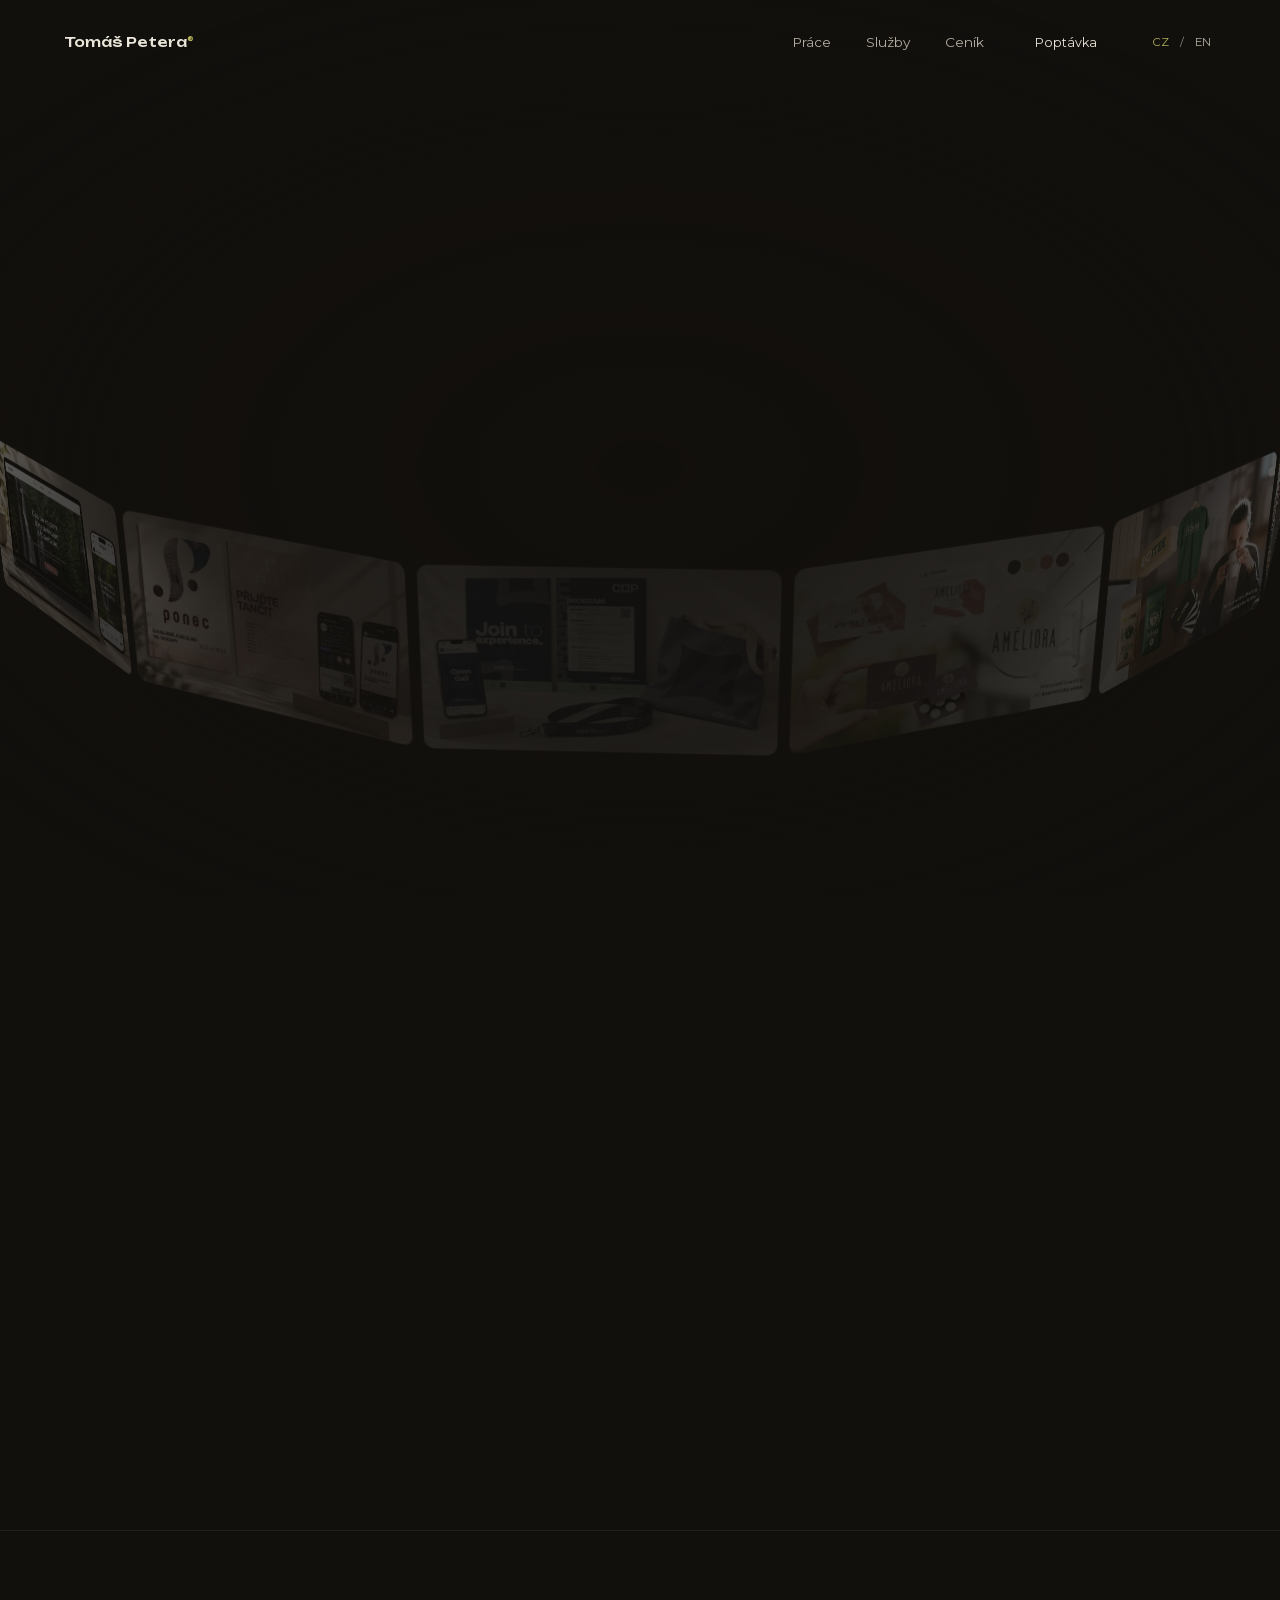
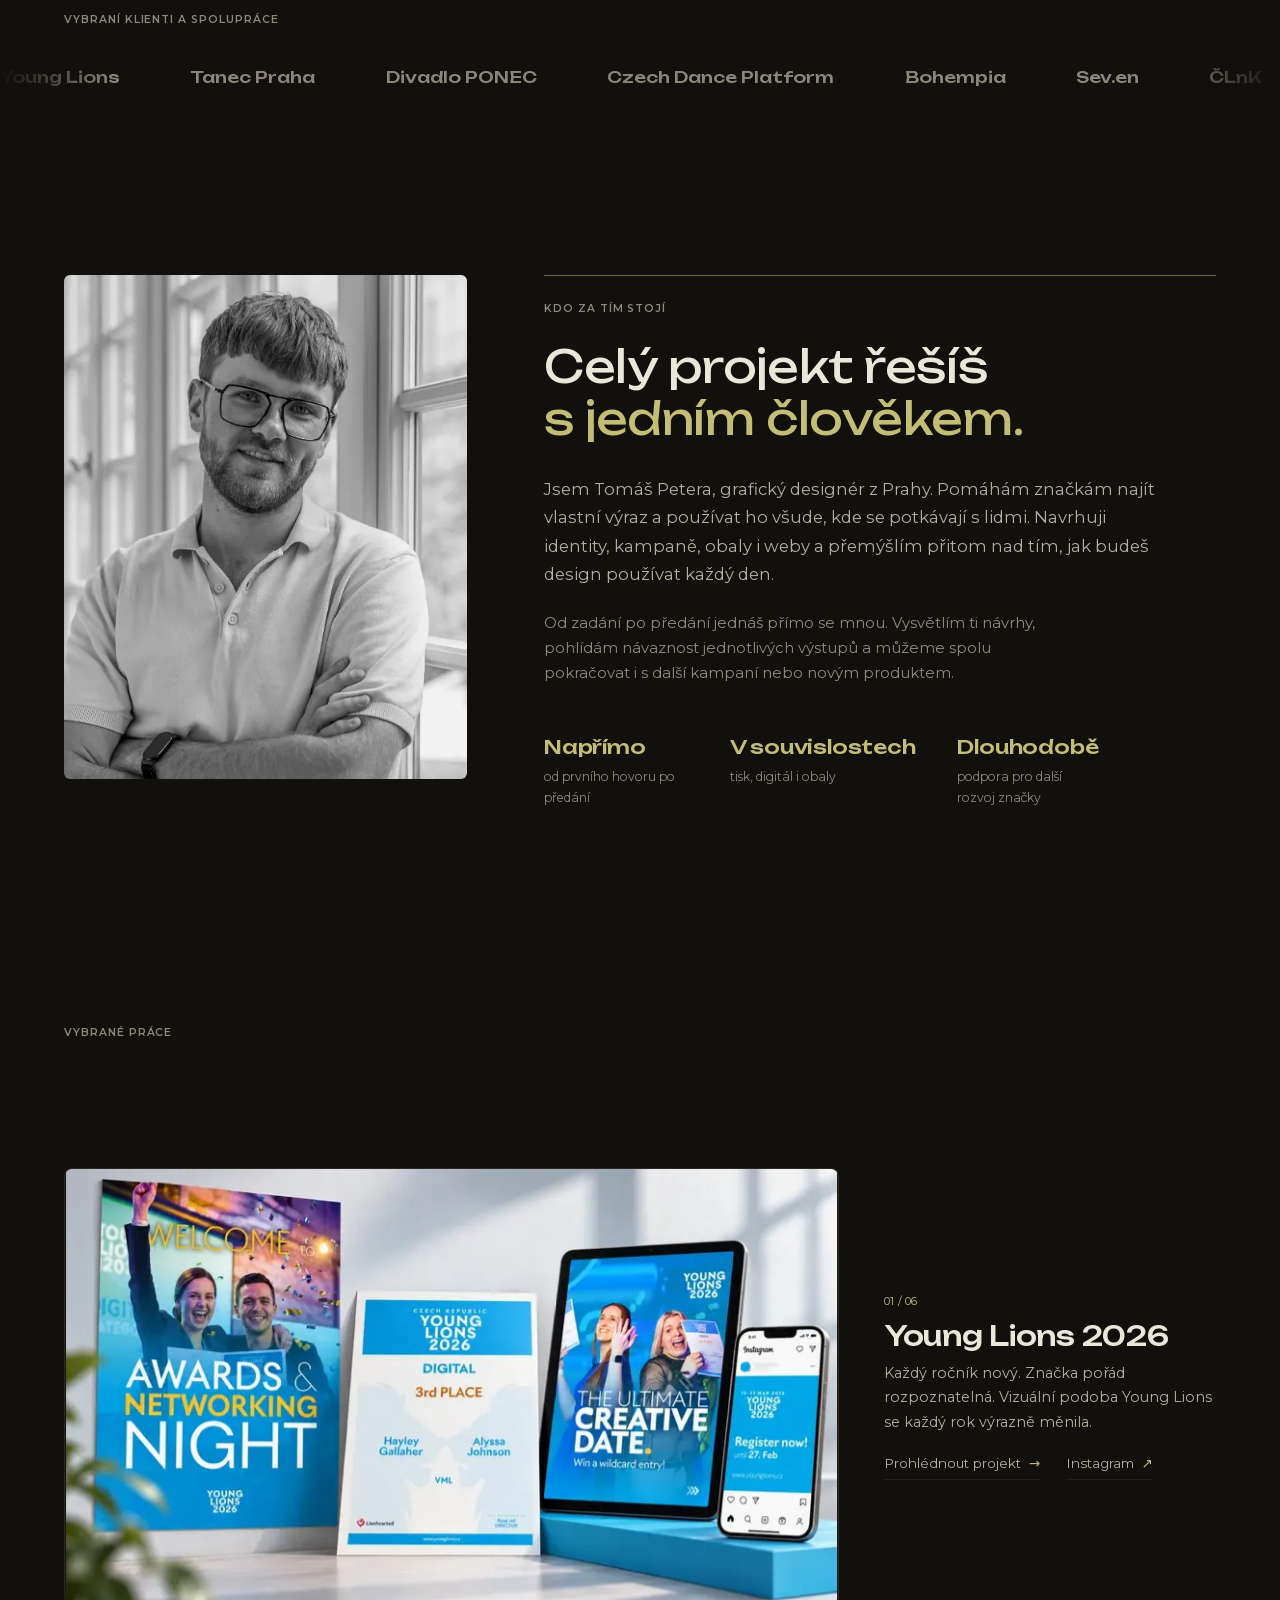
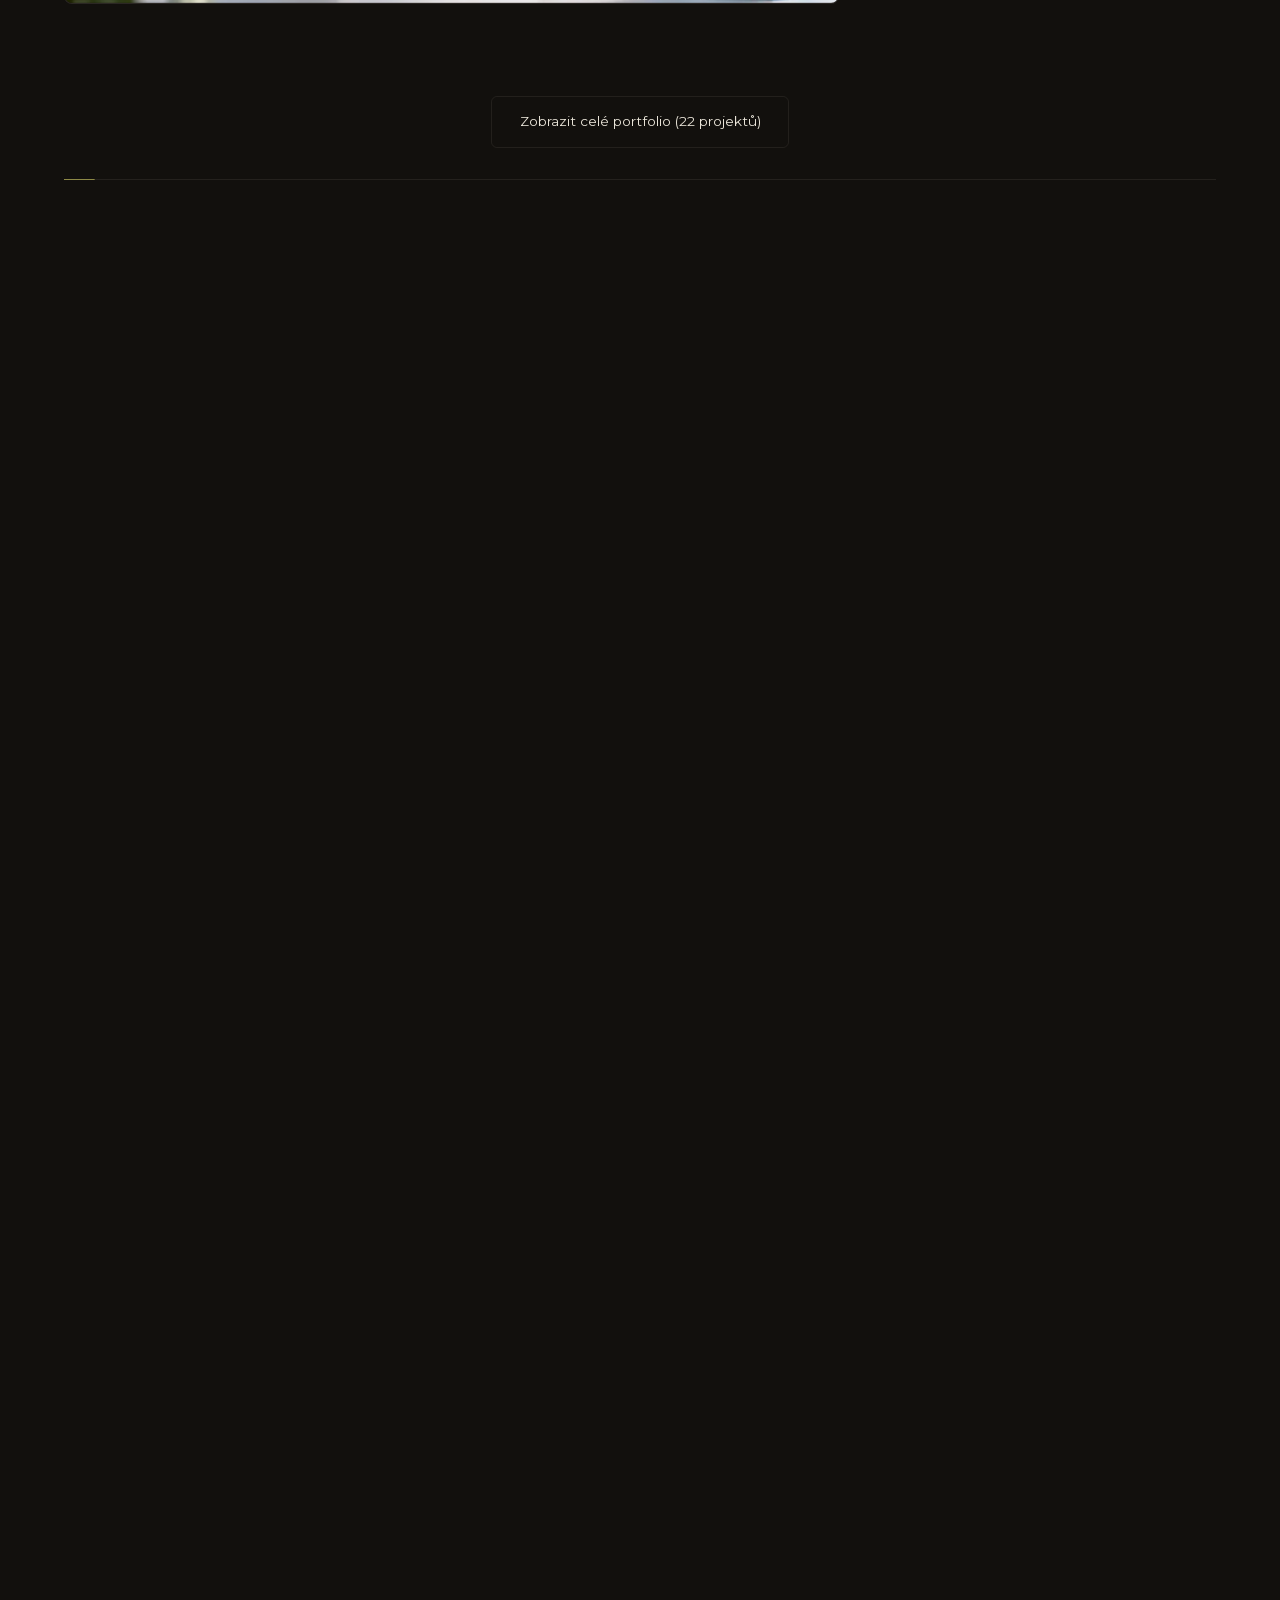
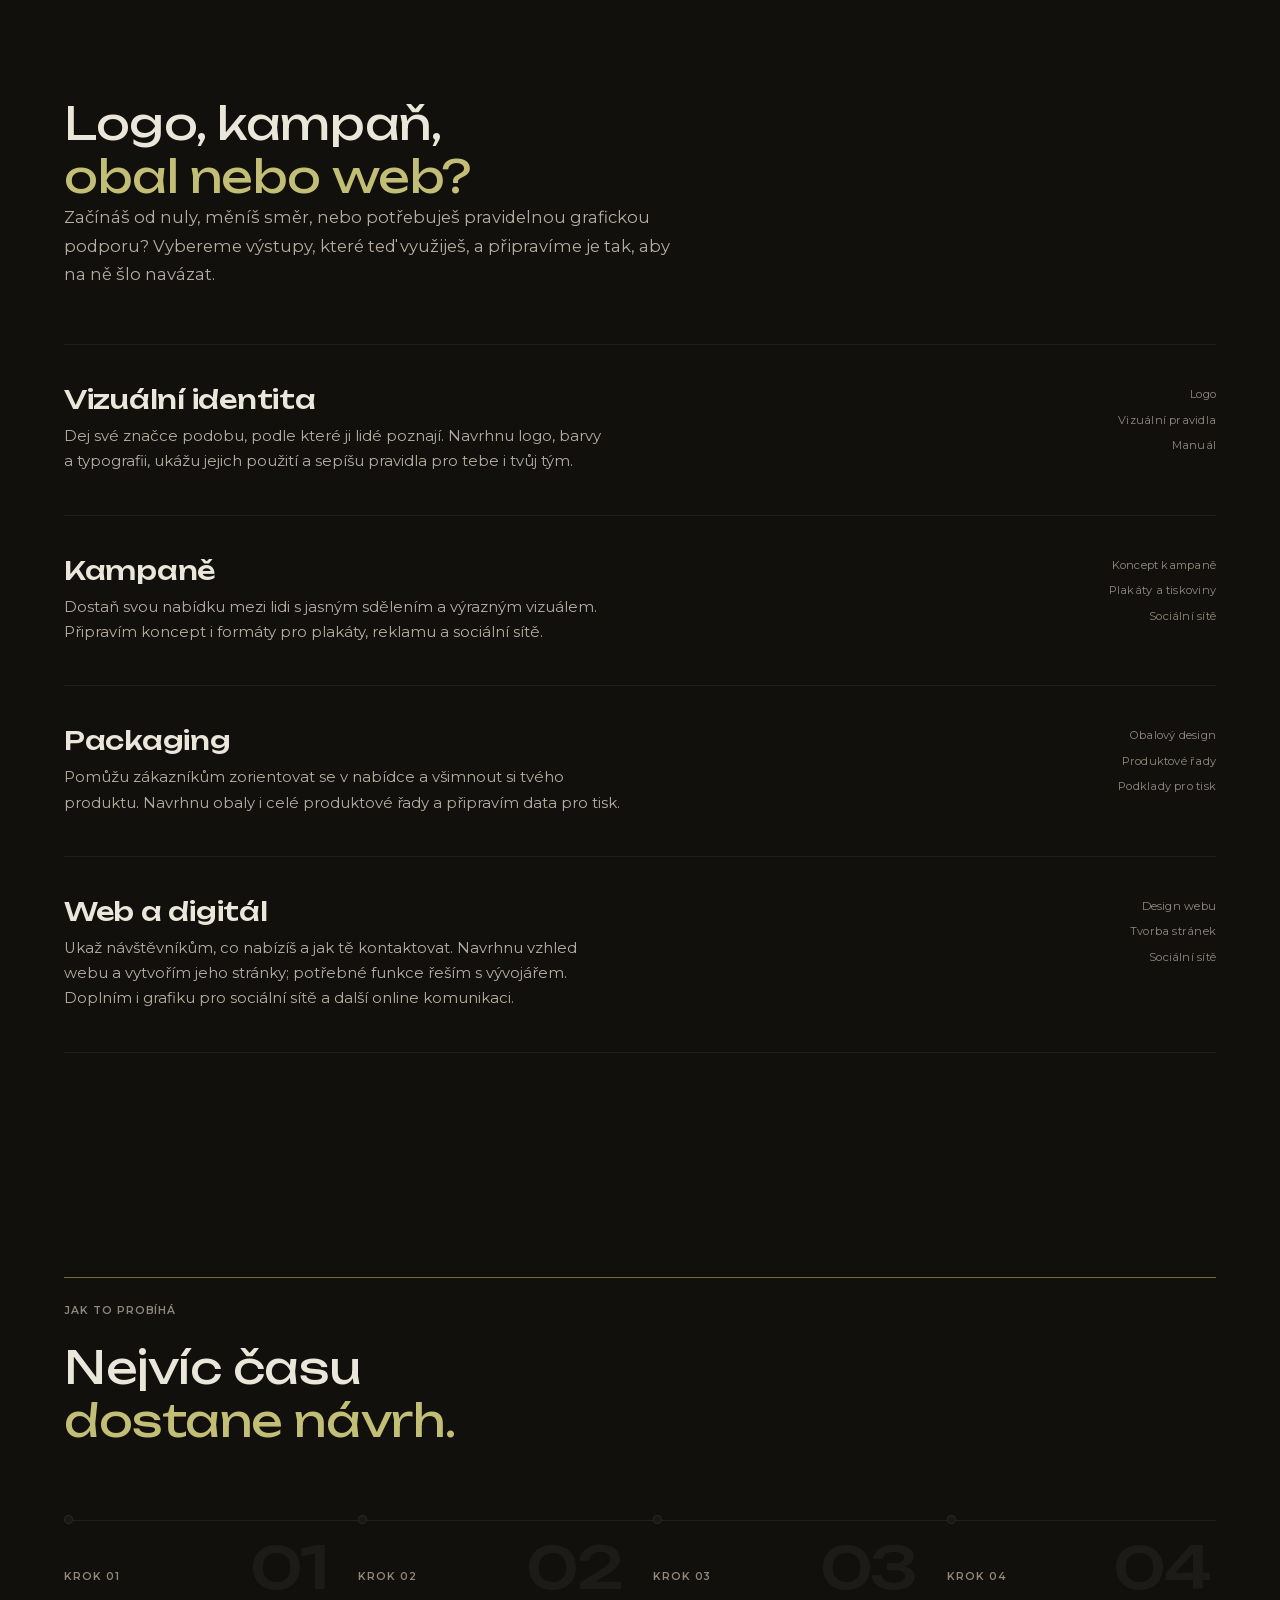
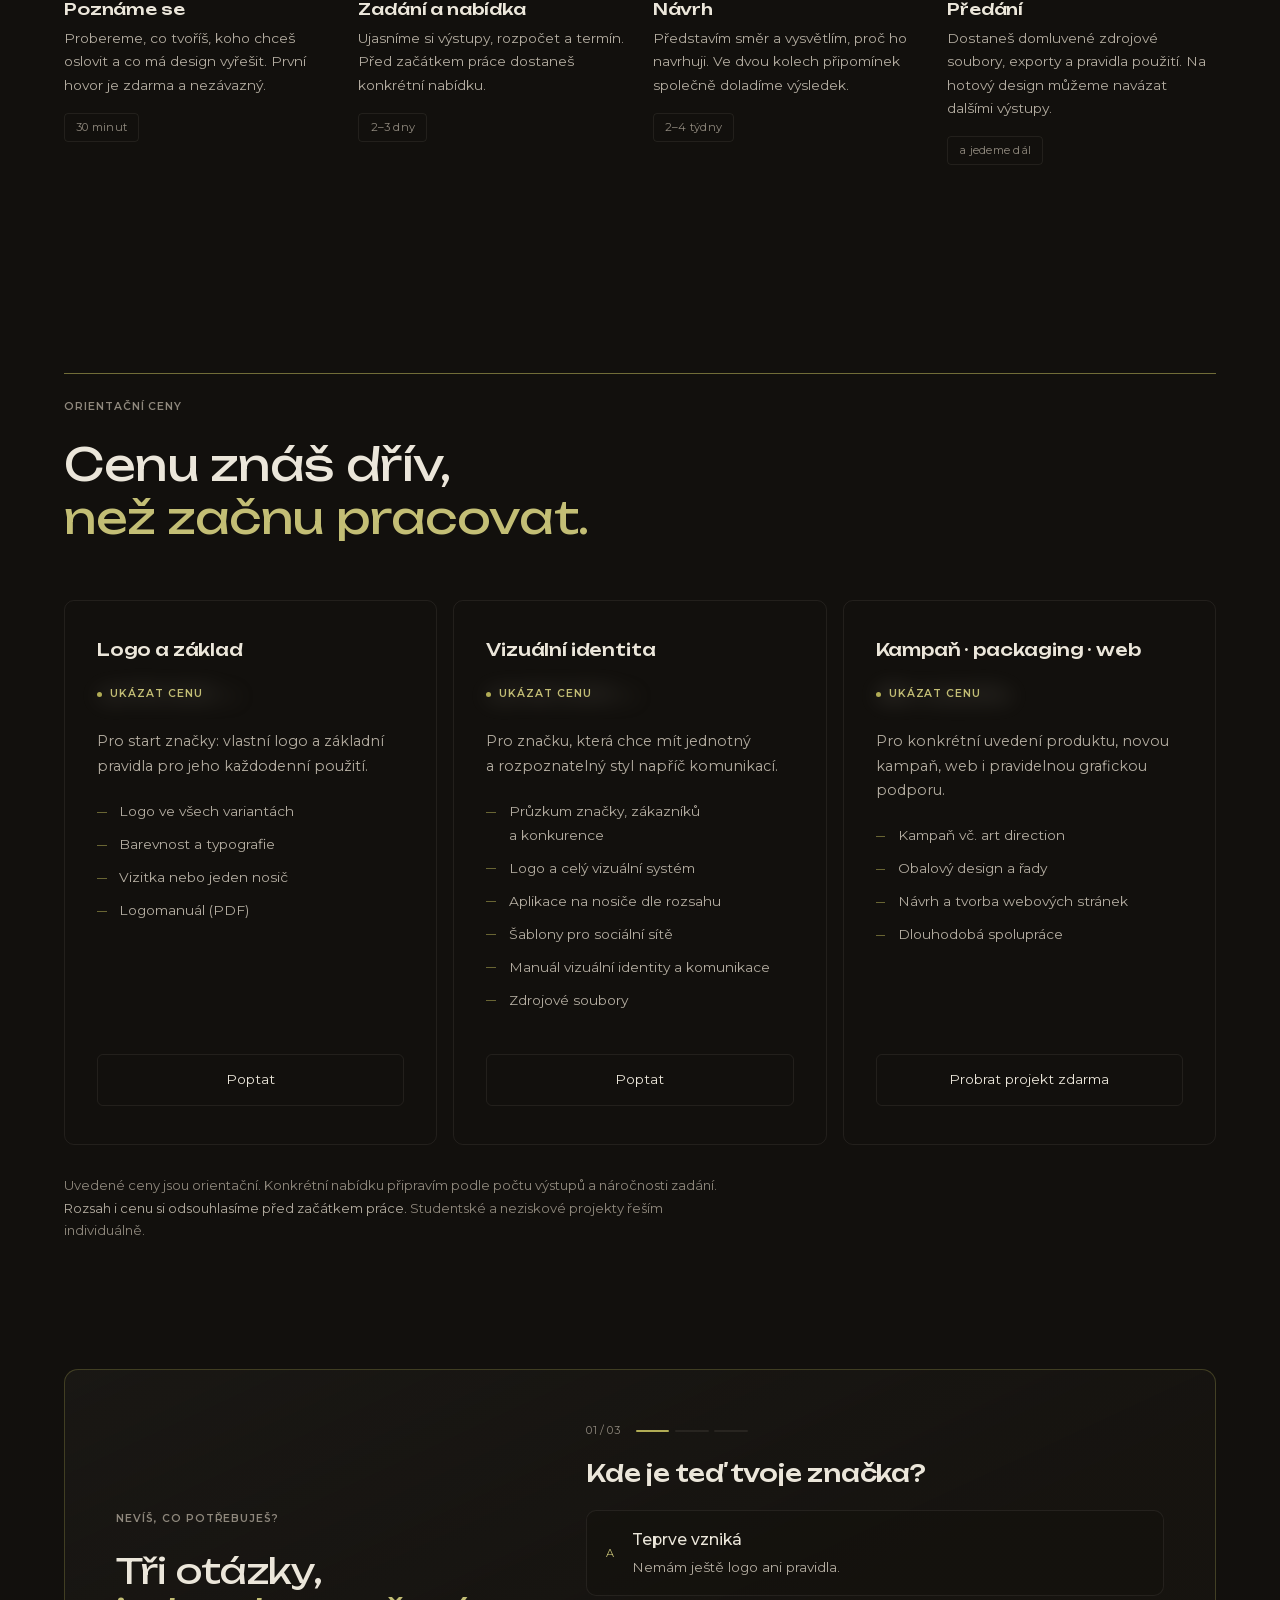
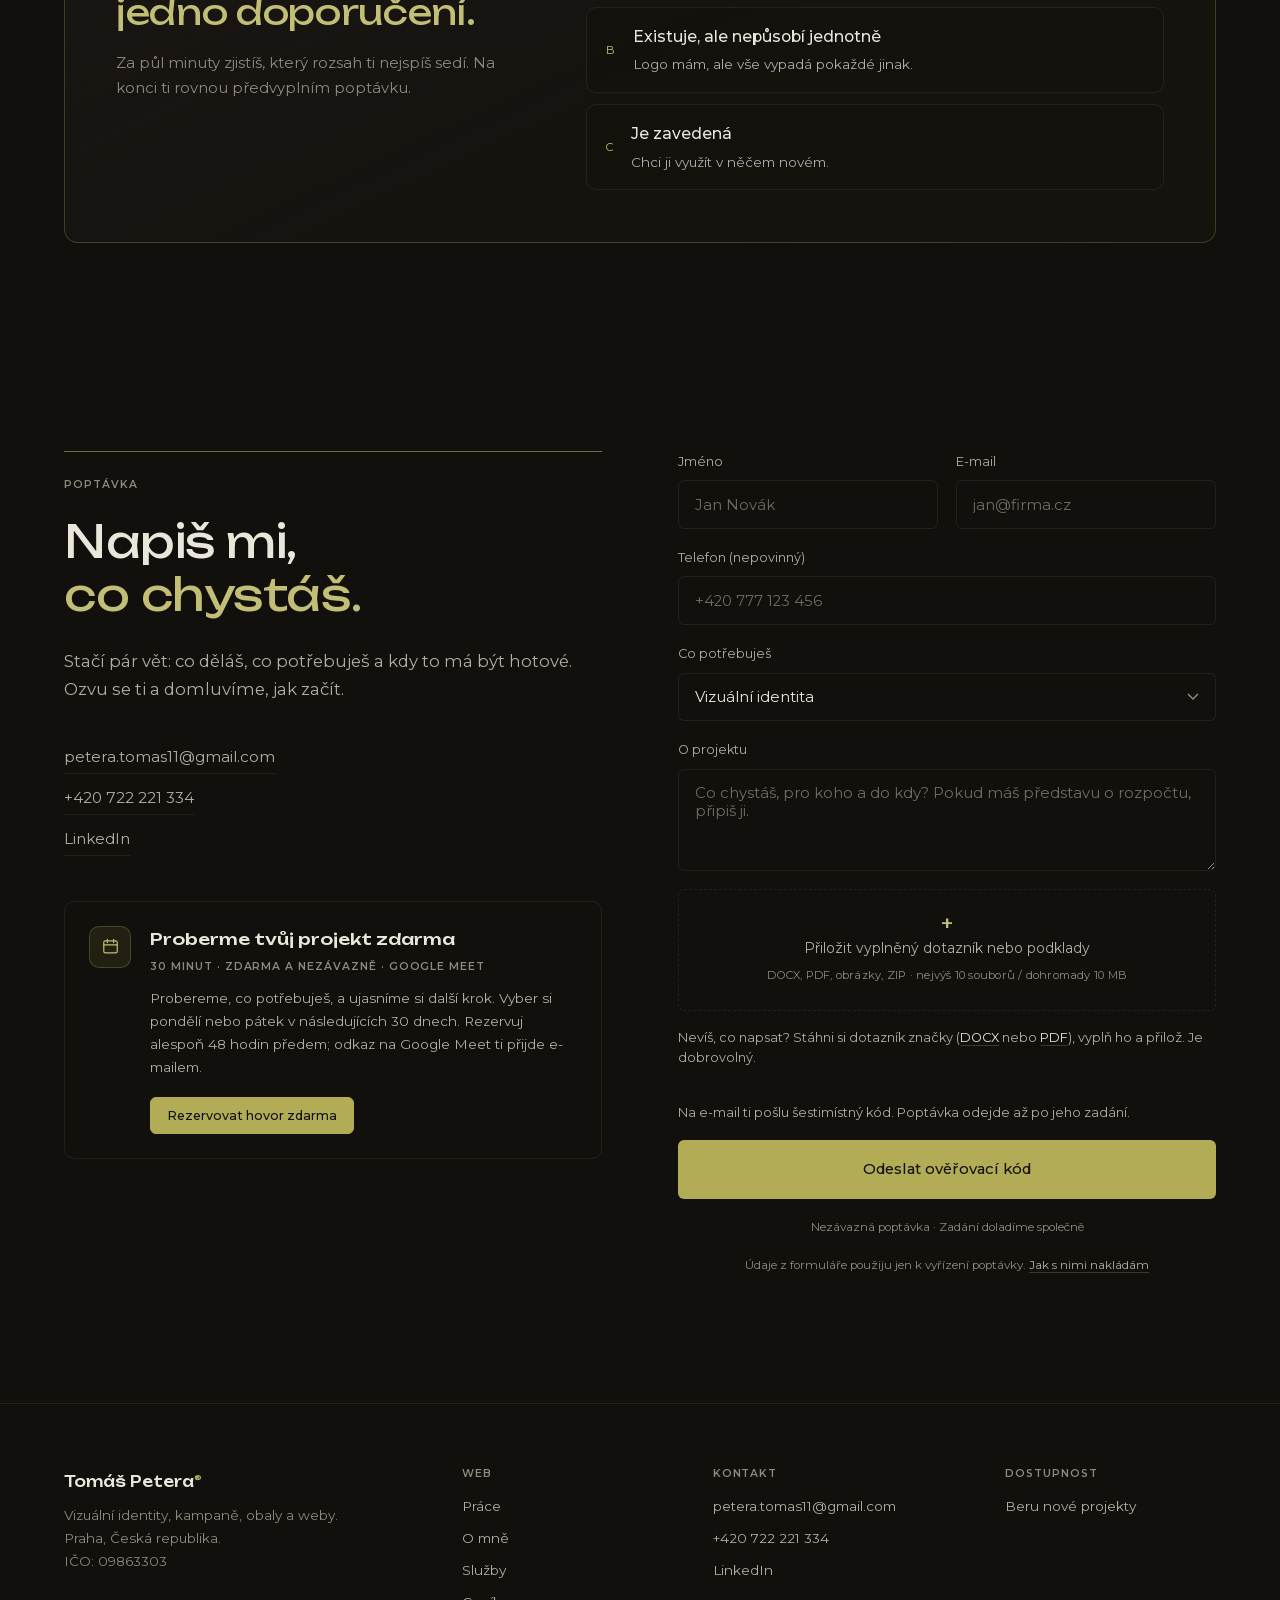
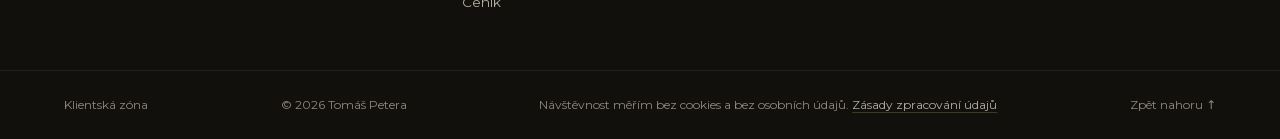
==== commit 8821919e: "Pracovní Instagram místo osobního v datech pro vyhledávače Co-Authored-By: Claude Opus 5.5 <noreply@" ====
--- a/index.html
+++ b/index.html
@@ -124,7 +124,7 @@
 
       "https://www.linkedin.com/in/tomaspetera",
 
-      "https://www.instagram.com/tomas_petera/",
+      "https://www.instagram.com/tomaspetera.design/",
 
       "https://www.kreativnicesko.cz/cs/galerie-kreativcu/3b8aae38-7043-4389-8cdf-cd040e47220b"
 
@@ -242,7 +242,7 @@
 
     "https://www.linkedin.com/in/tomaspetera",
 
-    "https://www.instagram.com/tomas_petera/",
+    "https://www.instagram.com/tomaspetera.design/",
 
     "https://www.kreativnicesko.cz/cs/galerie-kreativcu/3b8aae38-7043-4389-8cdf-cd040e47220b"
 
@@ -252,15 +252,15 @@
 
 </script>
 
-<link rel="icon" type="image/x-icon" sizes="16x16 32x32 48x48" href="/favicon.ico?v=20261029">
-
-<link rel="icon" type="image/png" sizes="32x32" href="/favicon32.png?v=20261029">
-
-<link rel="icon" type="image/png" sizes="96x96" href="/favicon96.png?v=20261029">
-
-<link rel="icon" type="image/png" sizes="512x512" href="/favicon512.png?v=20261029">
-
-<link rel="apple-touch-icon" sizes="180x180" href="/appletouchicon.png?v=20261029">
+<link rel="icon" type="image/x-icon" sizes="16x16 32x32 48x48" href="/favicon.ico?v=20261030">
+
+<link rel="icon" type="image/png" sizes="32x32" href="/favicon32.png?v=20261030">
+
+<link rel="icon" type="image/png" sizes="96x96" href="/favicon96.png?v=20261030">
+
+<link rel="icon" type="image/png" sizes="512x512" href="/favicon512.png?v=20261030">
+
+<link rel="apple-touch-icon" sizes="180x180" href="/appletouchicon.png?v=20261030">
 
 
 
@@ -498,7 +498,7 @@
 
       <p class="eyebrow reveal">Kdo za tím stojí</p>
 
-      <h2 class="h2 reveal">Tvoje značka.<br><span class="accent">Moje osobní péče.</span></h2>
+      <h2 class="h2 reveal">Celý projekt řešíš<br><span class="accent">s&nbsp;jedním člověkem.</span></h2>
 
       <p class="lead reveal">Jsem Tomáš Petera, grafický designér z&nbsp;Prahy. Pomáhám značkám najít vlastní výraz a&nbsp;používat ho všude, kde se potkávají s&nbsp;lidmi. Navrhuji identity, kampaně, obaly i&nbsp;weby a&nbsp;přemýšlím přitom nad tím, jak budeš design používat každý den.</p>
 
@@ -576,7 +576,7 @@
 
     <p class="eyebrow reveal">Co dělám</p>
 
-    <h2 class="h2 reveal">Co tvoje značka<br><span class="accent">právě potřebuje?</span></h2>
+    <h2 class="h2 reveal">Logo, kampaň,<br><span class="accent">obal nebo web?</span></h2>
 
     <p class="lead reveal">Začínáš od nuly, měníš směr, nebo potřebuješ pravidelnou grafickou podporu? Vybereme výstupy, které teď využiješ, a&nbsp;připravíme je tak, aby na ně šlo navázat.</p>
 
@@ -662,7 +662,7 @@
 
     <p class="eyebrow reveal">Jak to probíhá</p>
 
-    <h2 class="h2 reveal">Jasný postup.<br><span class="accent">Společný cíl.</span></h2>
+    <h2 class="h2 reveal">Nejvíc času<br><span class="accent">dostane návrh.</span></h2>
 
 
 
@@ -776,7 +776,7 @@
 
     <p class="eyebrow reveal">Orientační ceny</p>
 
-    <h2 class="h2 reveal">Vyber si dobrý základ.<br><span class="accent">Rozsah doladíme spolu.</span></h2>
+    <h2 class="h2 reveal">Cenu znáš dřív,<br><span class="accent">než začnu pracovat.</span></h2>
 
 
 
@@ -934,7 +934,7 @@
 
       <p class="eyebrow reveal">Poptávka</p>
 
-      <h2 class="h2 reveal">Co chystáš?<br><span class="accent">Pojďme tomu dát podobu.</span></h2>
+      <h2 class="h2 reveal">Napiš mi,<br><span class="accent">co chystáš.</span></h2>
 
       <p class="lead reveal">Stačí pár vět: co děláš, co potřebuješ a&nbsp;kdy to má být hotové. Ozvu se ti a&nbsp;domluvíme, jak začít.</p>
 
@@ -972,6 +972,8 @@
 
           <p>Probereme, co potřebuješ, a&nbsp;ujasníme si další krok. Vyber si pondělí nebo pátek v&nbsp;následujících 30&nbsp;dnech. Rezervuj alespoň 48&nbsp;hodin předem; odkaz na Google Meet ti přijde e-mailem.</p>
 
+          <p class="brief__termin" data-termin hidden></p>
+
           <span class="brief__links">
 
             <a href="https://calendar.google.com/calendar/appointments/schedules/AcZssZ2lQOGA2t-JJVEKWHF6NmJk4d18JD1EE6JEv0ar5DN4d3z3gwg9J94sS6iQbrUNA9orx3Tcb2SC?gv=true" target="_blank" rel="noopener" class="is-primary">Rezervovat hovor zdarma</a>
@@ -1127,6 +1129,8 @@
       <h4 aria-level="2">Dostupnost</h4>
 
       <p class="footer__status">Beru nové projekty</p>
+
+      <a class="footer__termin" data-termin href="https://calendar.google.com/calendar/appointments/schedules/AcZssZ2lQOGA2t-JJVEKWHF6NmJk4d18JD1EE6JEv0ar5DN4d3z3gwg9J94sS6iQbrUNA9orx3Tcb2SC?gv=true" target="_blank" rel="noopener" hidden></a>
 
     </div>
 
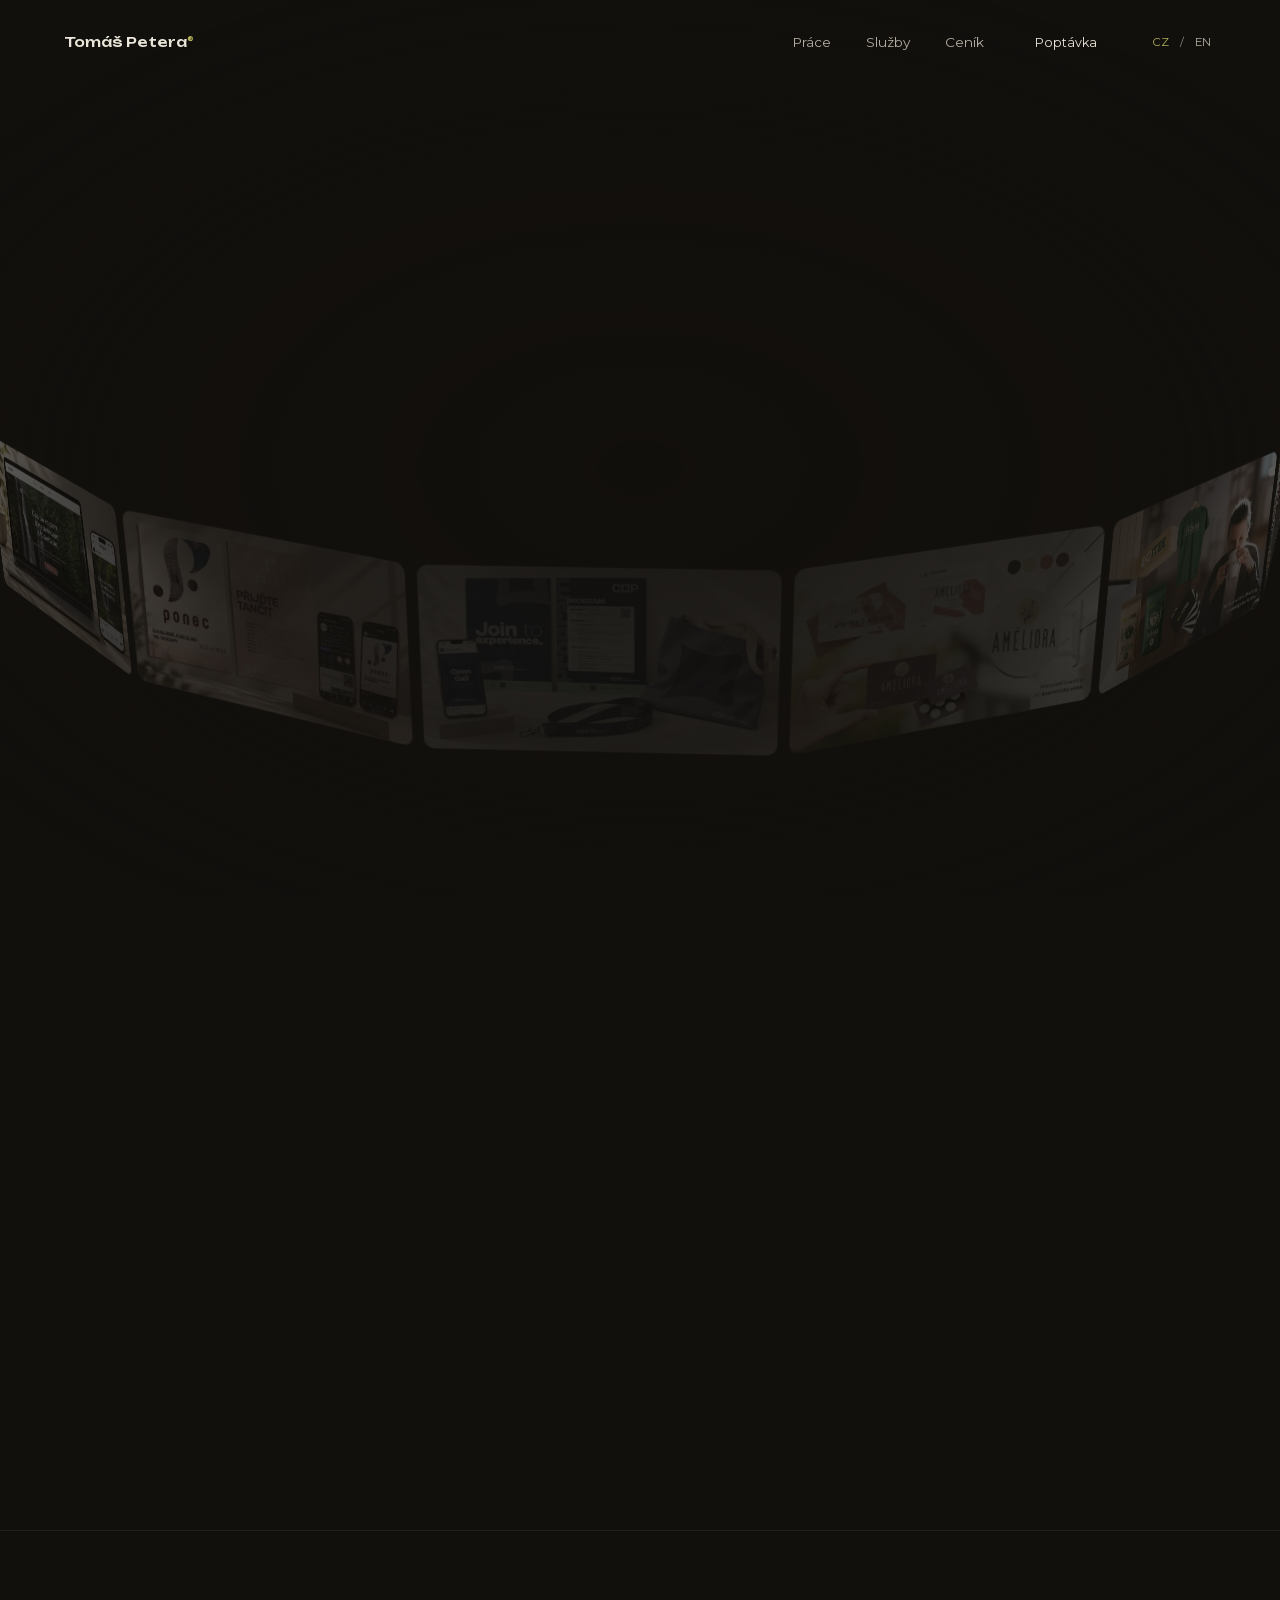
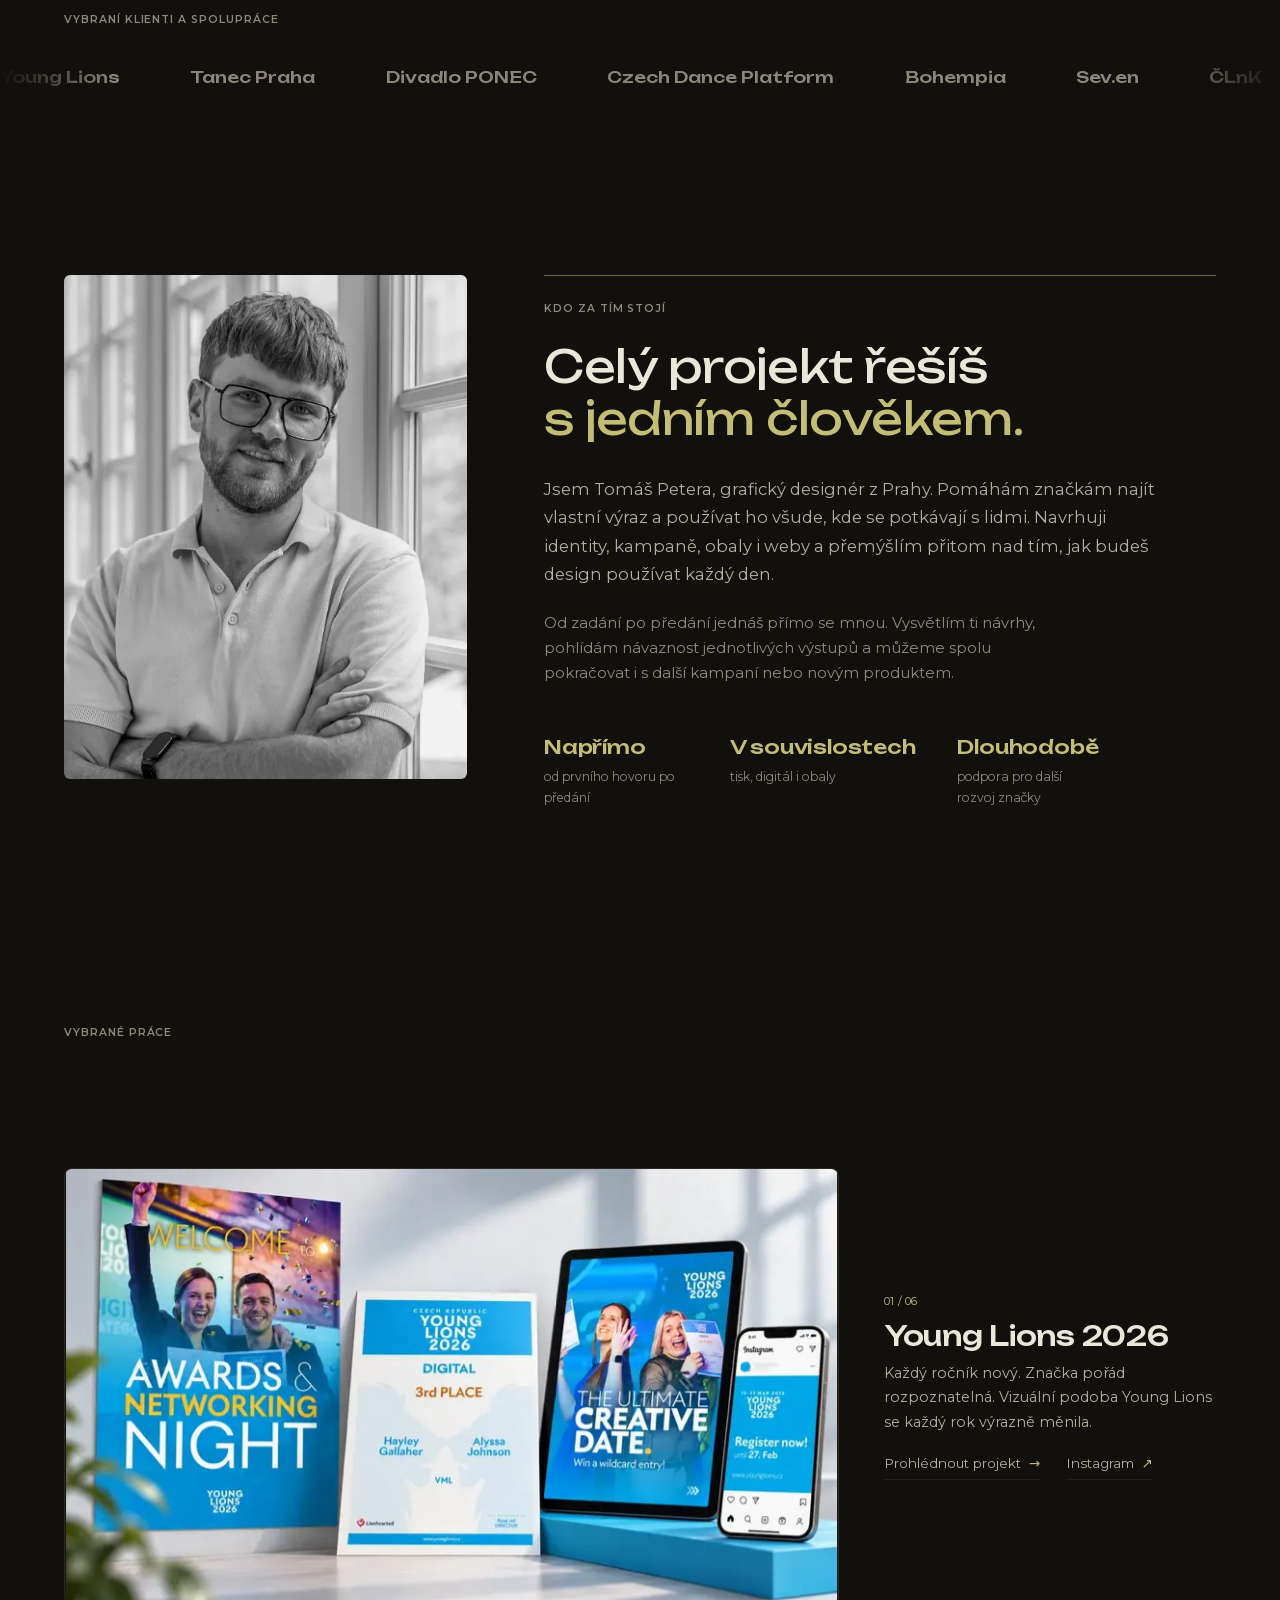
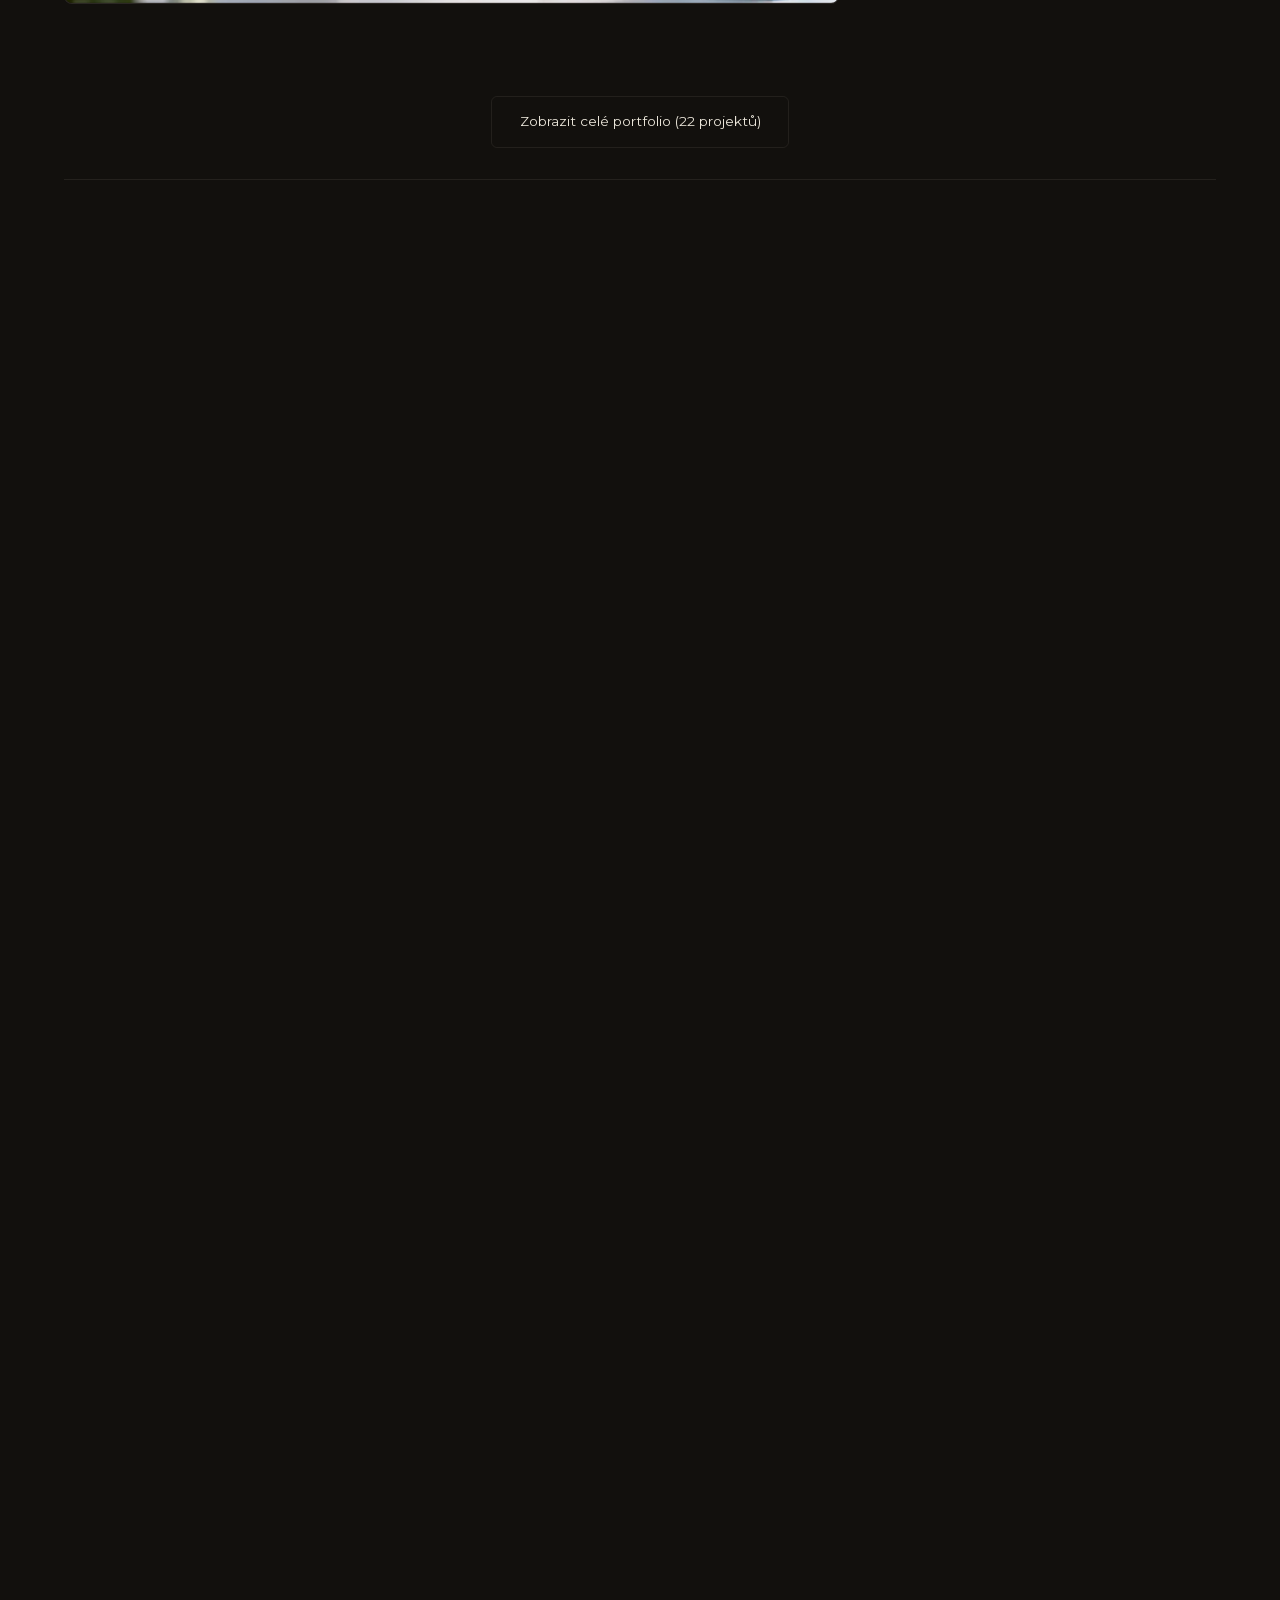
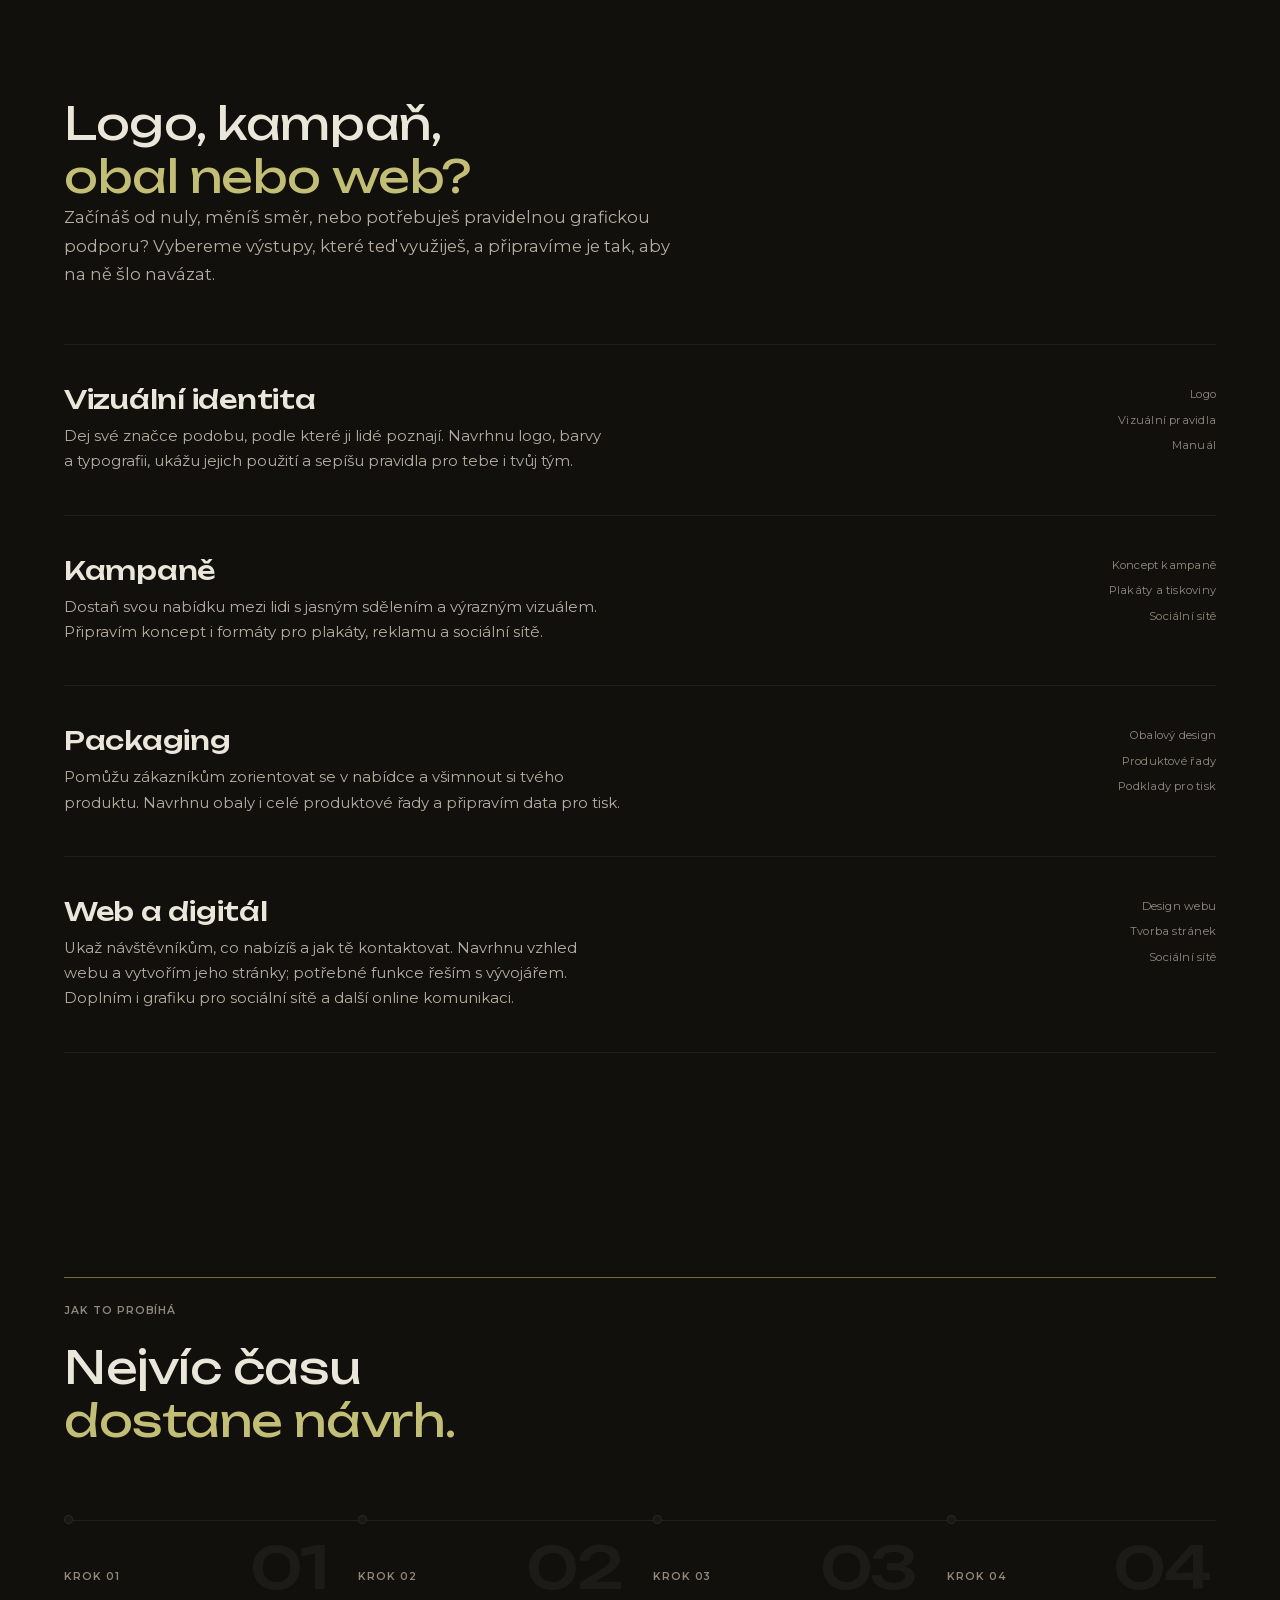
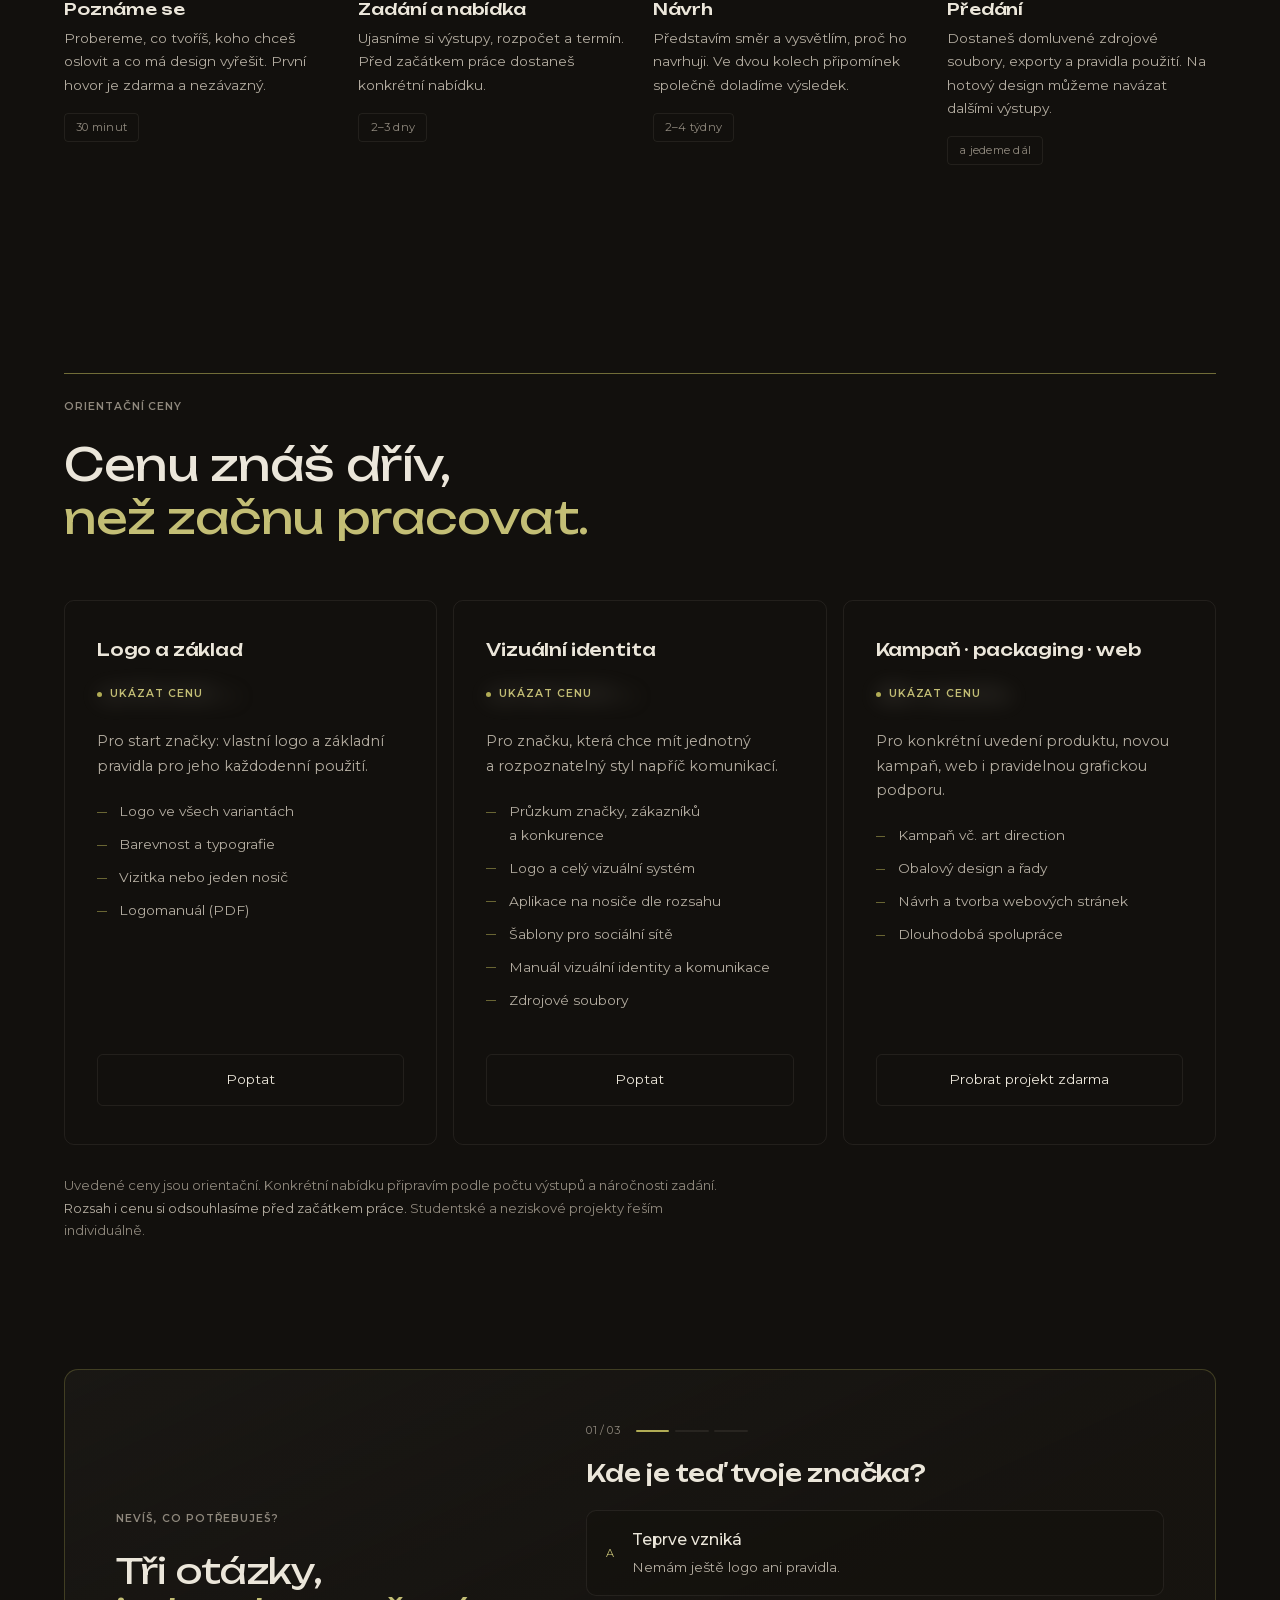
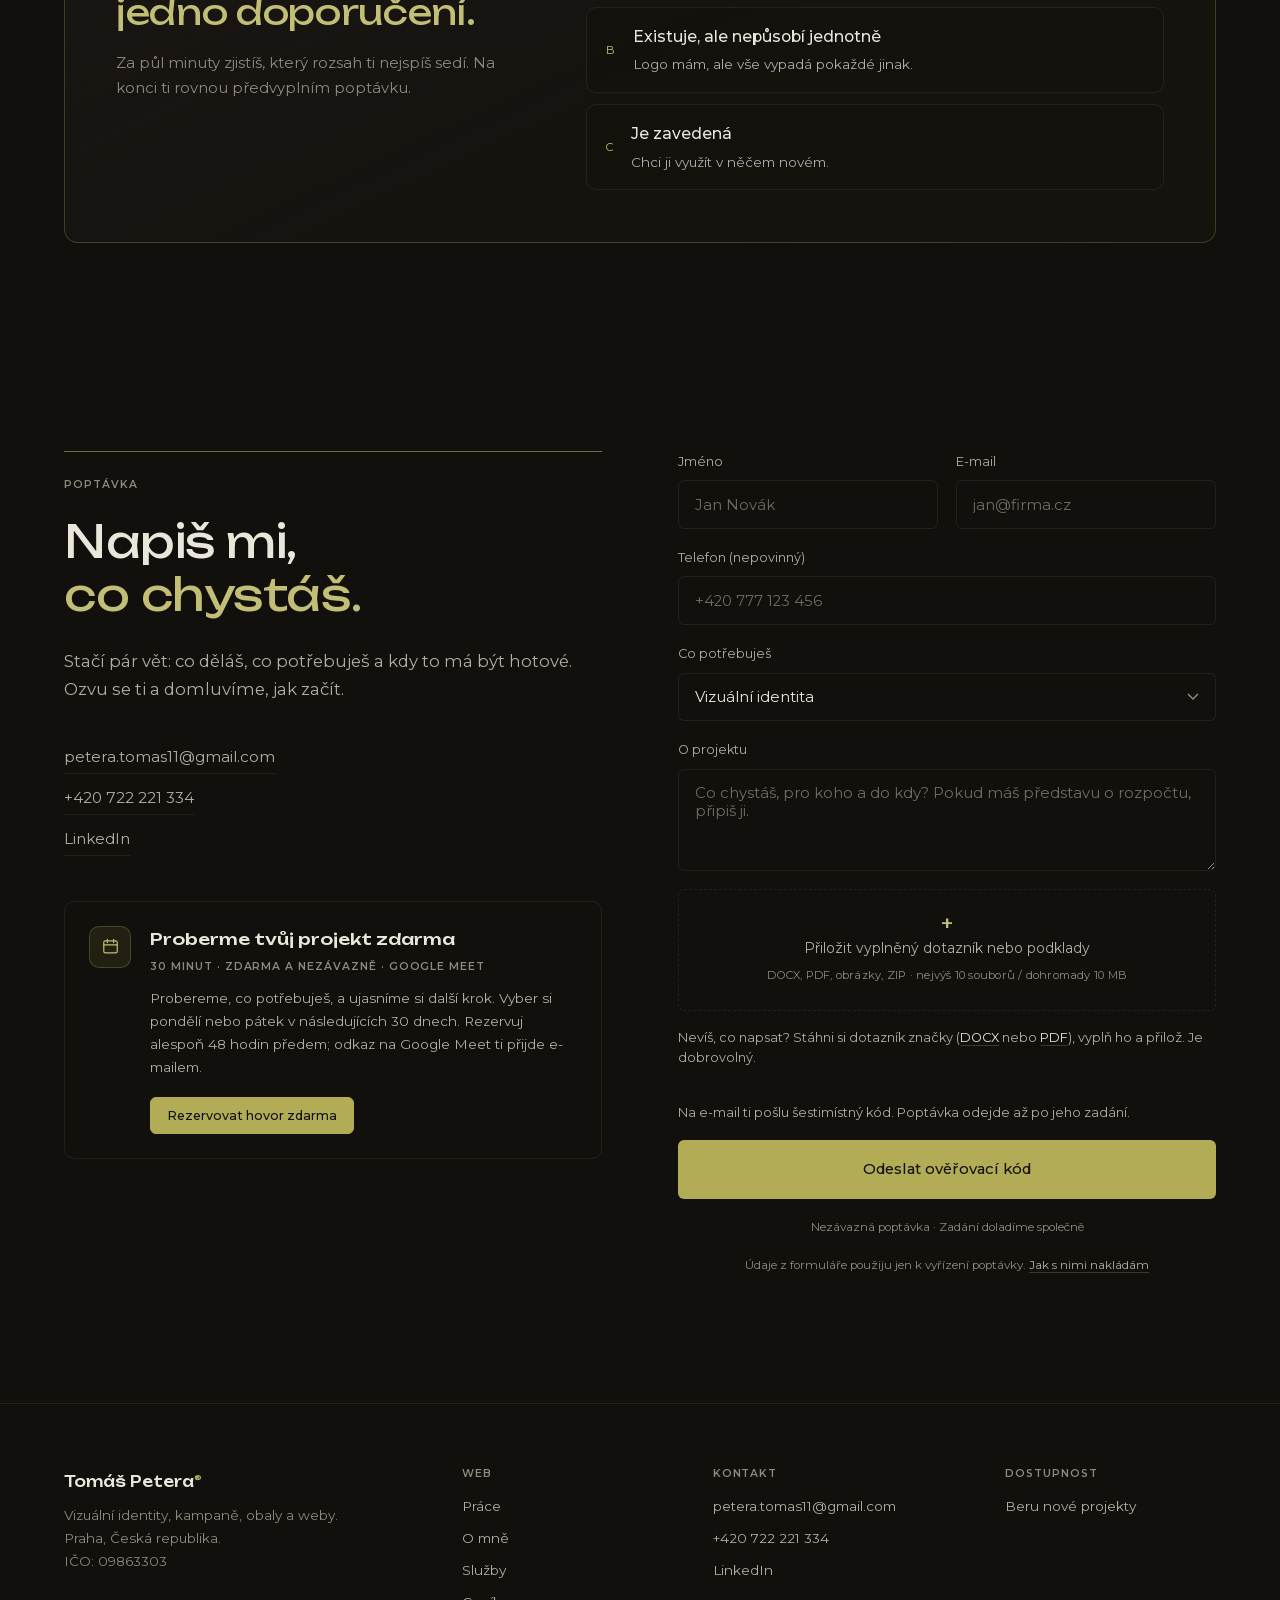
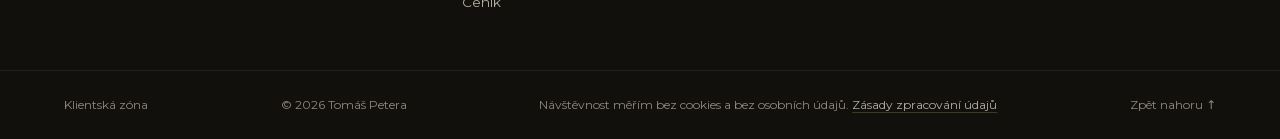
==== commit 66a61c3e: "Nová favikona: kruh podle Instagramu, TP v Unbounded Co-Authored-By: Claude Opus 5.5 <noreply@anthro" ====
--- a/index.html
+++ b/index.html
@@ -124,7 +124,7 @@
 
       "https://www.linkedin.com/in/tomaspetera",
 
-      "https://www.instagram.com/tomaspetera.design/",
+      "https://www.instagram.com/tomas_petera/",
 
       "https://www.kreativnicesko.cz/cs/galerie-kreativcu/3b8aae38-7043-4389-8cdf-cd040e47220b"
 
@@ -242,7 +242,7 @@
 
     "https://www.linkedin.com/in/tomaspetera",
 
-    "https://www.instagram.com/tomaspetera.design/",
+    "https://www.instagram.com/tomas_petera/",
 
     "https://www.kreativnicesko.cz/cs/galerie-kreativcu/3b8aae38-7043-4389-8cdf-cd040e47220b"
 
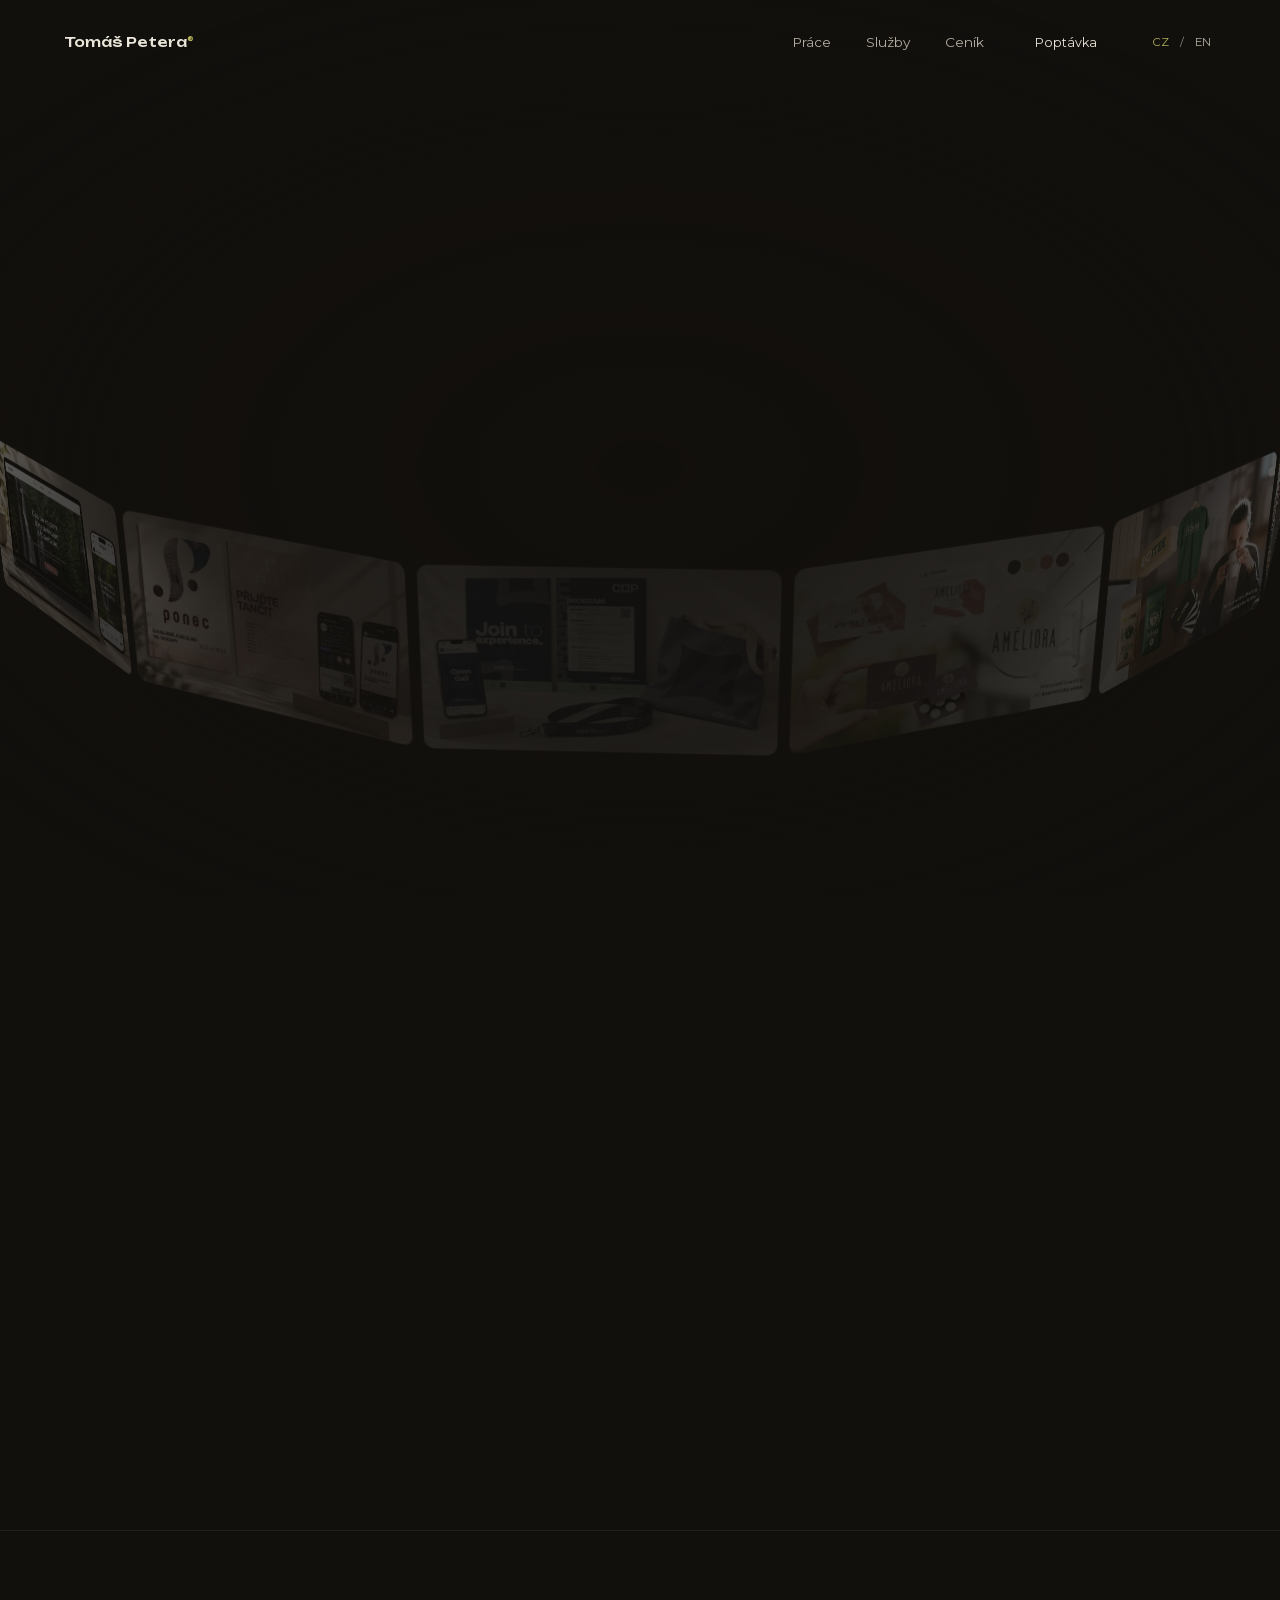
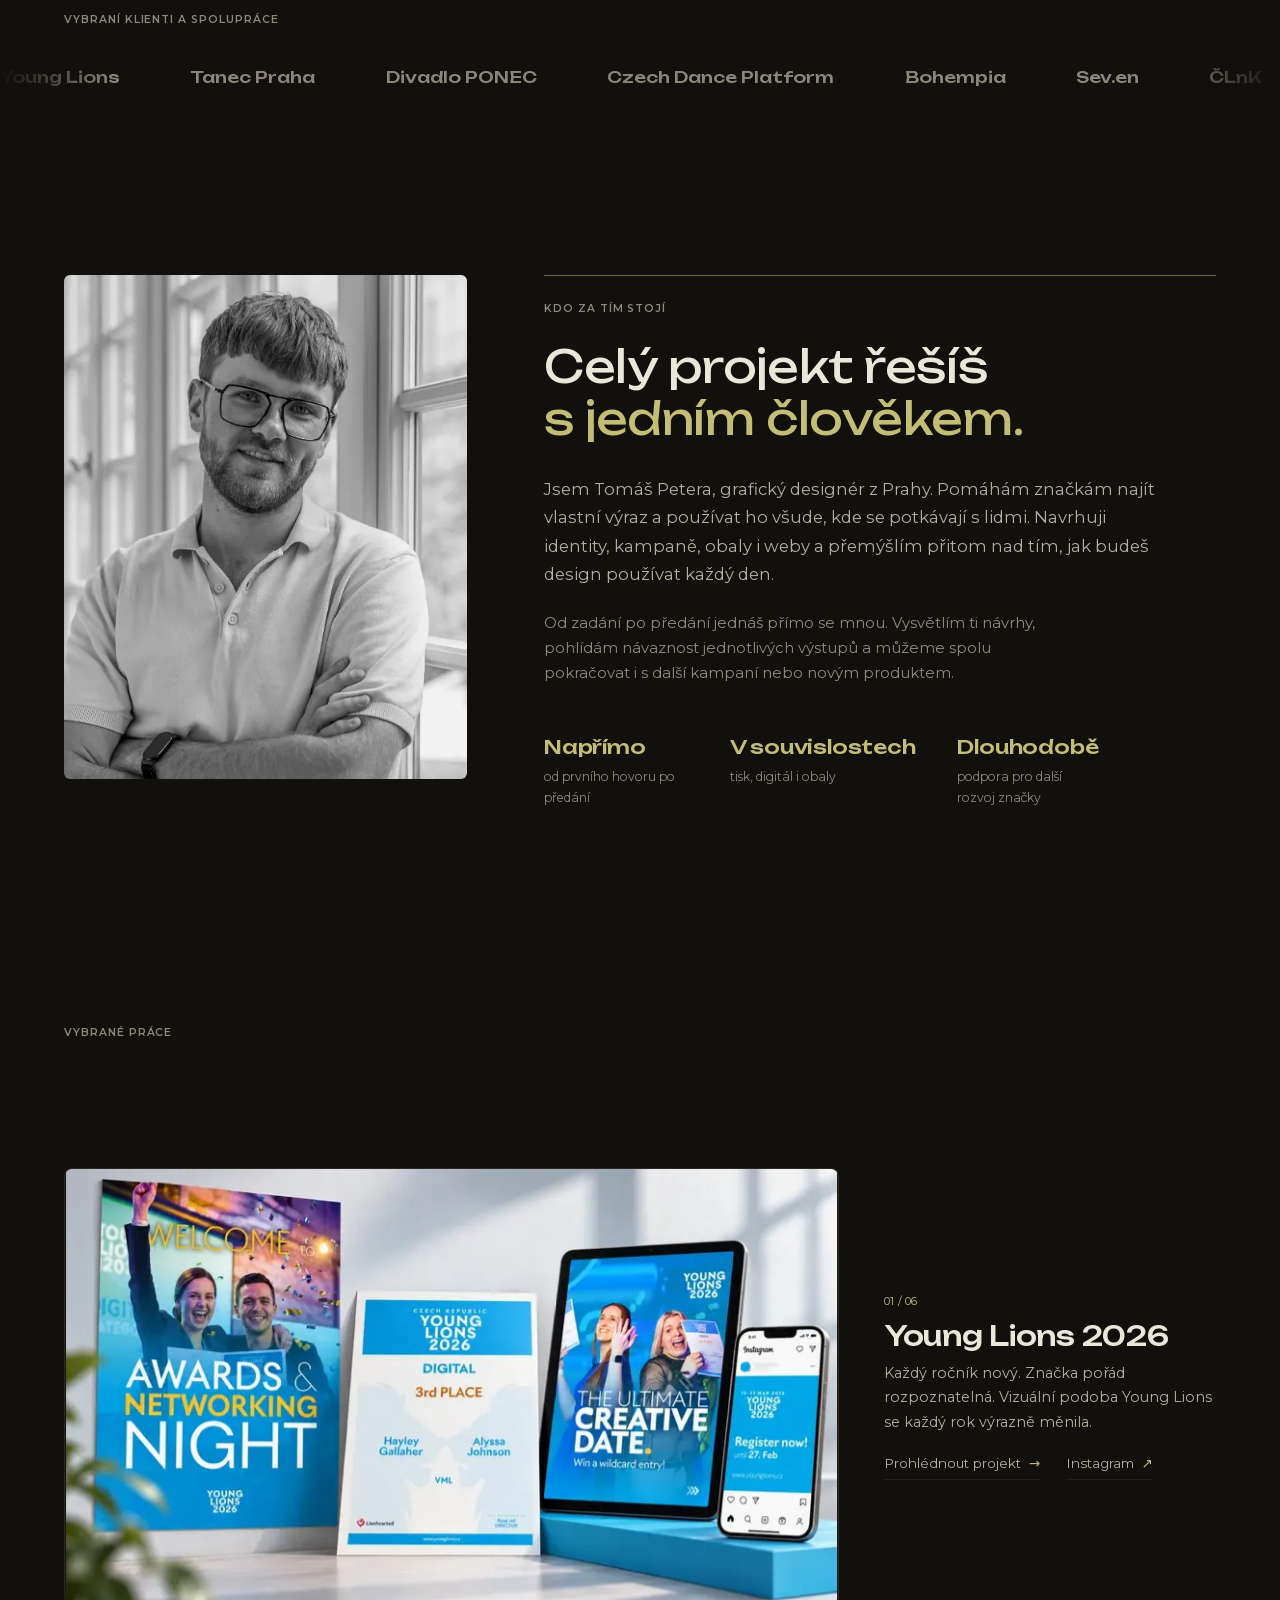
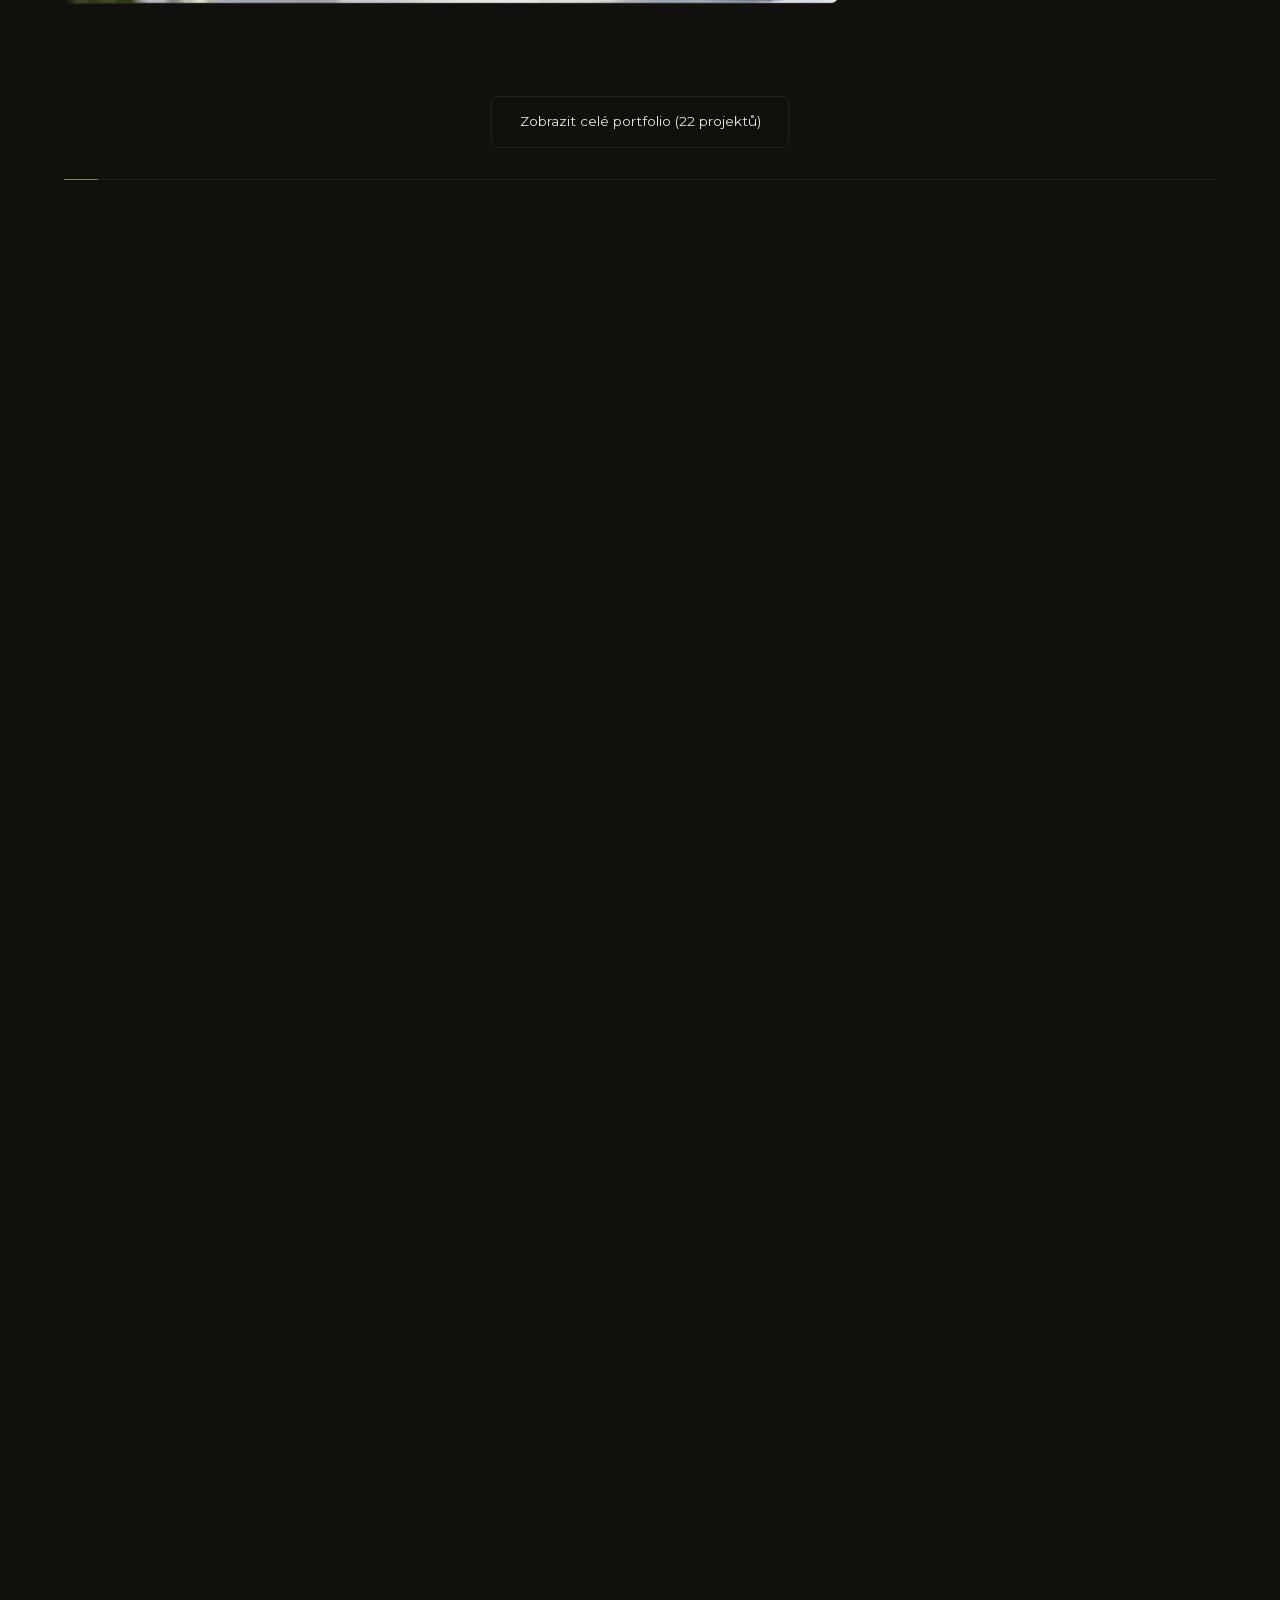
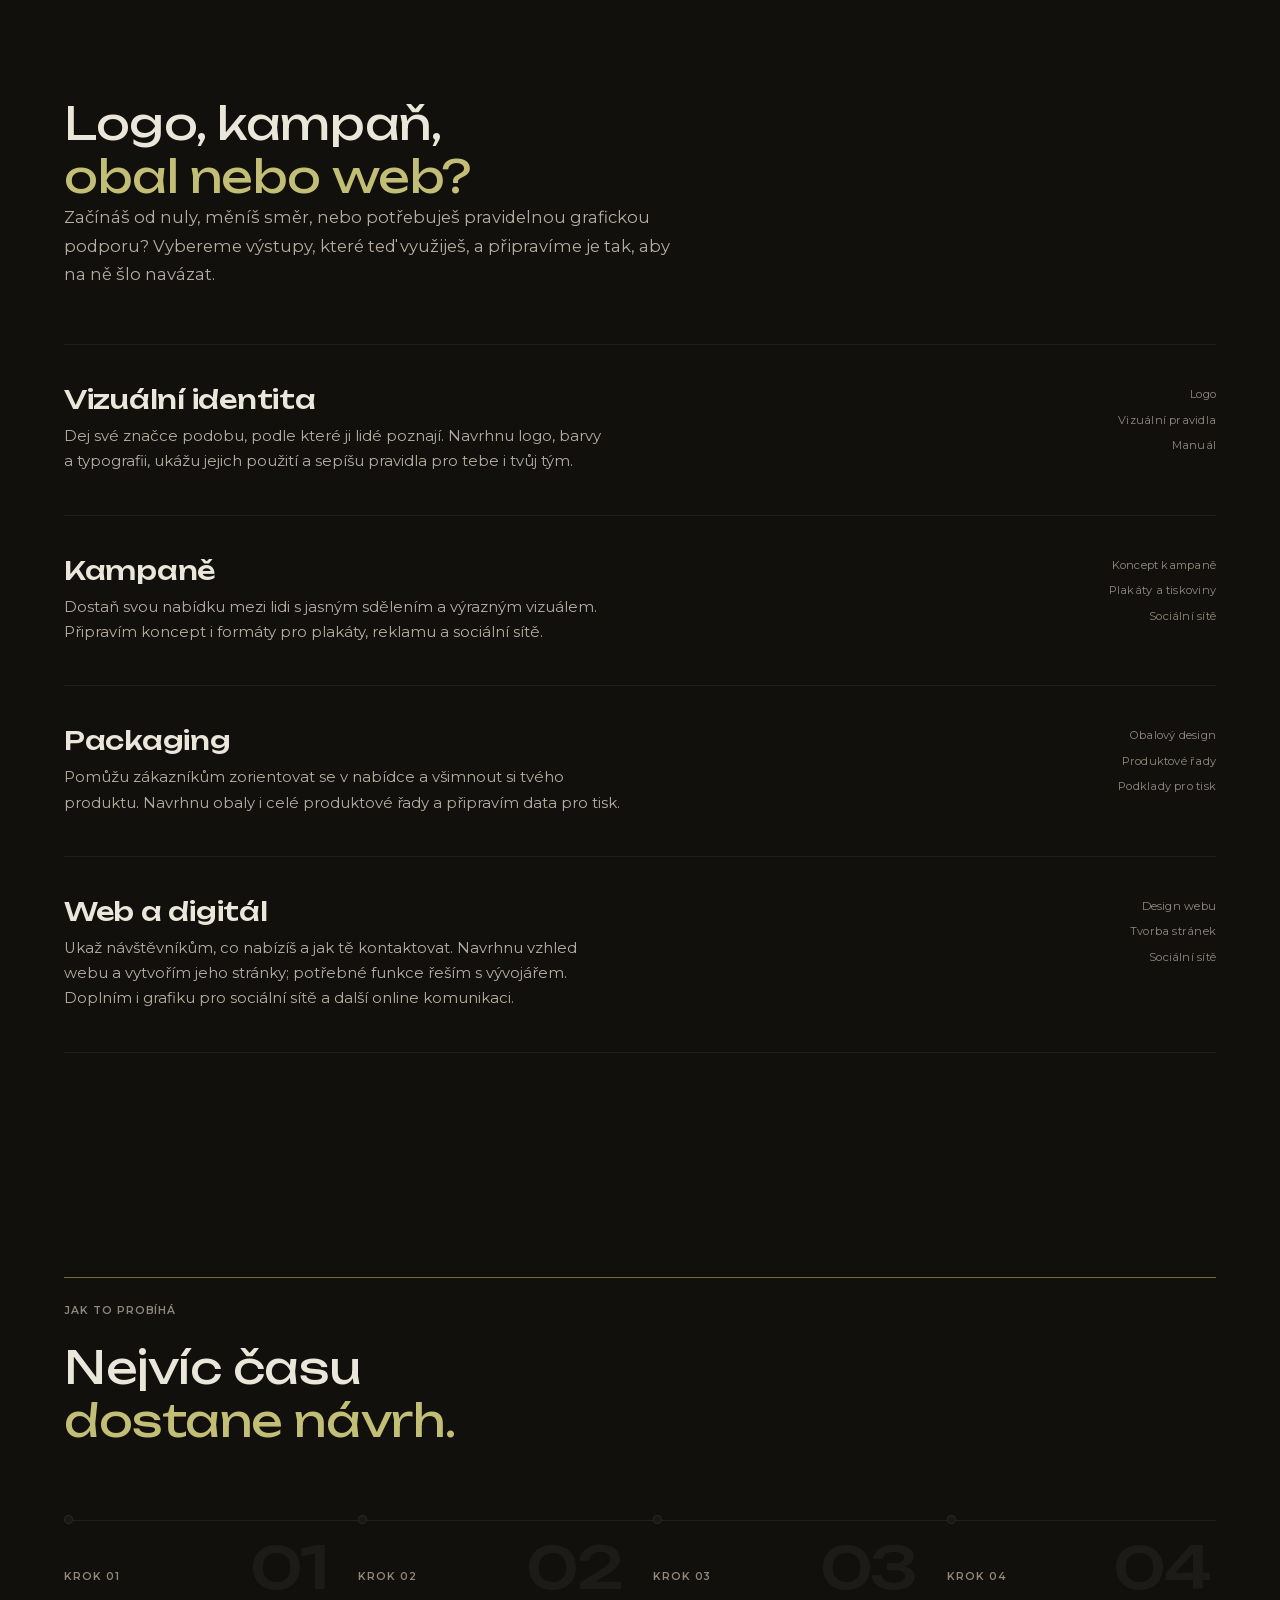
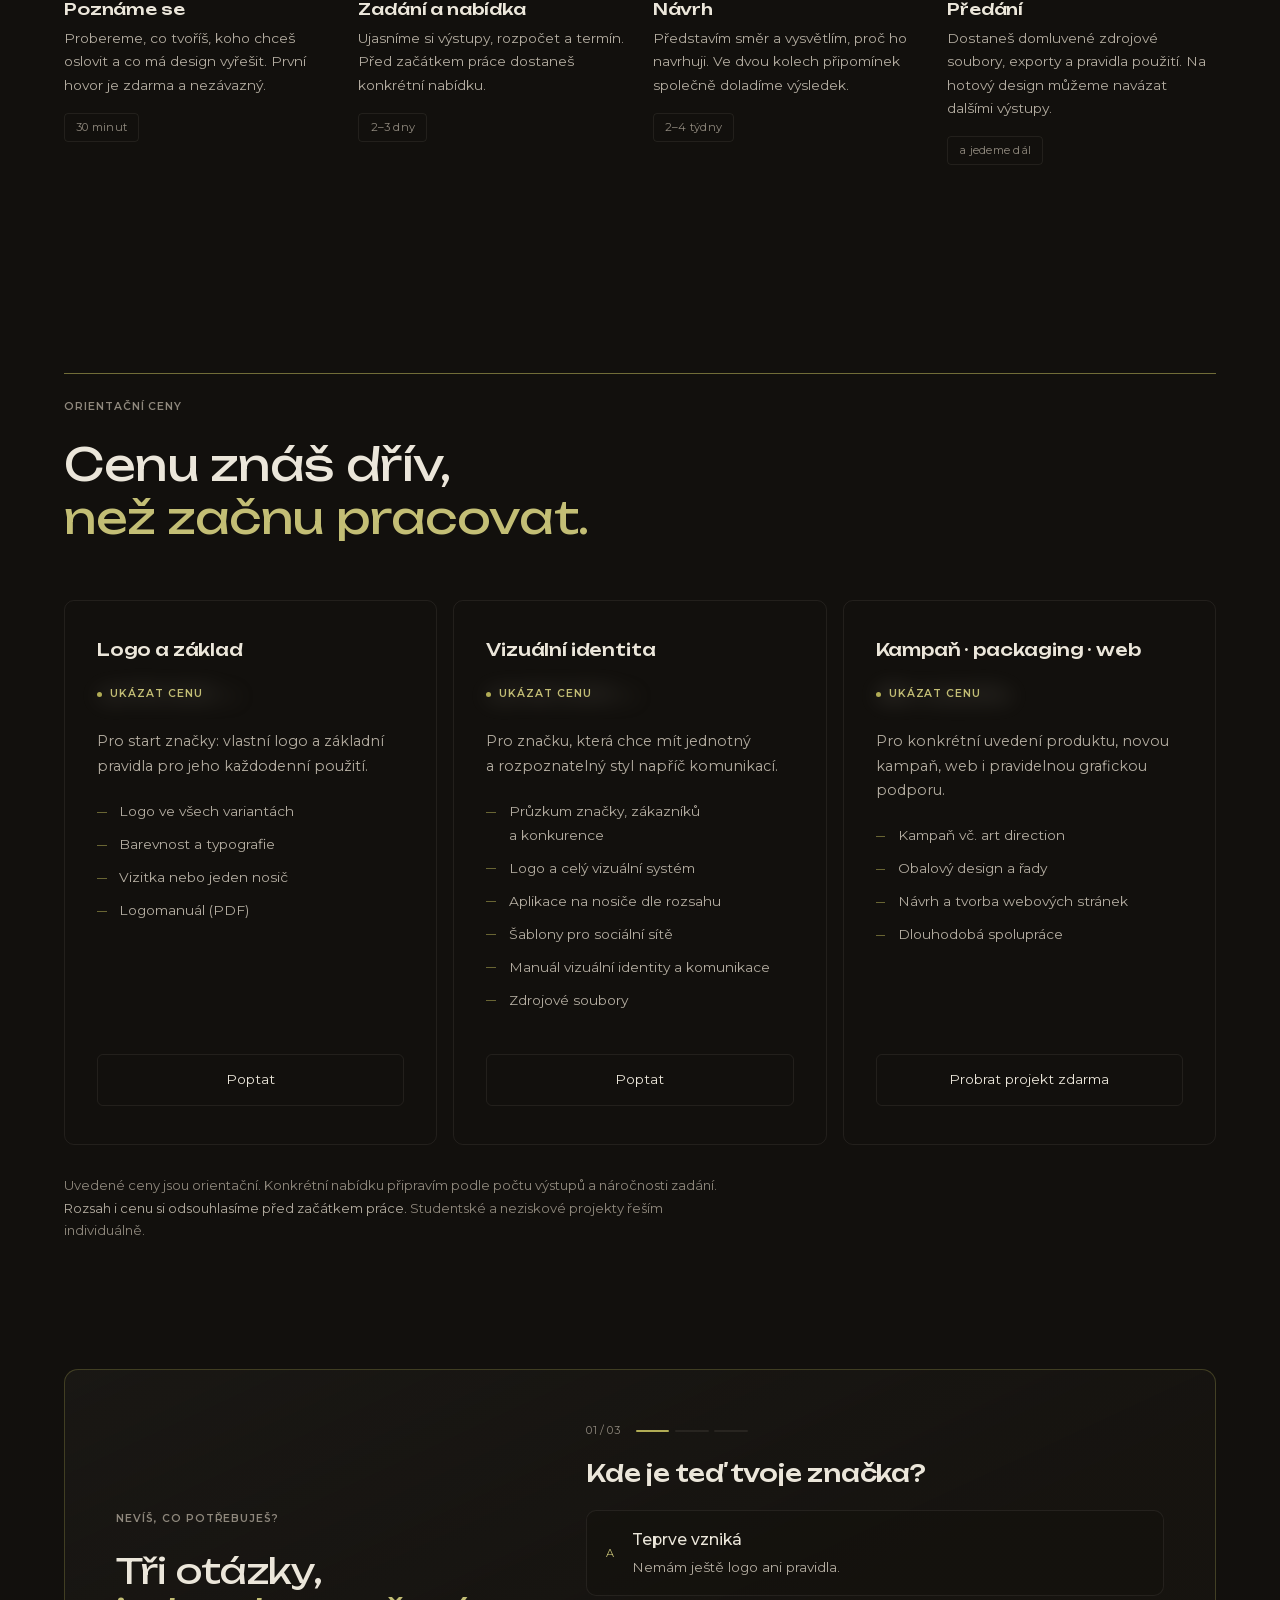
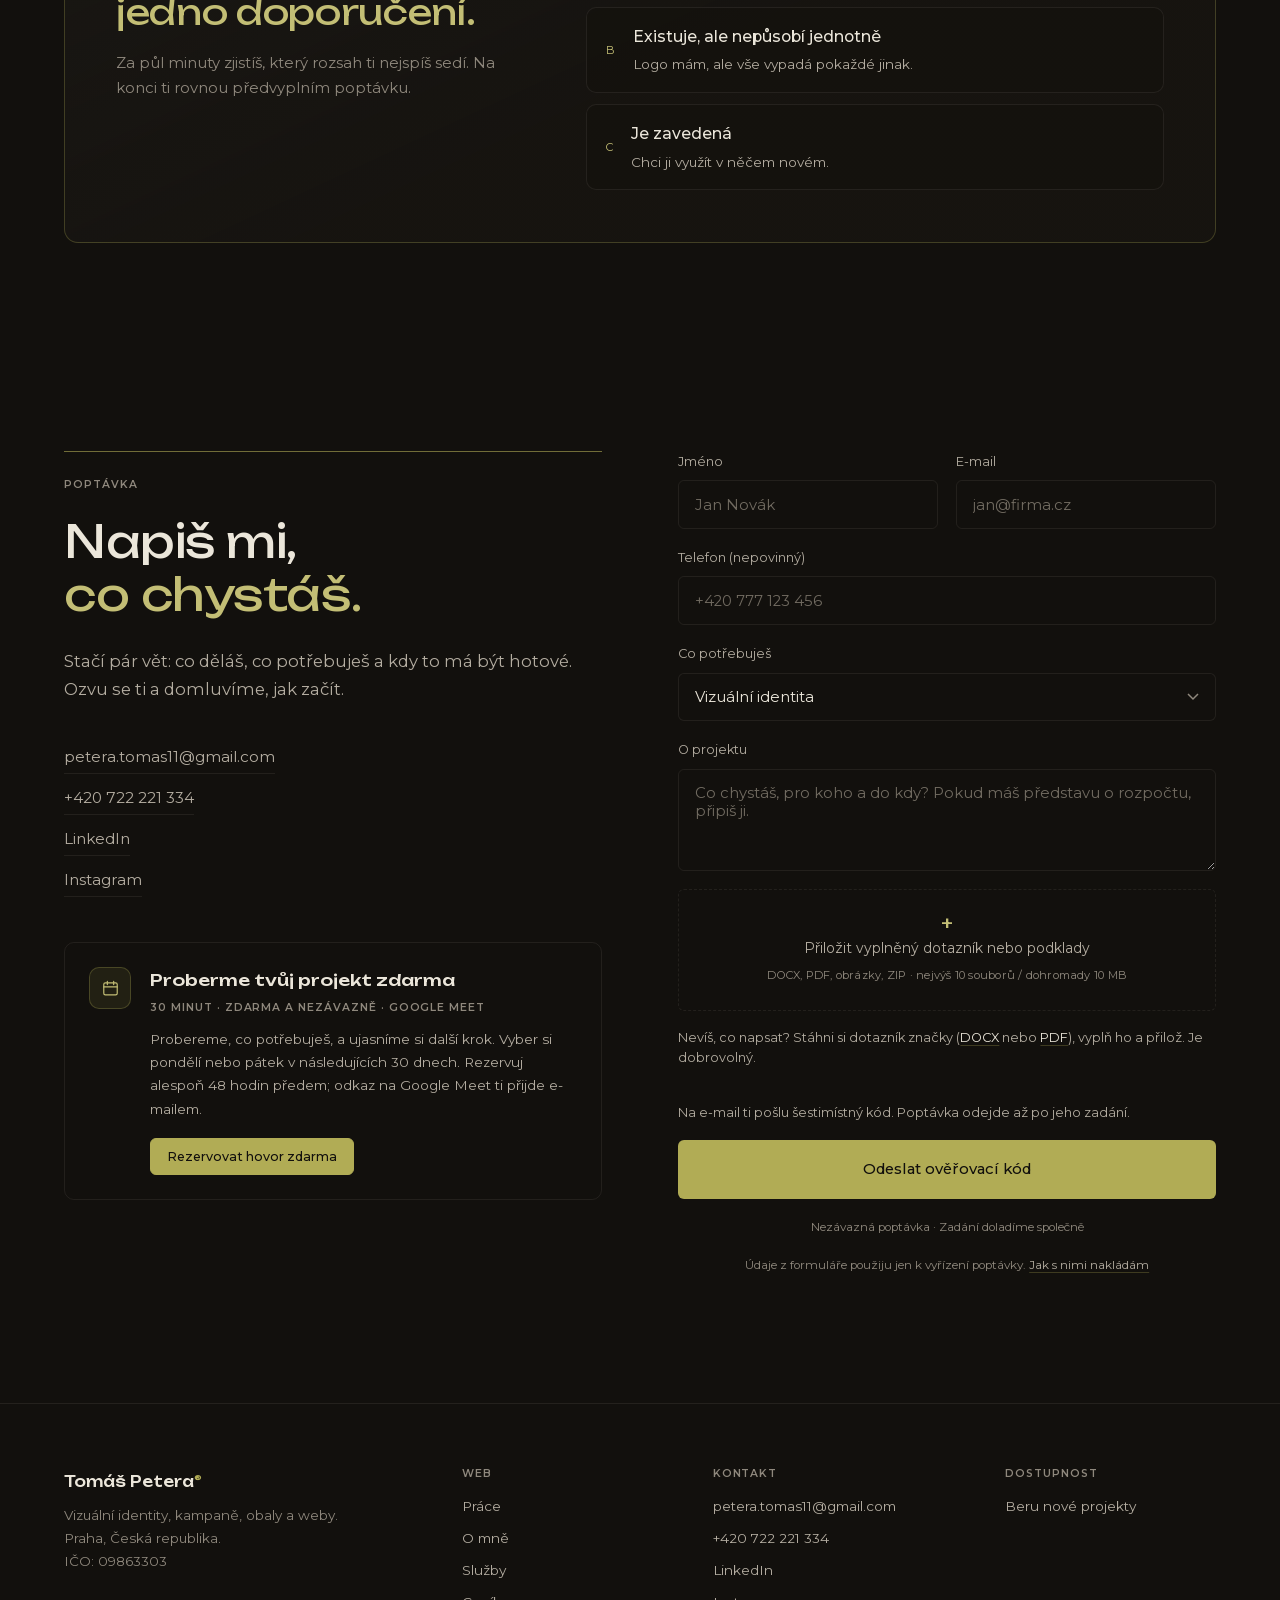
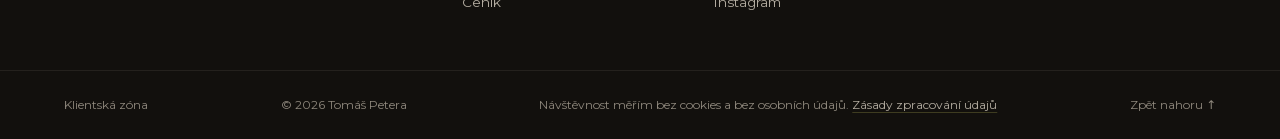
==== commit 61daa13e: "Odkaz na pracovní Instagram v kontaktu a patičce Co-Authored-By: Claude Opus 5.5 <noreply@anthropic." ====
--- a/index.html
+++ b/index.html
@@ -124,7 +124,7 @@
 
       "https://www.linkedin.com/in/tomaspetera",
 
-      "https://www.instagram.com/tomas_petera/",
+      "https://www.instagram.com/tomaspetera.design/",
 
       "https://www.kreativnicesko.cz/cs/galerie-kreativcu/3b8aae38-7043-4389-8cdf-cd040e47220b"
 
@@ -242,7 +242,7 @@
 
     "https://www.linkedin.com/in/tomaspetera",
 
-    "https://www.instagram.com/tomas_petera/",
+    "https://www.instagram.com/tomaspetera.design/",
 
     "https://www.kreativnicesko.cz/cs/galerie-kreativcu/3b8aae38-7043-4389-8cdf-cd040e47220b"
 
@@ -946,6 +946,8 @@
 
         <a href="https://www.linkedin.com/in/tomaspetera" target="_blank" rel="noopener">LinkedIn</a>
 
+        <a href="https://www.instagram.com/tomaspetera.design/" target="_blank" rel="noopener">Instagram</a>
+
       </div>
 
 
@@ -1121,6 +1123,8 @@
       <a href="tel:+420722221334">+420 722 221 334</a>
 
       <a href="https://www.linkedin.com/in/tomaspetera" target="_blank" rel="noopener">LinkedIn</a>
+
+      <a href="https://www.instagram.com/tomaspetera.design/" target="_blank" rel="noopener">Instagram</a>
 
     </div>
 
@@ -1157,7 +1161,7 @@
 
 <script src="assets/js/verify-email.js?v=20261029-klid" defer></script>
 
-<script src="assets/js/stats.js?v=20261029-klid"></script>
+<script src="assets/js/stats.js?v=20261030"></script>
 
 </body>
 
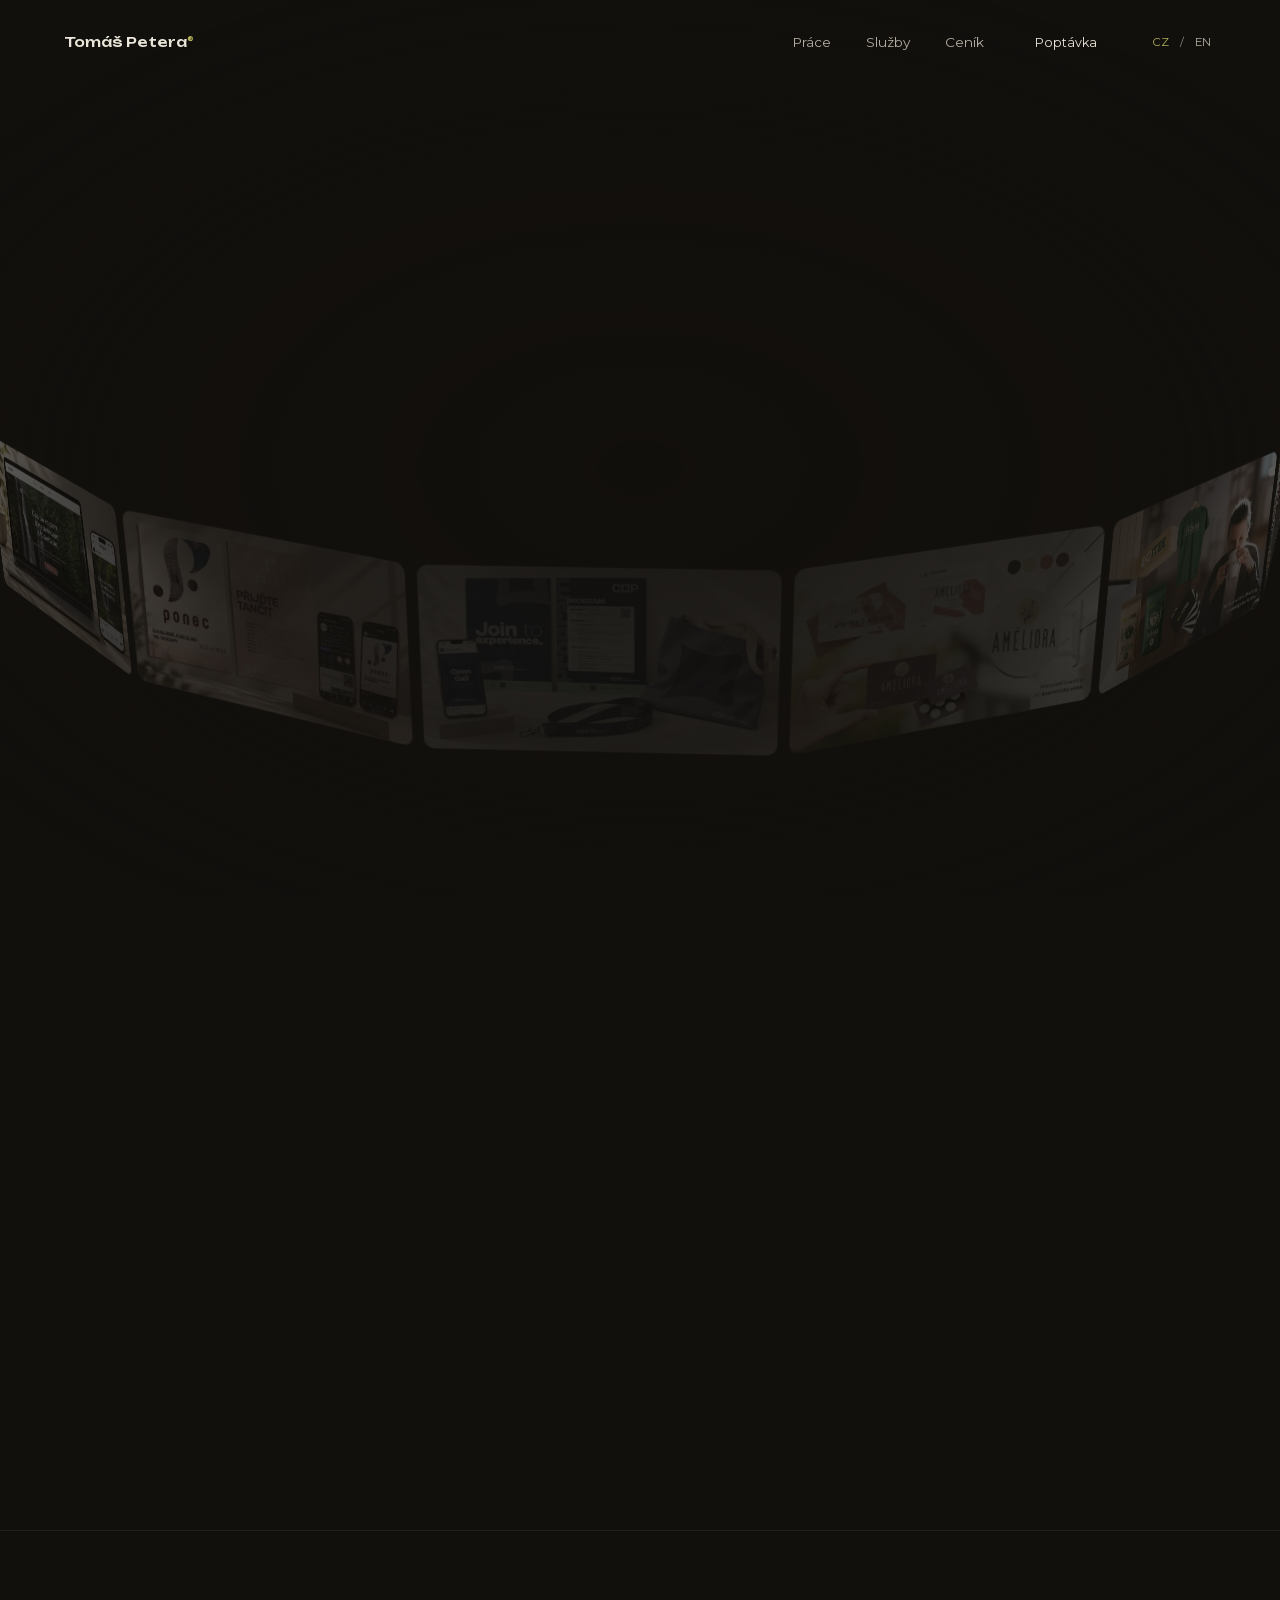
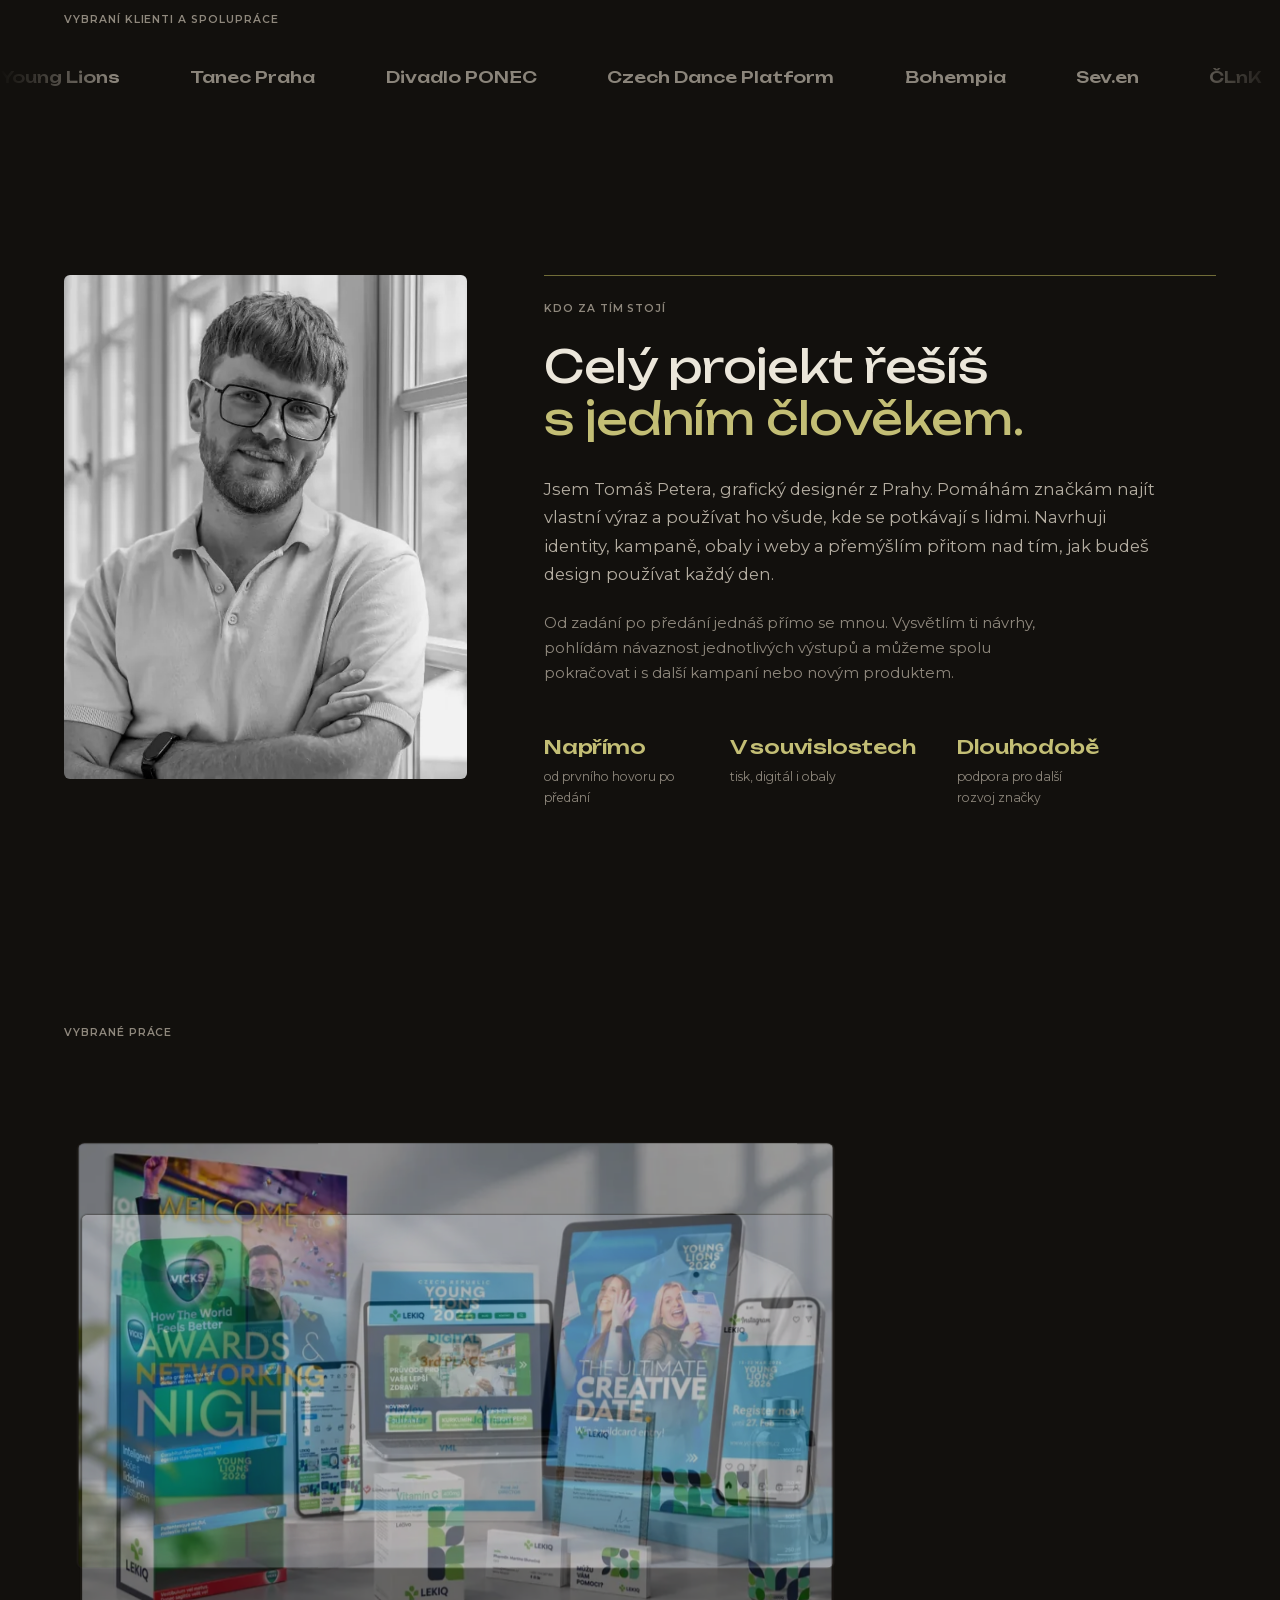
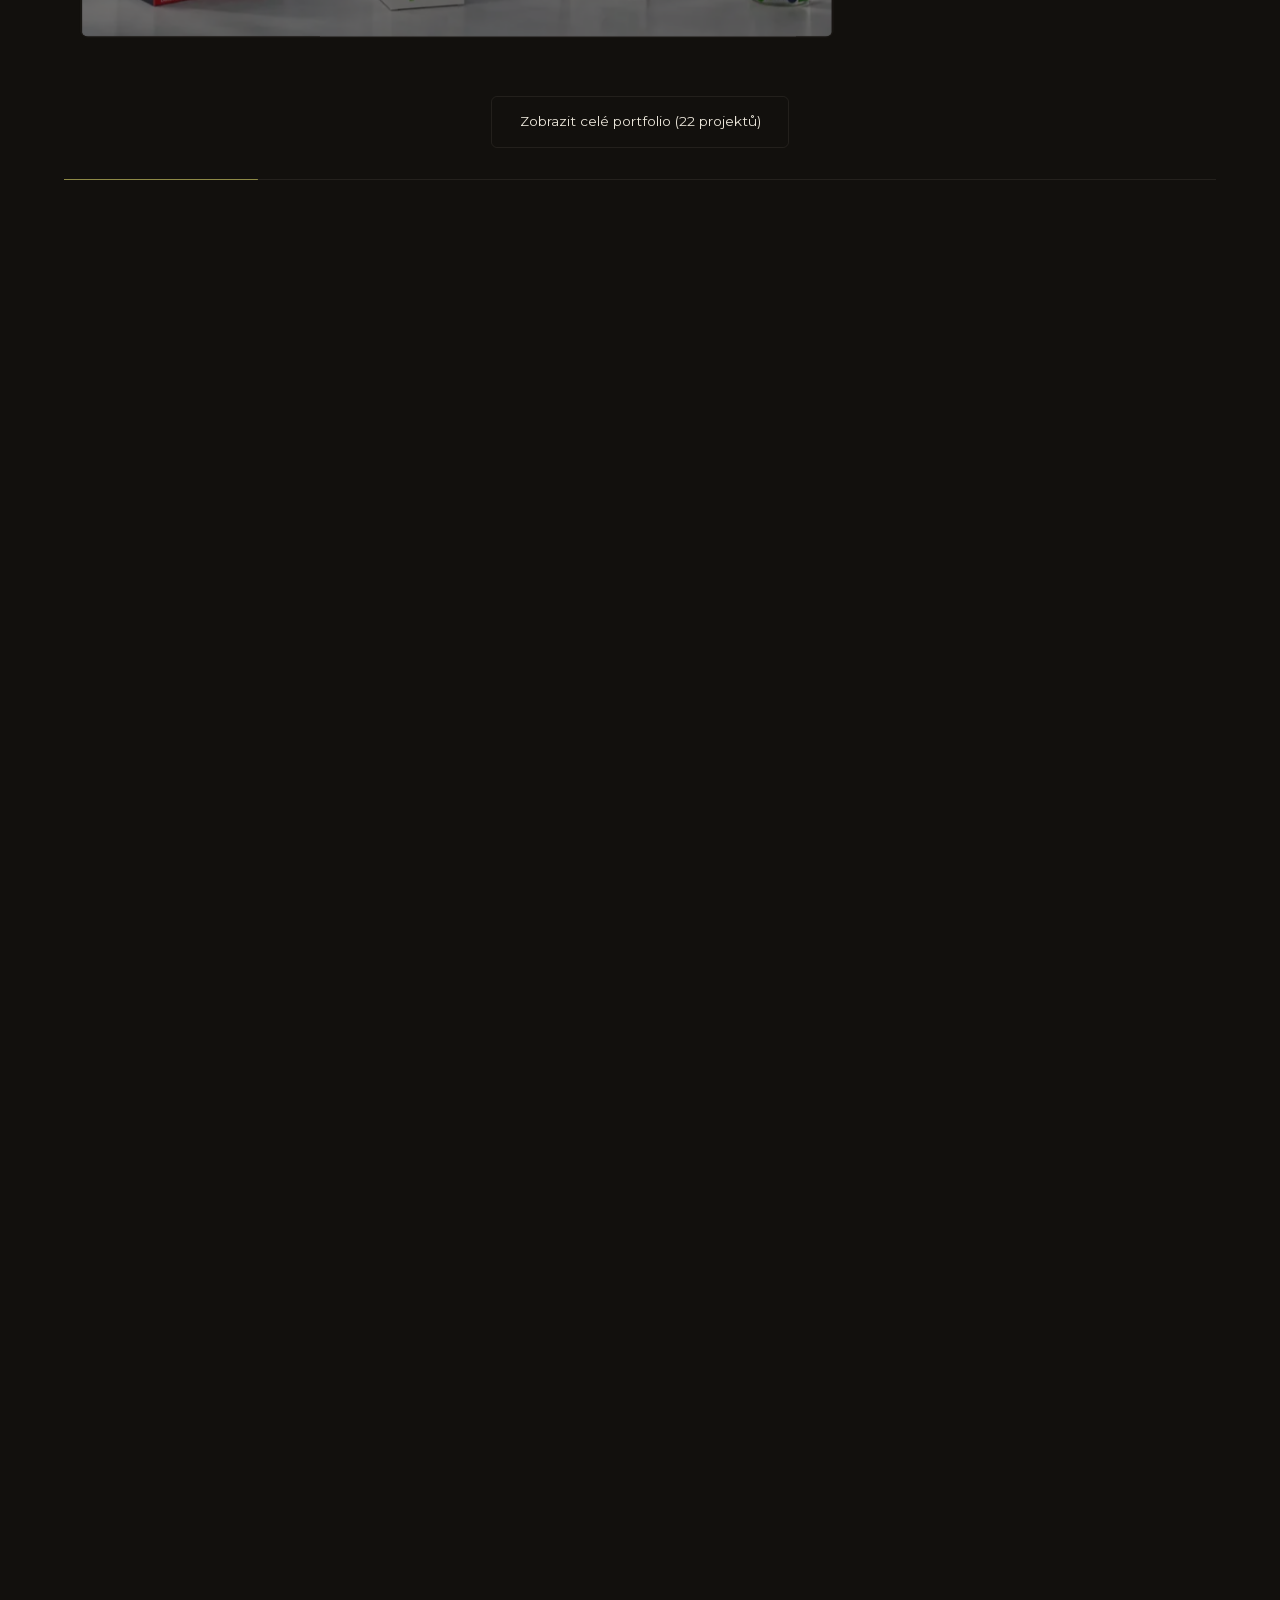
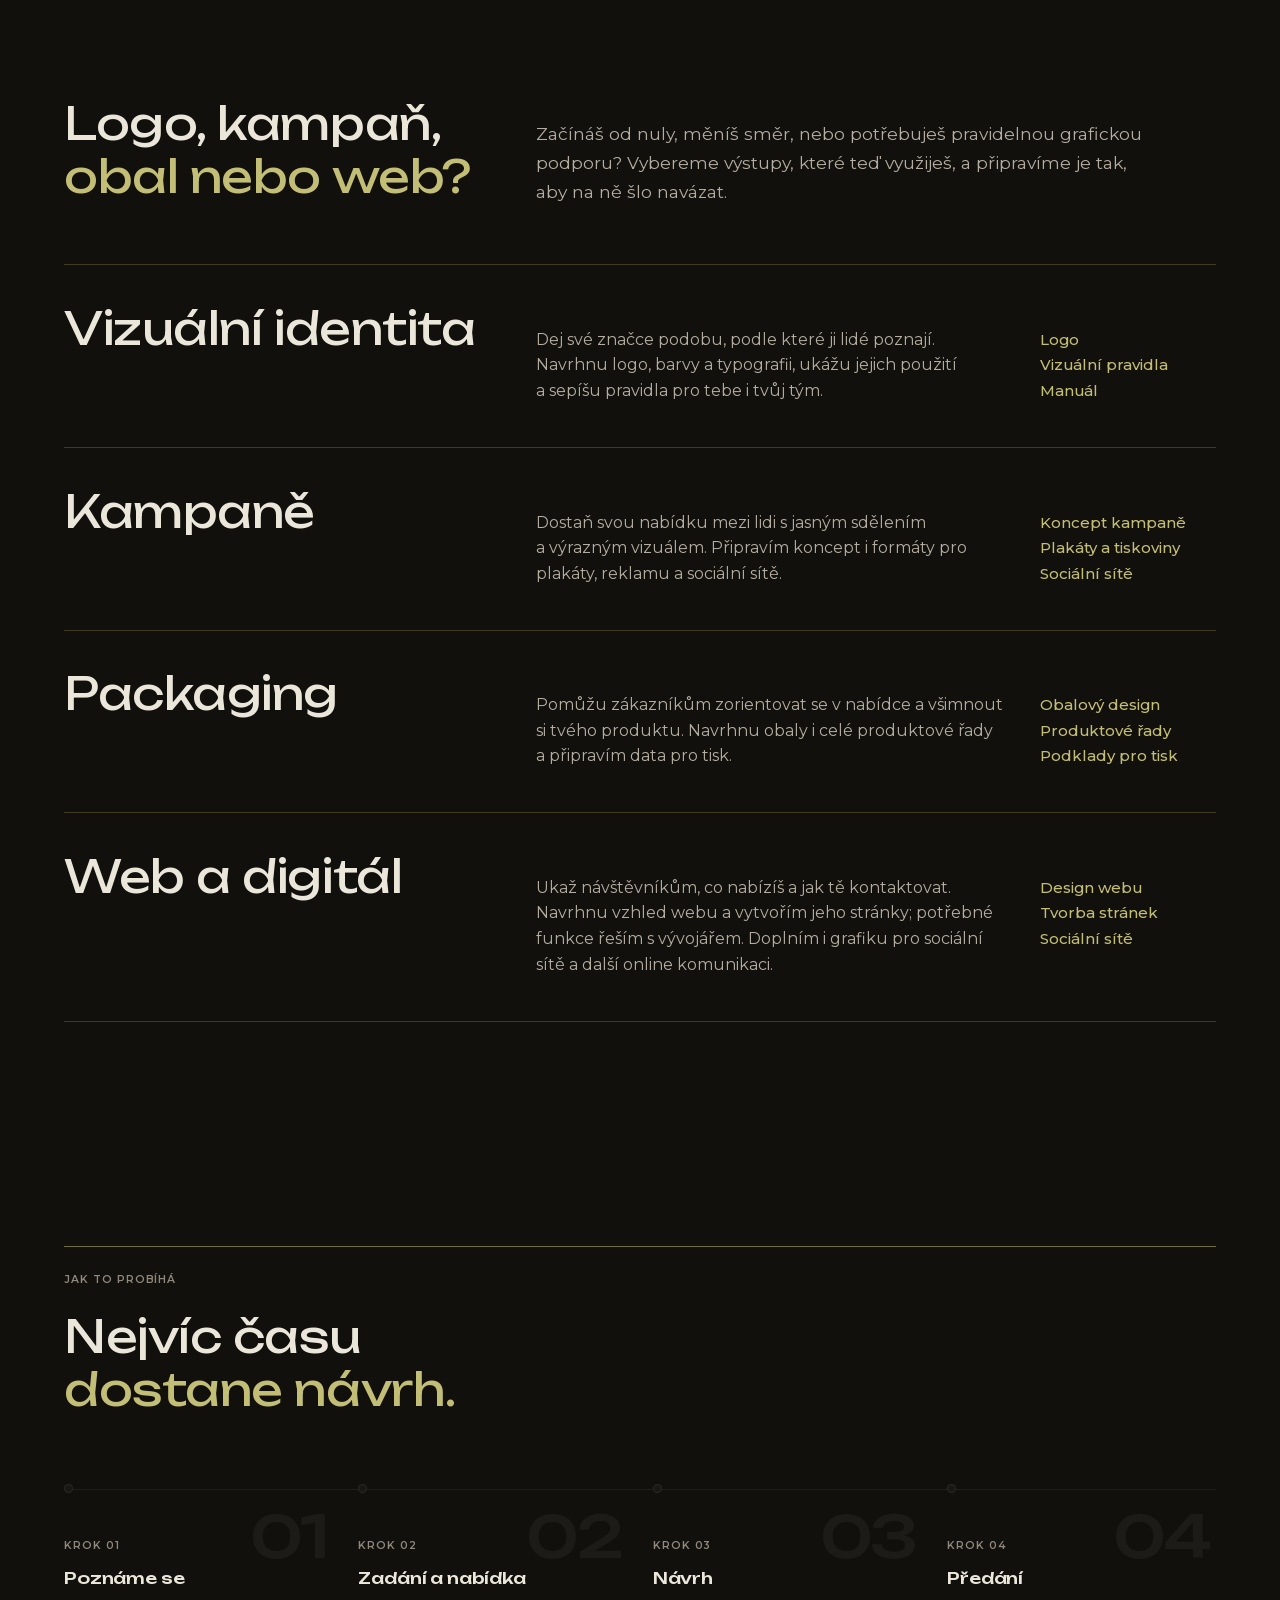
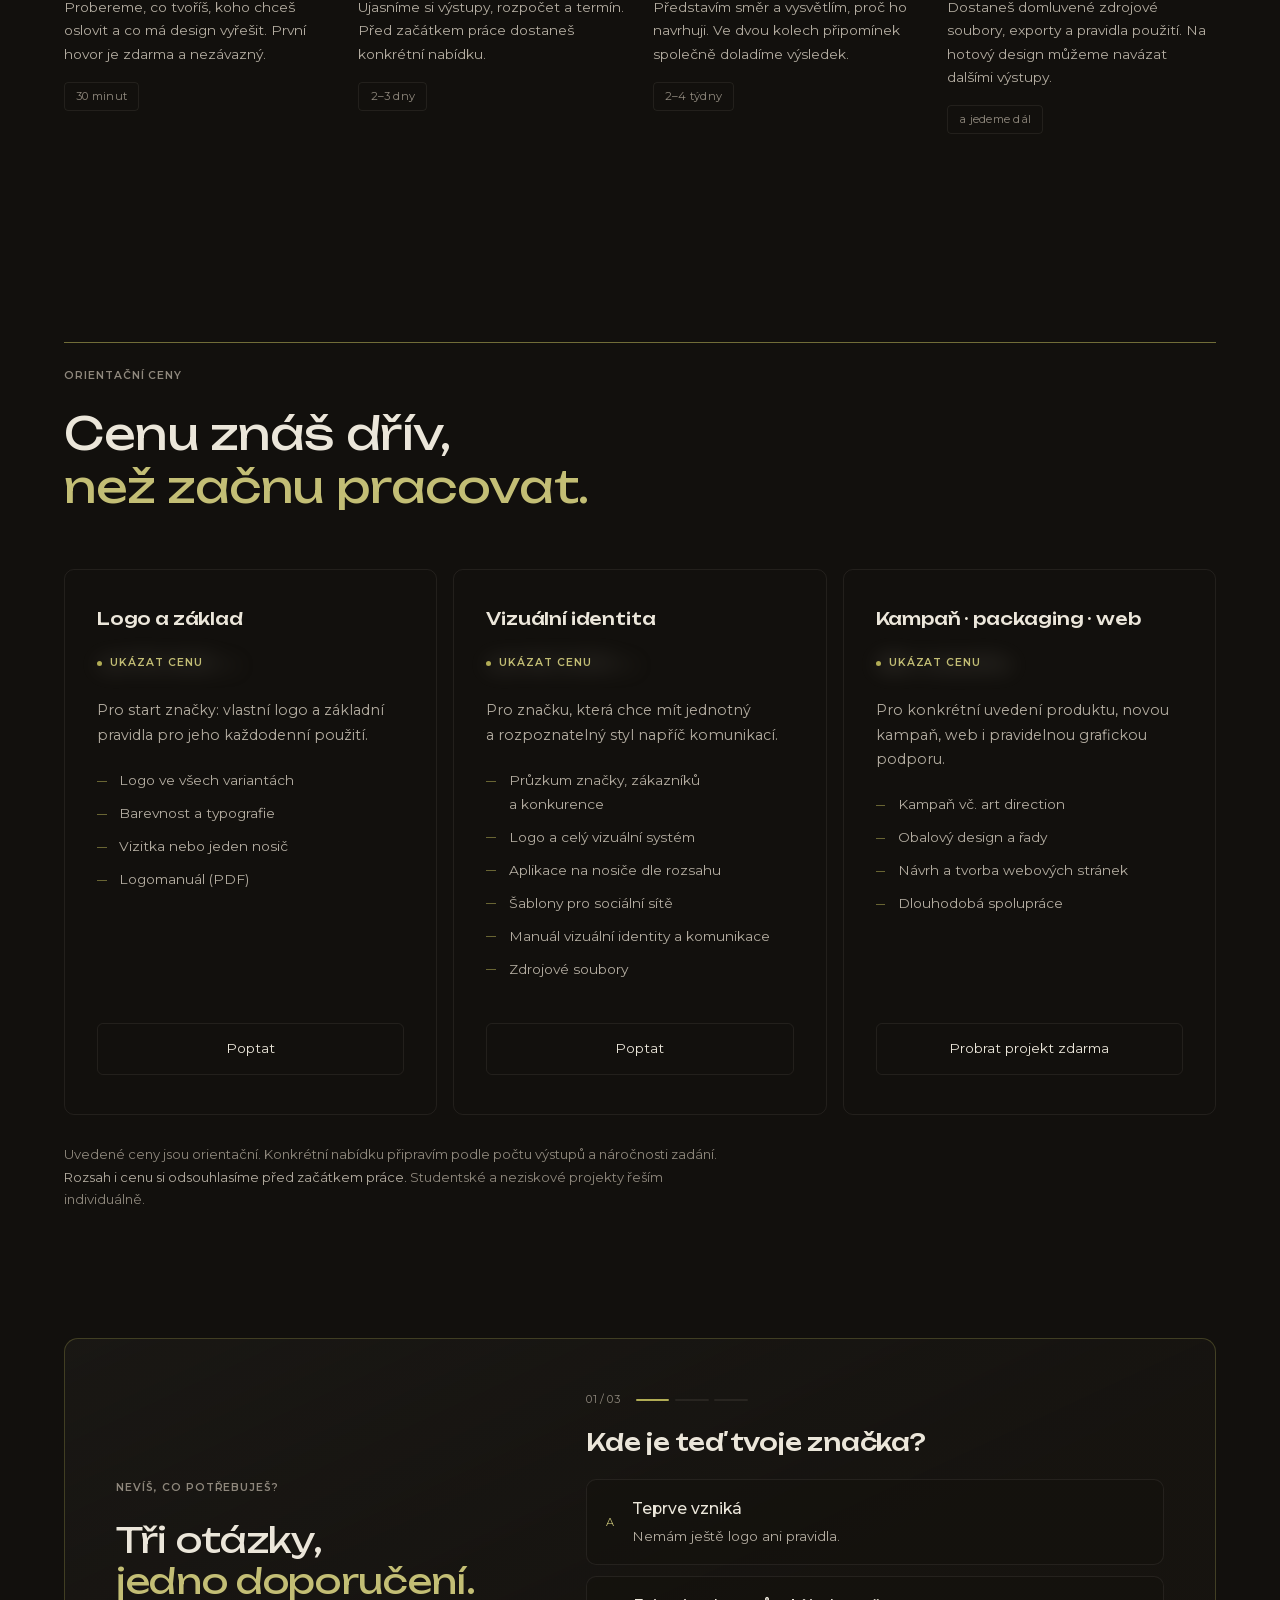
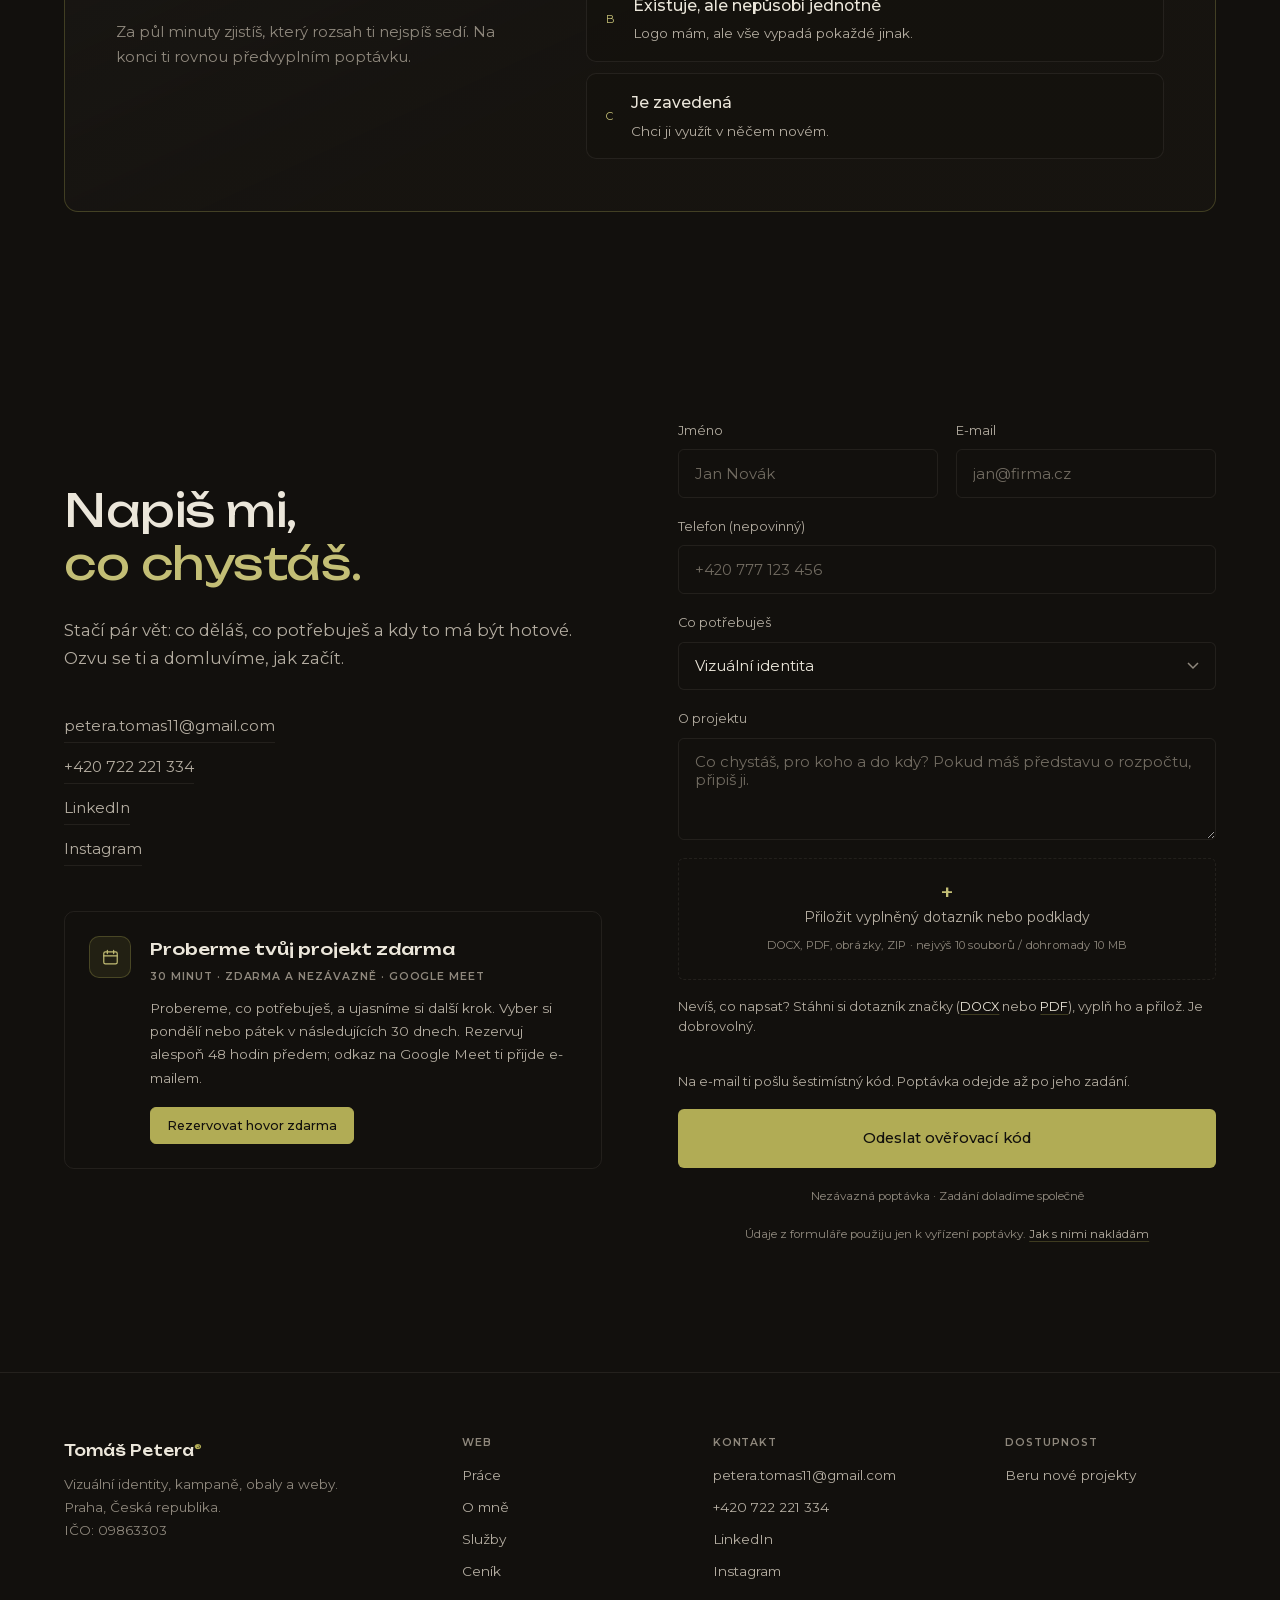
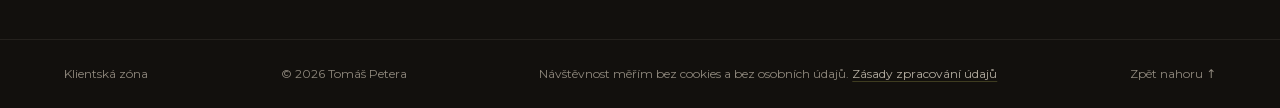
==== commit 34ab4226: "Sekce Co dělám jako rejstřík: nové rozložení na počítači i mobilu Co-Authored-By: Claude Opus 5.5 <n" ====
--- a/index.html
+++ b/index.html
@@ -58,7 +58,7 @@
 
 <link rel="preload" as="image" href="assets/img/ring/younglions.webp">
 
-<link rel="stylesheet" href="assets/css/style.css?v=20261029-klid">
+<link rel="stylesheet" href="assets/css/style.css?v=20261030">
 
 
 
@@ -580,69 +580,45 @@
 
     <p class="lead reveal">Začínáš od nuly, měníš směr, nebo potřebuješ pravidelnou grafickou podporu? Vybereme výstupy, které teď využiješ, a&nbsp;připravíme je tak, aby na ně šlo navázat.</p>
 
-
-
-    <div class="svc">
-
-      <article class="svc__row reveal">
-
-        <div class="svc__main">
-
-          <h3>Vizuální identita</h3>
-
-          <p>Dej své značce podobu, podle které ji lidé poznají. Navrhnu logo, barvy a&nbsp;typografii, ukážu jejich použití a&nbsp;sepíšu pravidla pro tebe i&nbsp;tvůj tým.</p>
-
-        </div>
-
-        <ul class="svc__tags"><li>Logo</li><li>Vizuální pravidla</li><li>Manuál</li></ul>
+    <div class="rejstrik">
+
+      <article class="rejstrik__row reveal">
+
+        <h3>Vizuální identita</h3>
+
+        <p>Dej své značce podobu, podle které ji lidé poznají. Navrhnu logo, barvy a&nbsp;typografii, ukážu jejich použití a&nbsp;sepíšu pravidla pro tebe i&nbsp;tvůj tým.</p>
+
+        <ul class="rejstrik__out"><li>Logo</li><li>Vizuální pravidla</li><li>Manuál</li></ul>
 
       </article>
 
-
-
-      <article class="svc__row reveal">
-
-        <div class="svc__main">
-
-          <h3>Kampaně</h3>
-
-          <p>Dostaň svou nabídku mezi lidi s&nbsp;jasným sdělením a&nbsp;výrazným vizuálem. Připravím koncept i&nbsp;formáty pro plakáty, reklamu a&nbsp;sociální sítě.</p>
-
-        </div>
-
-        <ul class="svc__tags"><li>Koncept kampaně</li><li>Plakáty a&nbsp;tiskoviny</li><li>Sociální sítě</li></ul>
+      <article class="rejstrik__row reveal">
+
+        <h3>Kampaně</h3>
+
+        <p>Dostaň svou nabídku mezi lidi s&nbsp;jasným sdělením a&nbsp;výrazným vizuálem. Připravím koncept i&nbsp;formáty pro plakáty, reklamu a&nbsp;sociální sítě.</p>
+
+        <ul class="rejstrik__out"><li>Koncept kampaně</li><li>Plakáty a&nbsp;tiskoviny</li><li>Sociální sítě</li></ul>
 
       </article>
 
-
-
-      <article class="svc__row reveal">
-
-        <div class="svc__main">
-
-          <h3>Packaging</h3>
-
-          <p>Pomůžu zákazníkům zorientovat se v&nbsp;nabídce a&nbsp;všimnout si tvého produktu. Navrhnu obaly i&nbsp;celé produktové řady a&nbsp;připravím data pro tisk.</p>
-
-        </div>
-
-        <ul class="svc__tags"><li>Obalový design</li><li>Produktové řady</li><li>Podklady pro tisk</li></ul>
+      <article class="rejstrik__row reveal">
+
+        <h3>Packaging</h3>
+
+        <p>Pomůžu zákazníkům zorientovat se v&nbsp;nabídce a&nbsp;všimnout si tvého produktu. Navrhnu obaly i&nbsp;celé produktové řady a&nbsp;připravím data pro tisk.</p>
+
+        <ul class="rejstrik__out"><li>Obalový design</li><li>Produktové řady</li><li>Podklady pro tisk</li></ul>
 
       </article>
 
-
-
-      <article class="svc__row reveal">
-
-        <div class="svc__main">
-
-          <h3>Web a&nbsp;digitál</h3>
-
-          <p>Ukaž návštěvníkům, co nabízíš a&nbsp;jak tě kontaktovat. Navrhnu vzhled webu a&nbsp;vytvořím jeho stránky; potřebné funkce řeším s&nbsp;vývojářem. Doplním i&nbsp;grafiku pro sociální sítě a&nbsp;další online komunikaci.</p>
-
-        </div>
-
-        <ul class="svc__tags"><li>Design webu</li><li>Tvorba stránek</li><li>Sociální sítě</li></ul>
+      <article class="rejstrik__row reveal">
+
+        <h3>Web a&nbsp;digitál</h3>
+
+        <p>Ukaž návštěvníkům, co nabízíš a&nbsp;jak tě kontaktovat. Navrhnu vzhled webu a&nbsp;vytvořím jeho stránky; potřebné funkce řeším s&nbsp;vývojářem. Doplním i&nbsp;grafiku pro sociální sítě a&nbsp;další online komunikaci.</p>
+
+        <ul class="rejstrik__out"><li>Design webu</li><li>Tvorba stránek</li><li>Sociální sítě</li></ul>
 
       </article>
 
--- a/assets/css/style.css
+++ b/assets/css/style.css
@@ -389,18 +389,71 @@
 .item figcaption h3{ font-size:clamp(.98rem,1.5vw,1.2rem); font-weight:500; }
 .item figcaption p{ font-size:.82rem; color:var(--ink-2); margin-top:.25rem; }
 
-/* ═══ SLUŽBY ═══ */
-.services{ padding:6rem 0 8rem; }
-.svc{ margin-top:3.5rem; border-top:1px solid var(--line); }
-.svc__row{
-  display:grid; grid-template-columns:1fr auto; gap:2.5rem; align-items:start;
-  padding:2.5rem 0; border-bottom:1px solid var(--line);
-}
-.svc__main h3{ font-size:clamp(1.15rem,2.1vw,1.6rem); margin-bottom:.6rem; transition:color .4s; }
-@media (hover:hover){ .svc__row:hover .svc__main h3{ color:var(--neon-2); } }
-.svc__main p{ color:var(--ink-2); font-size:.93rem; max-width:56ch; }
-.svc__tags{ list-style:none; display:flex; flex-direction:column; gap:.4rem; text-align:right; }
-.svc__tags li{ font-size:.7rem; color:var(--muted); letter-spacing:.02em; }
+/* ═══ SLUŽBY: rejstřík ═══ */
+.services{
+  padding:6rem 0 8rem;
+  --rj-display:min(3.5vw,2.75rem);  /* na počítači totéž co .h2 */
+  --rj-cols:calc(var(--rj-display)*10) minmax(0,1fr) 11rem;  /* nejdelší název má 9,64 em */
+  --rj-gap:clamp(1.5rem,2.5vw,2.5rem);
+  --rj-leading:1.6rem;
+}
+.services .container{
+  display:grid; grid-template-columns:var(--rj-cols); column-gap:var(--rj-gap);
+  align-items:baseline;
+}
+.services .eyebrow{ grid-column:1/-1; }
+.services .h2{ grid-column:1; font-size:var(--rj-display); overflow-wrap:break-word; }
+.services .h2 .accent{ display:block; text-wrap:balance; }
+.services .lead{ grid-column:2/-1; text-wrap:pretty; }
+@media (min-width:641px){ .services .lead{ font-size:1.08rem; } }
+.rejstrik{
+  grid-column:1/-1;
+  margin-top:clamp(2.5rem,4.5vw,4rem);
+  border-top:1px solid var(--line-2);
+}
+.rejstrik__row{
+  display:grid; grid-template-columns:var(--rj-cols); column-gap:var(--rj-gap);
+  align-items:baseline;
+  padding-block:clamp(1.75rem,3vw,2.75rem) clamp(2rem,3.4vw,3.25rem);
+  border-bottom:1px solid var(--line-2);
+}
+.rejstrik__row h3{ font-size:var(--rj-display); font-weight:400; overflow-wrap:break-word; transition:color .4s; }
+@media (hover:hover){ .rejstrik__row:hover h3{ color:var(--neon-2); } }
+.rejstrik__row p{ font-size:1rem; line-height:var(--rj-leading); color:var(--ink-2); max-width:56ch; text-wrap:pretty; }
+.rejstrik__out{ list-style:none; font-size:.9375rem; font-weight:500; line-height:var(--rj-leading); color:var(--neon-2); }
+/* Tablet: název přes celou šířku, pod ním popis a výstupy */
+@media (max-width:1080px){
+  .services{
+    --rj-display:clamp(1.25rem,8.8vw,2.4rem);
+    --rj-cols:minmax(0,1fr) 11rem;
+    --rj-gap:2rem;
+  }
+  .services .container{ display:block; }
+  .services .h2{ line-height:1.15; }
+  .services .lead{ margin-top:1.4rem; }
+  .rejstrik__row{ row-gap:.85rem; padding-block:1.75rem 2.25rem; }
+  .rejstrik__row h3{ grid-column:1/-1; }
+}
+/* Mobil: 8,8vw vejde nejdelší název i na šířku 320. Pořadí: název, výstupy, popis */
+@media (max-width:640px){
+  .services{ --rj-cols:minmax(0,1fr); --rj-leading:1.5rem; }
+  .rejstrik{ margin-top:2.25rem; }
+  .rejstrik__row{ row-gap:0; padding-block:1.5rem 1.75rem; }
+  .rejstrik__row h3{ grid-row:1; line-height:1.1; }
+  .rejstrik__row p{ grid-row:3; margin-top:.85rem; font-size:.9375rem; }
+  .rejstrik__out{
+    grid-row:2; margin-top:.45rem;
+    display:flex; flex-wrap:wrap; column-gap:1.2em;
+    overflow:hidden;  /* ořízne oddělovač na začátku každého řádku */
+    font-size:.875rem; line-height:1.4;
+  }
+  .rejstrik__out li{ position:relative; }
+  .rejstrik__out li::before{
+    content:''; position:absolute;
+    left:calc(-.6em - 1.5px); top:calc(.8em - 1.5px);
+    width:3px; height:3px; background:var(--neon);
+  }
+}
 
 /* ═══ PROCES — časová osa ═══ */
 .process{ padding:6rem 0 8rem; }
@@ -542,6 +595,7 @@
   letter-spacing:.09em; text-transform:uppercase; color:var(--muted); font-weight:600;
 }
 .brief__text p{ margin-top:.7rem; font-size:.85rem; color:var(--ink-2); }
+.brief__text .brief__termin{ color:var(--neon-2); font-weight:500; }
 
 /* dvě stažení uvnitř karty */
 .brief__links{ display:flex; flex-wrap:wrap; gap:.5rem; margin-top:1.1rem; }
@@ -627,6 +681,7 @@
 .footer__col a{ font-size:.85rem; color:var(--ink-2); transition:color .35s; }
 .footer__col a:hover{ color:var(--neon-2); }
 .footer__inner .footer__status{ margin-top:0; color:var(--ink-2); font-size:.85rem; }
+.footer__col .footer__termin{ color:var(--neon-2); }
 .footer__bar{
   display:flex; justify-content:space-between; gap:1rem; flex-wrap:wrap;
   padding-block:1.5rem; border-top:1px solid var(--line); font-size:.75rem; color:var(--muted);
@@ -691,8 +746,6 @@
   .plans{ grid-template-columns:1fr; max-width:520px; }
   .contact__grid{ grid-template-columns:1fr; gap:3rem; }
   .footer__inner{ grid-template-columns:1fr 1fr; }
-  .svc__row{ grid-template-columns:1fr; gap:1.5rem; }
-  .svc__tags{ flex-direction:row; flex-wrap:wrap; gap:.9rem; text-align:left; margin-top:.4rem; }
   .shot{ grid-template-columns:1fr; align-content:center; gap:1.4rem; }
   .shot__media{ height:min(42vh,340px); height:min(42svh,340px); }
 }
